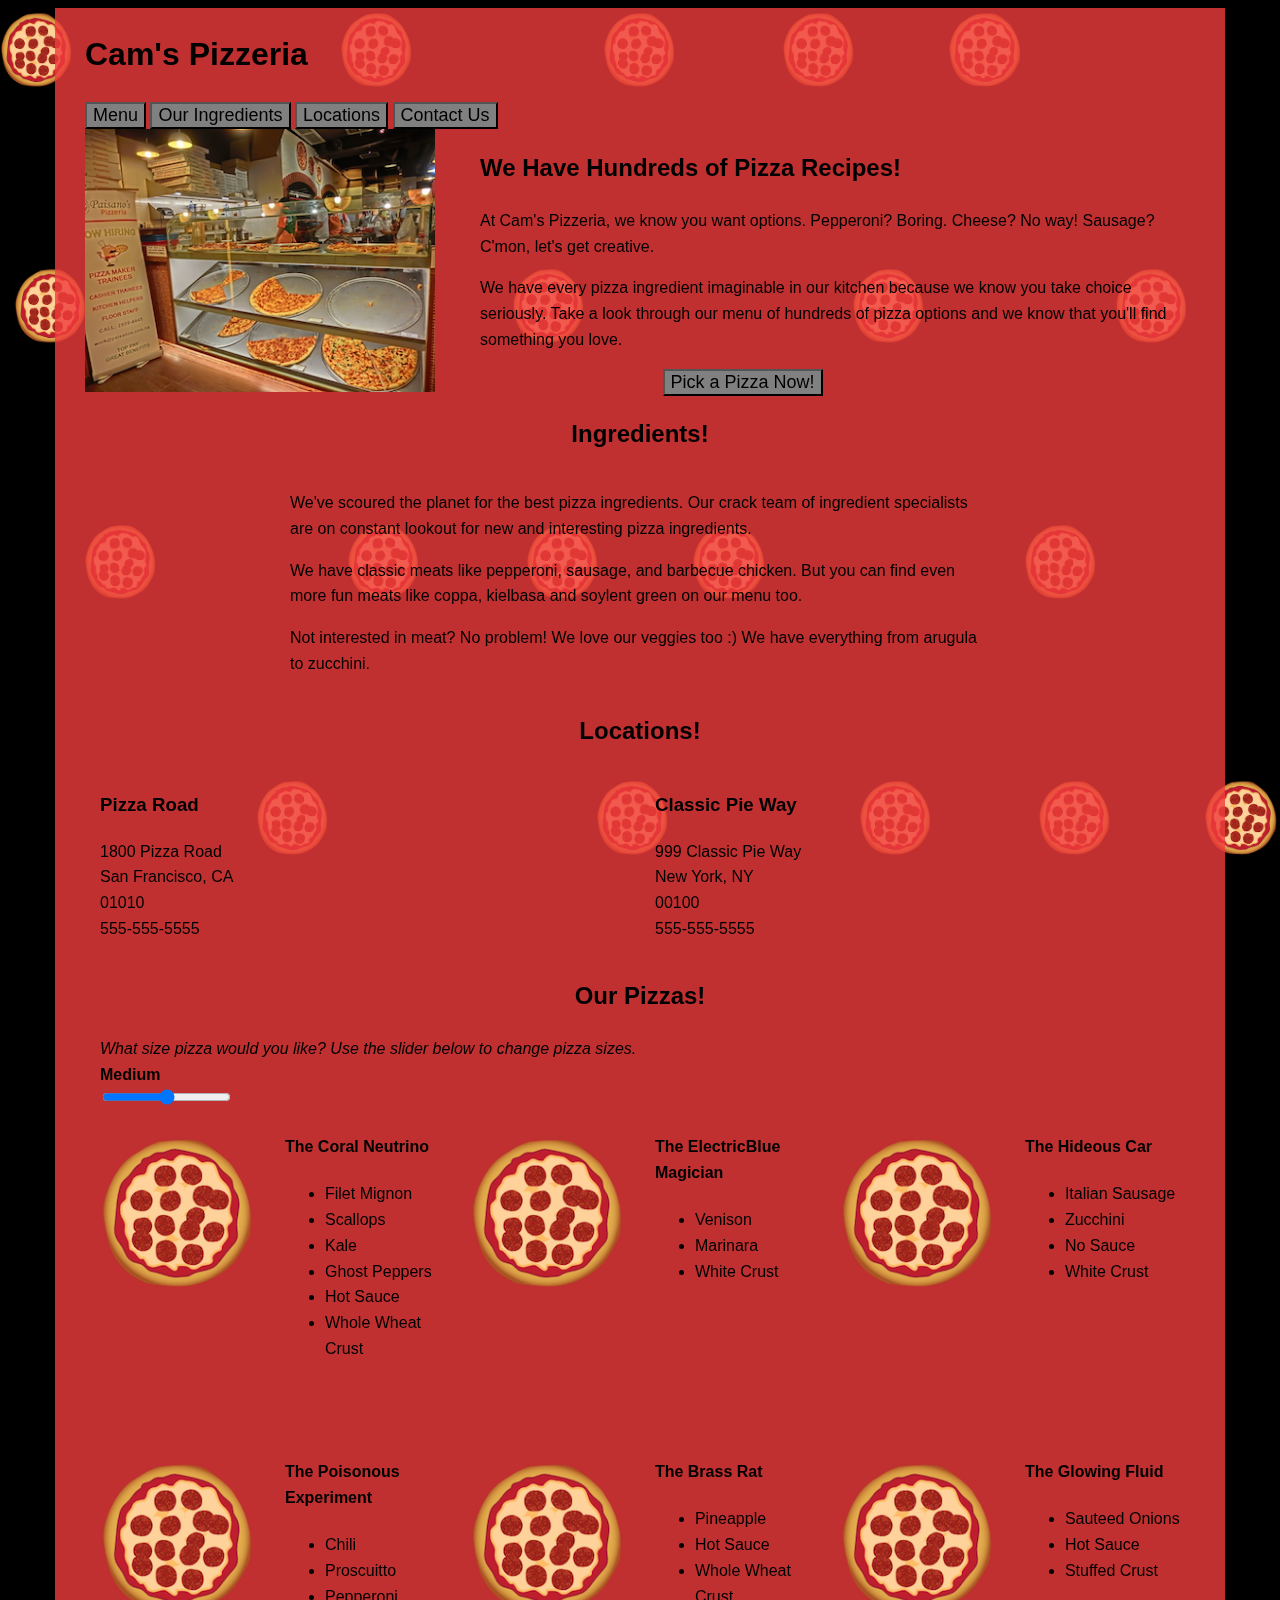
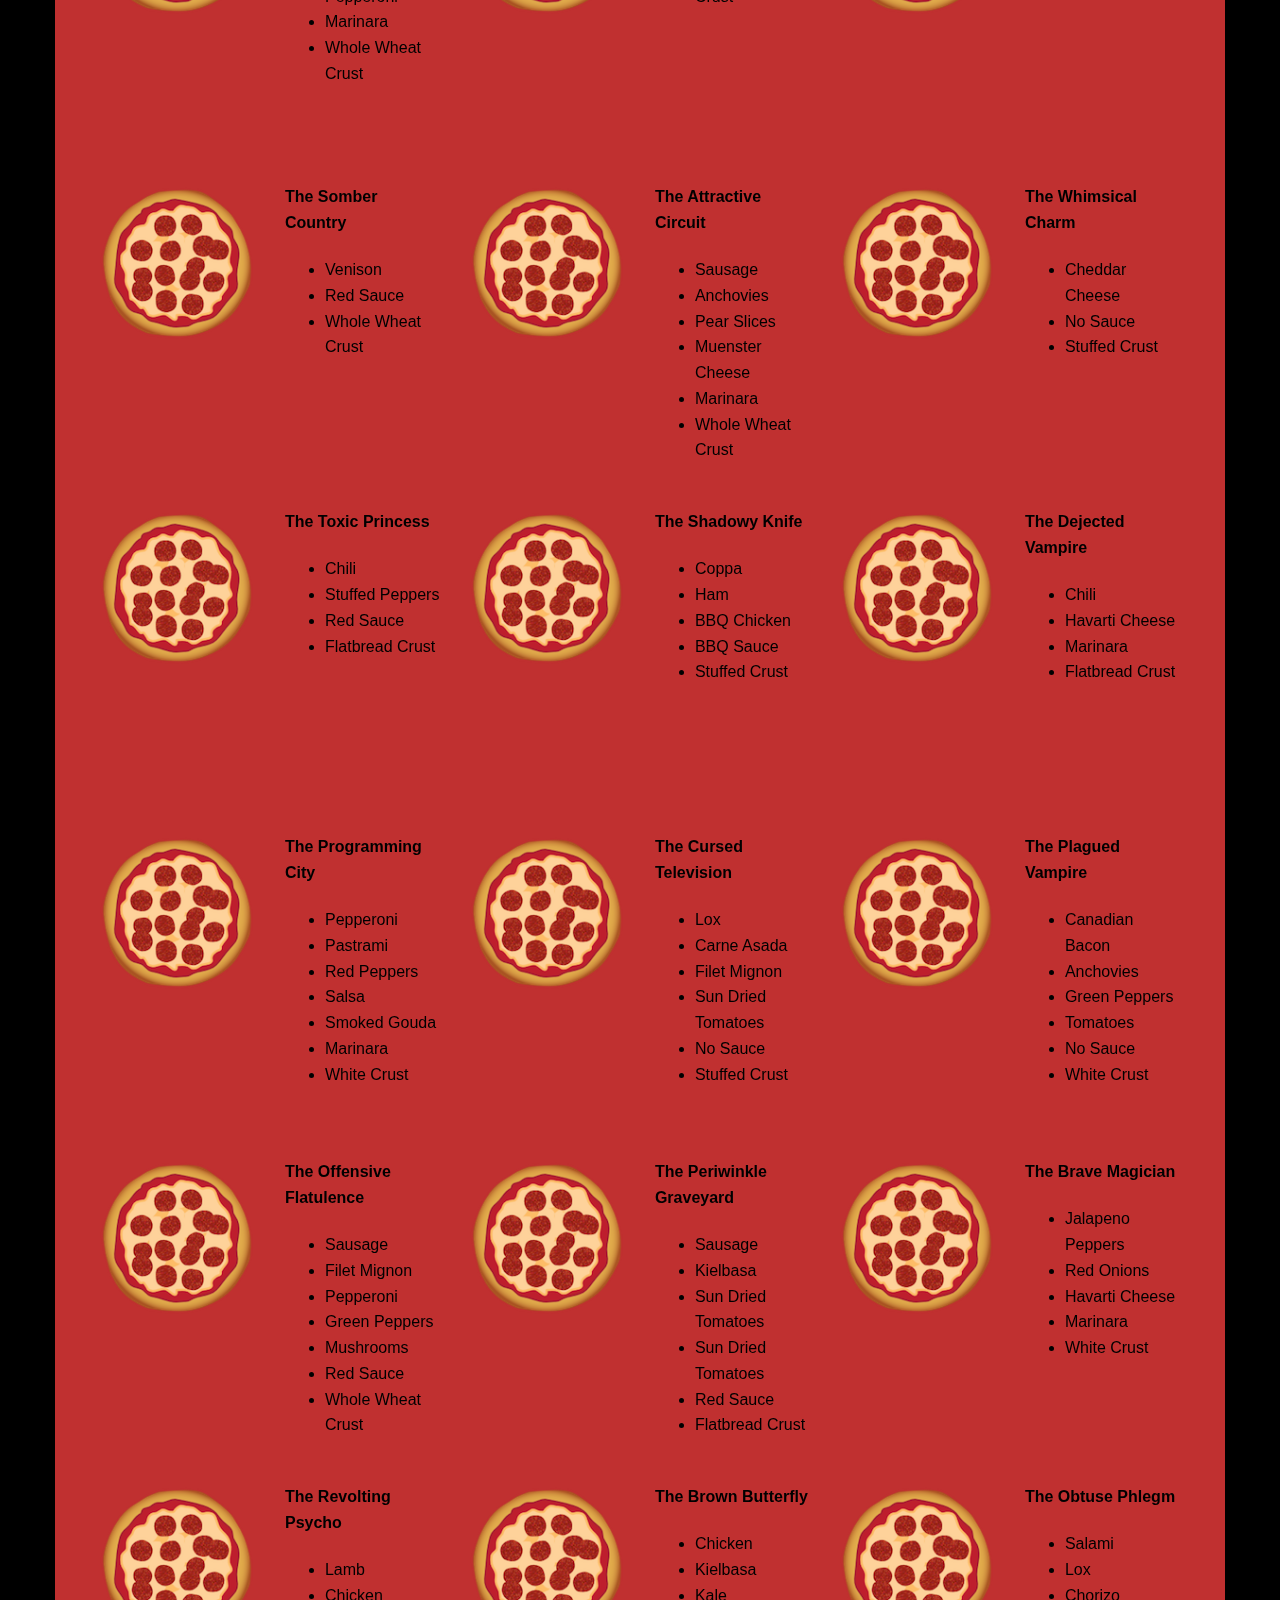
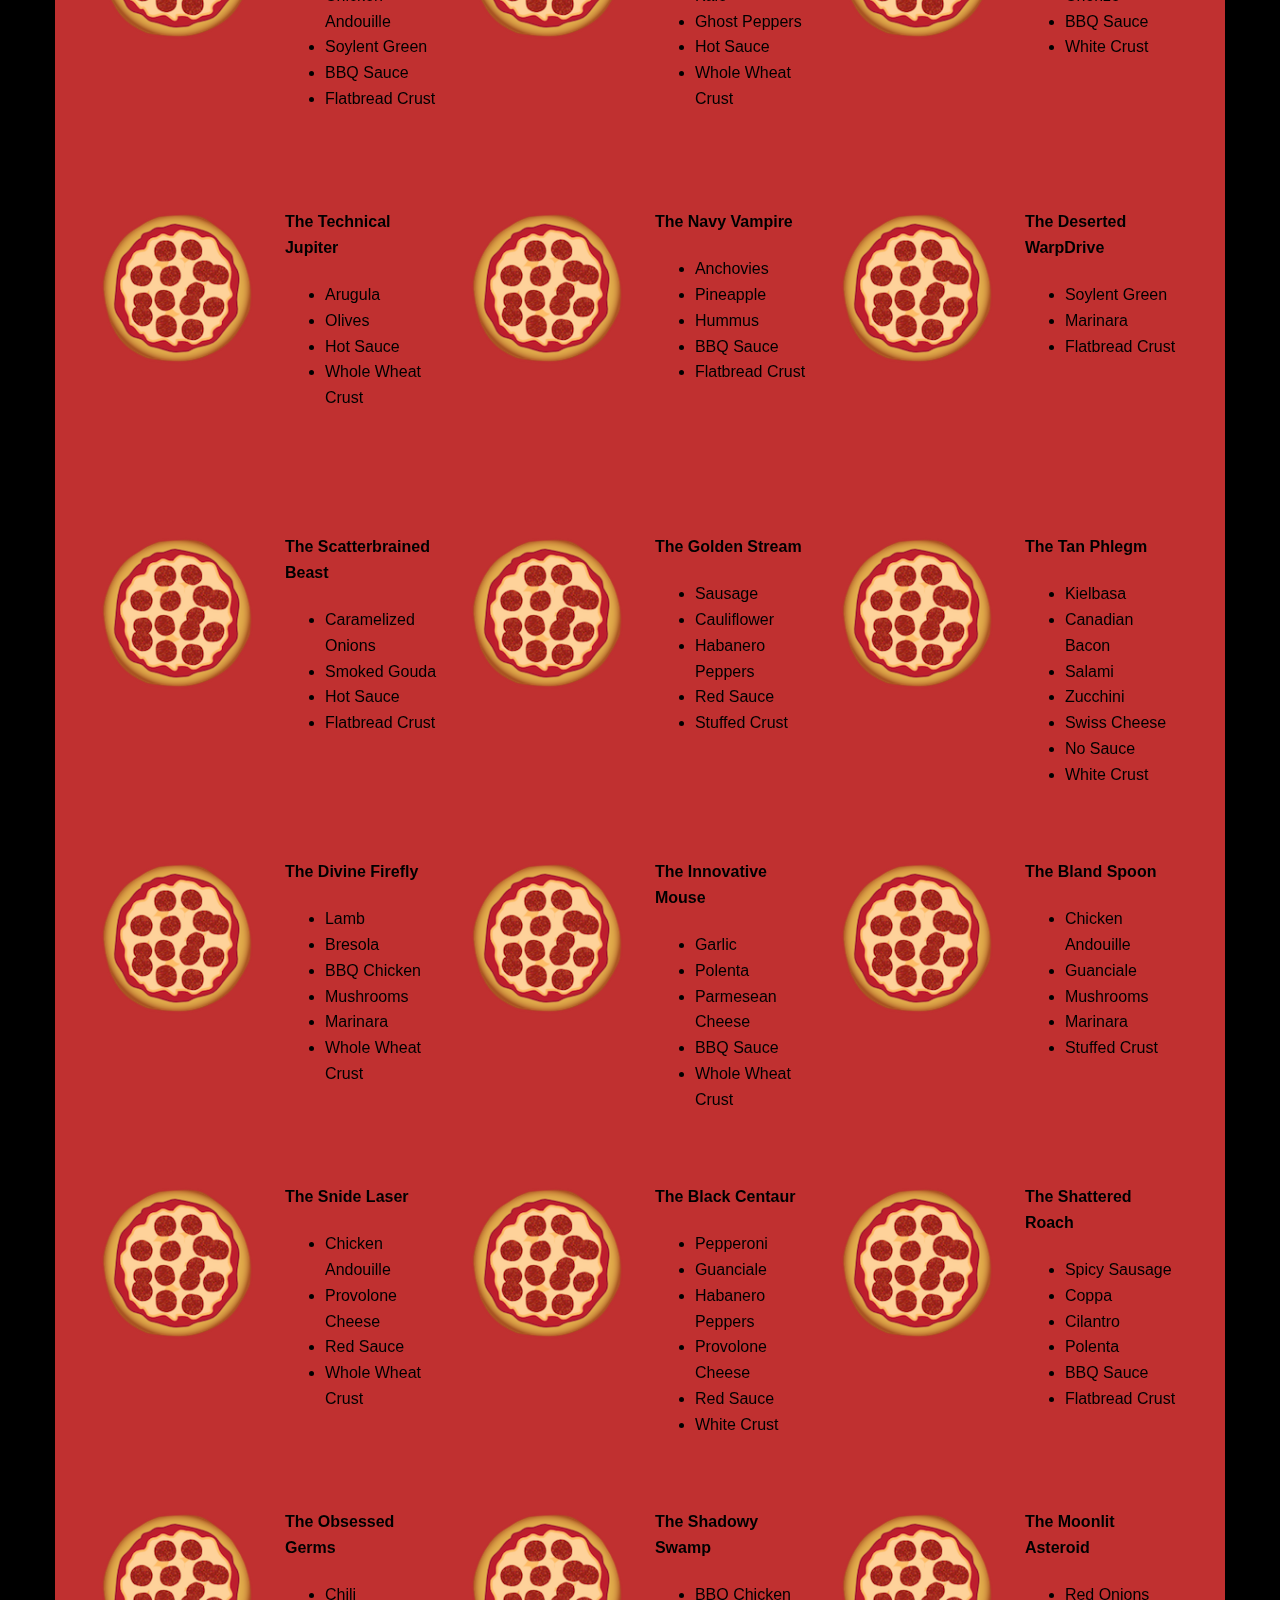
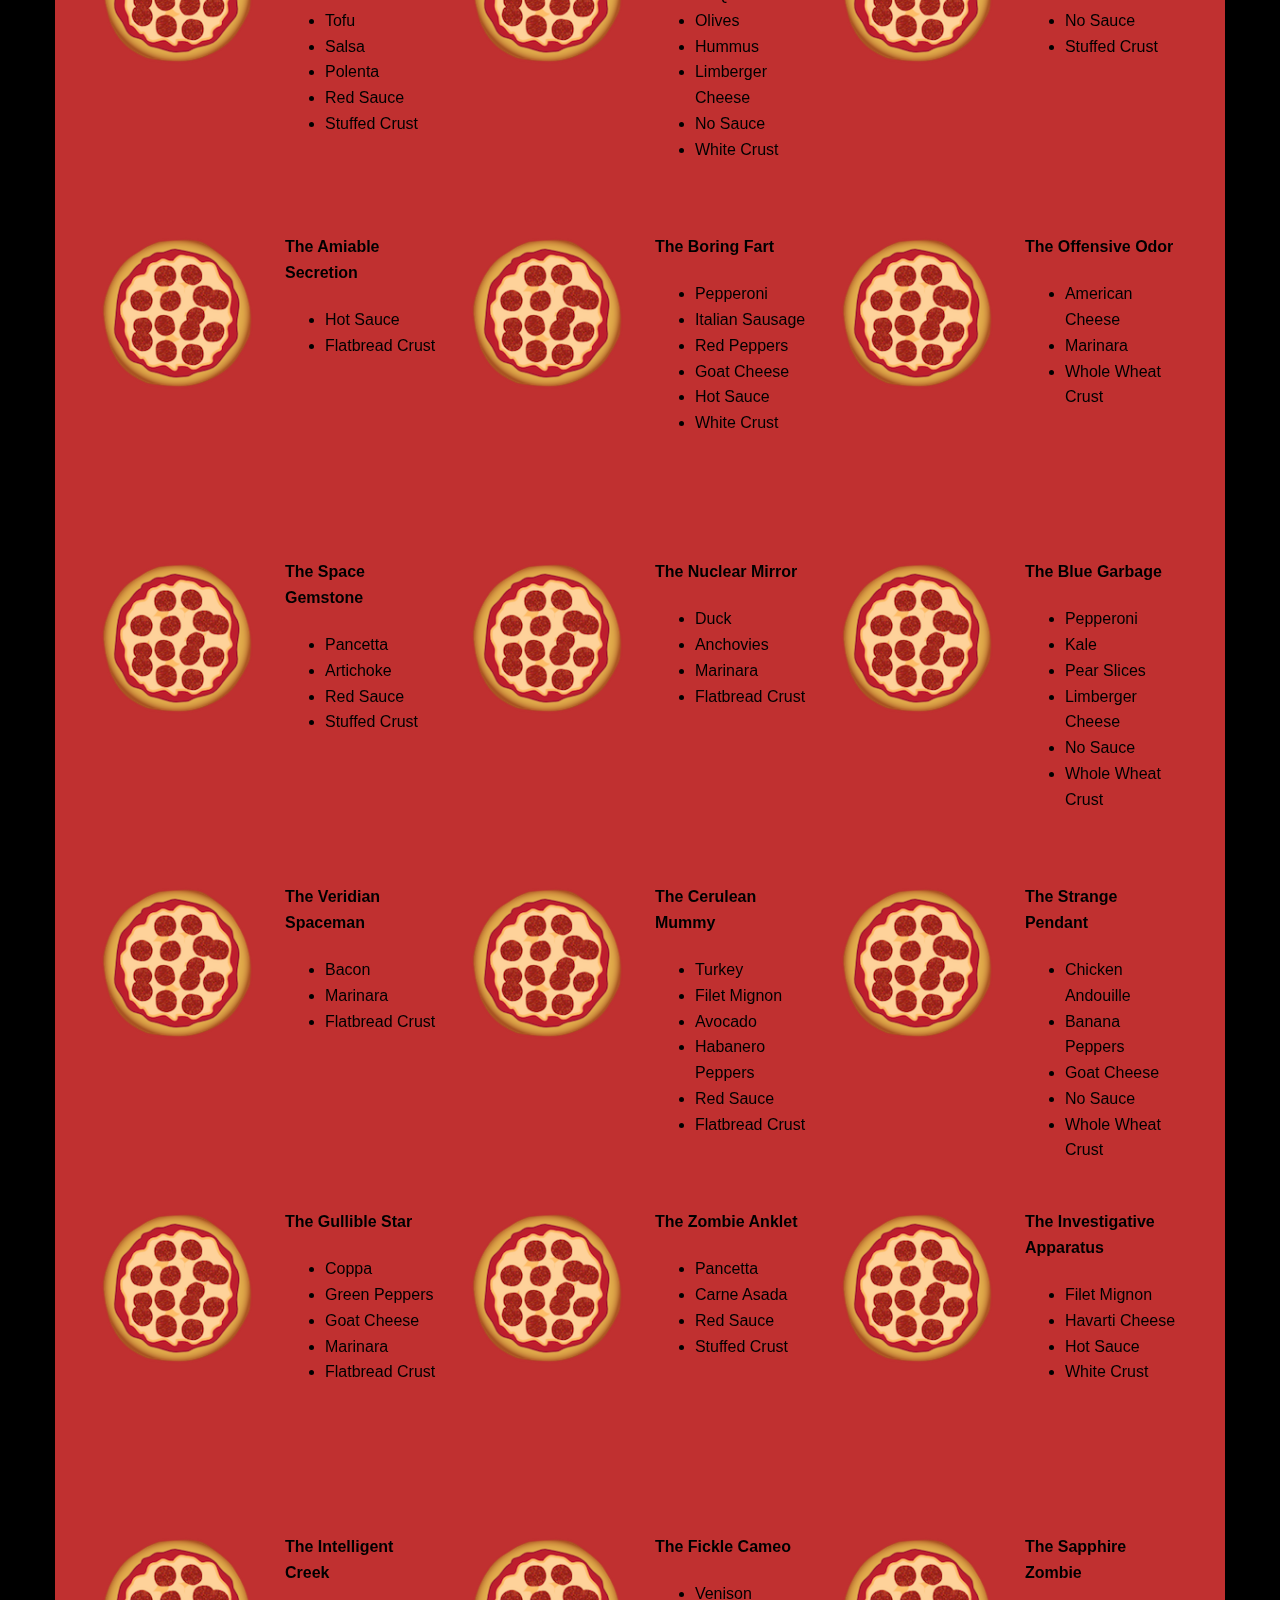
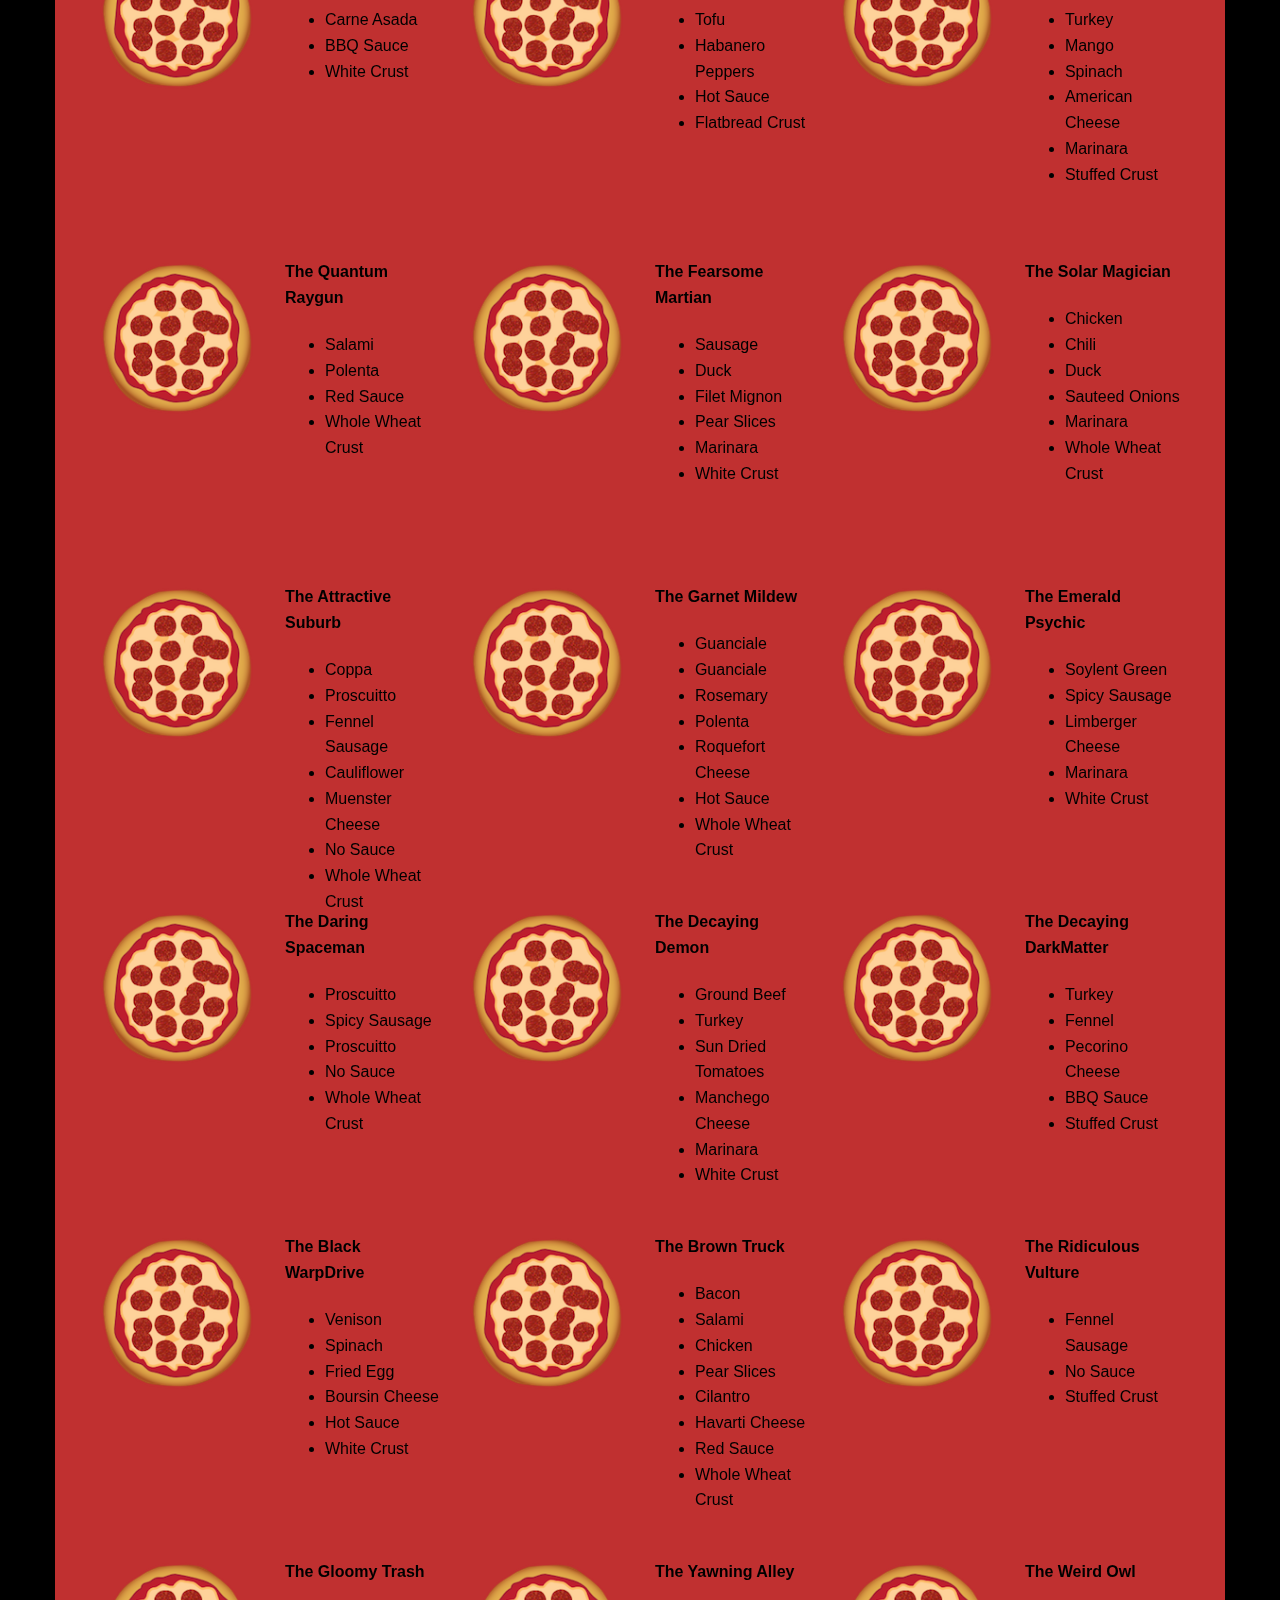
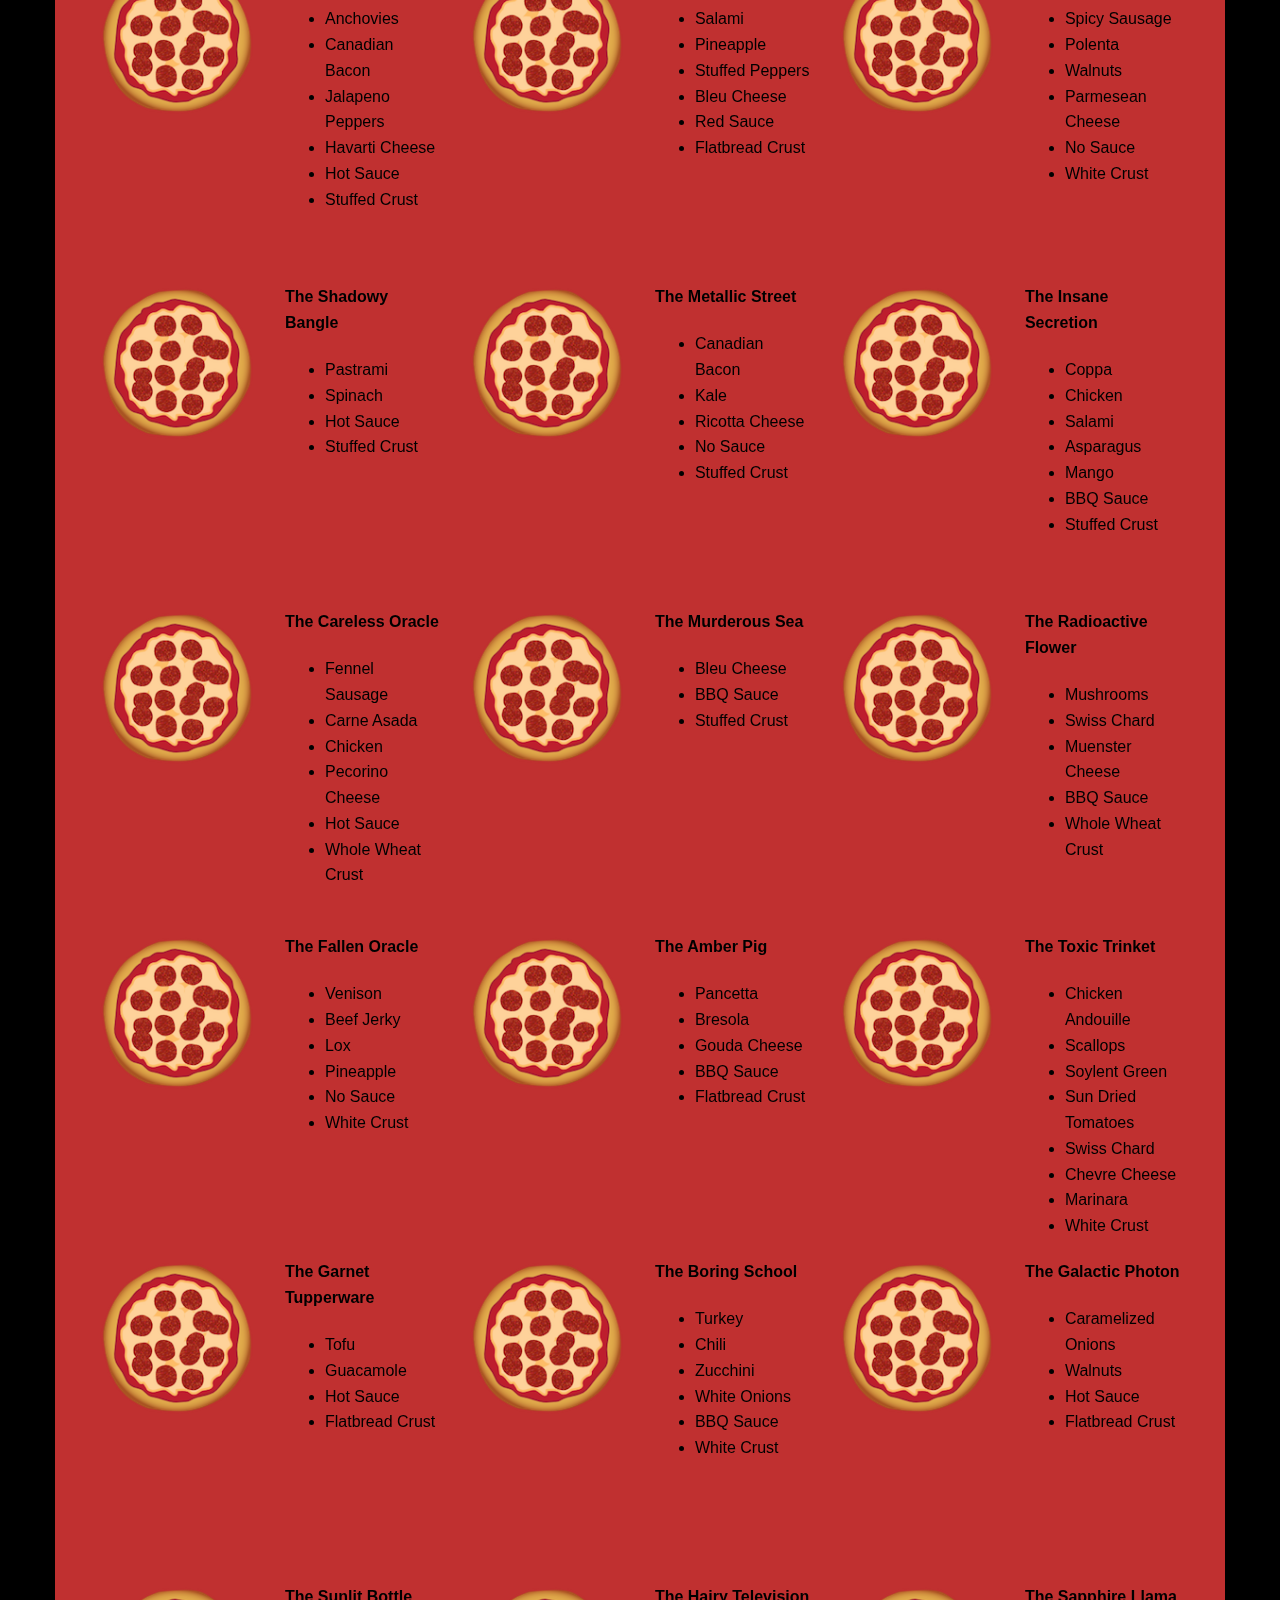
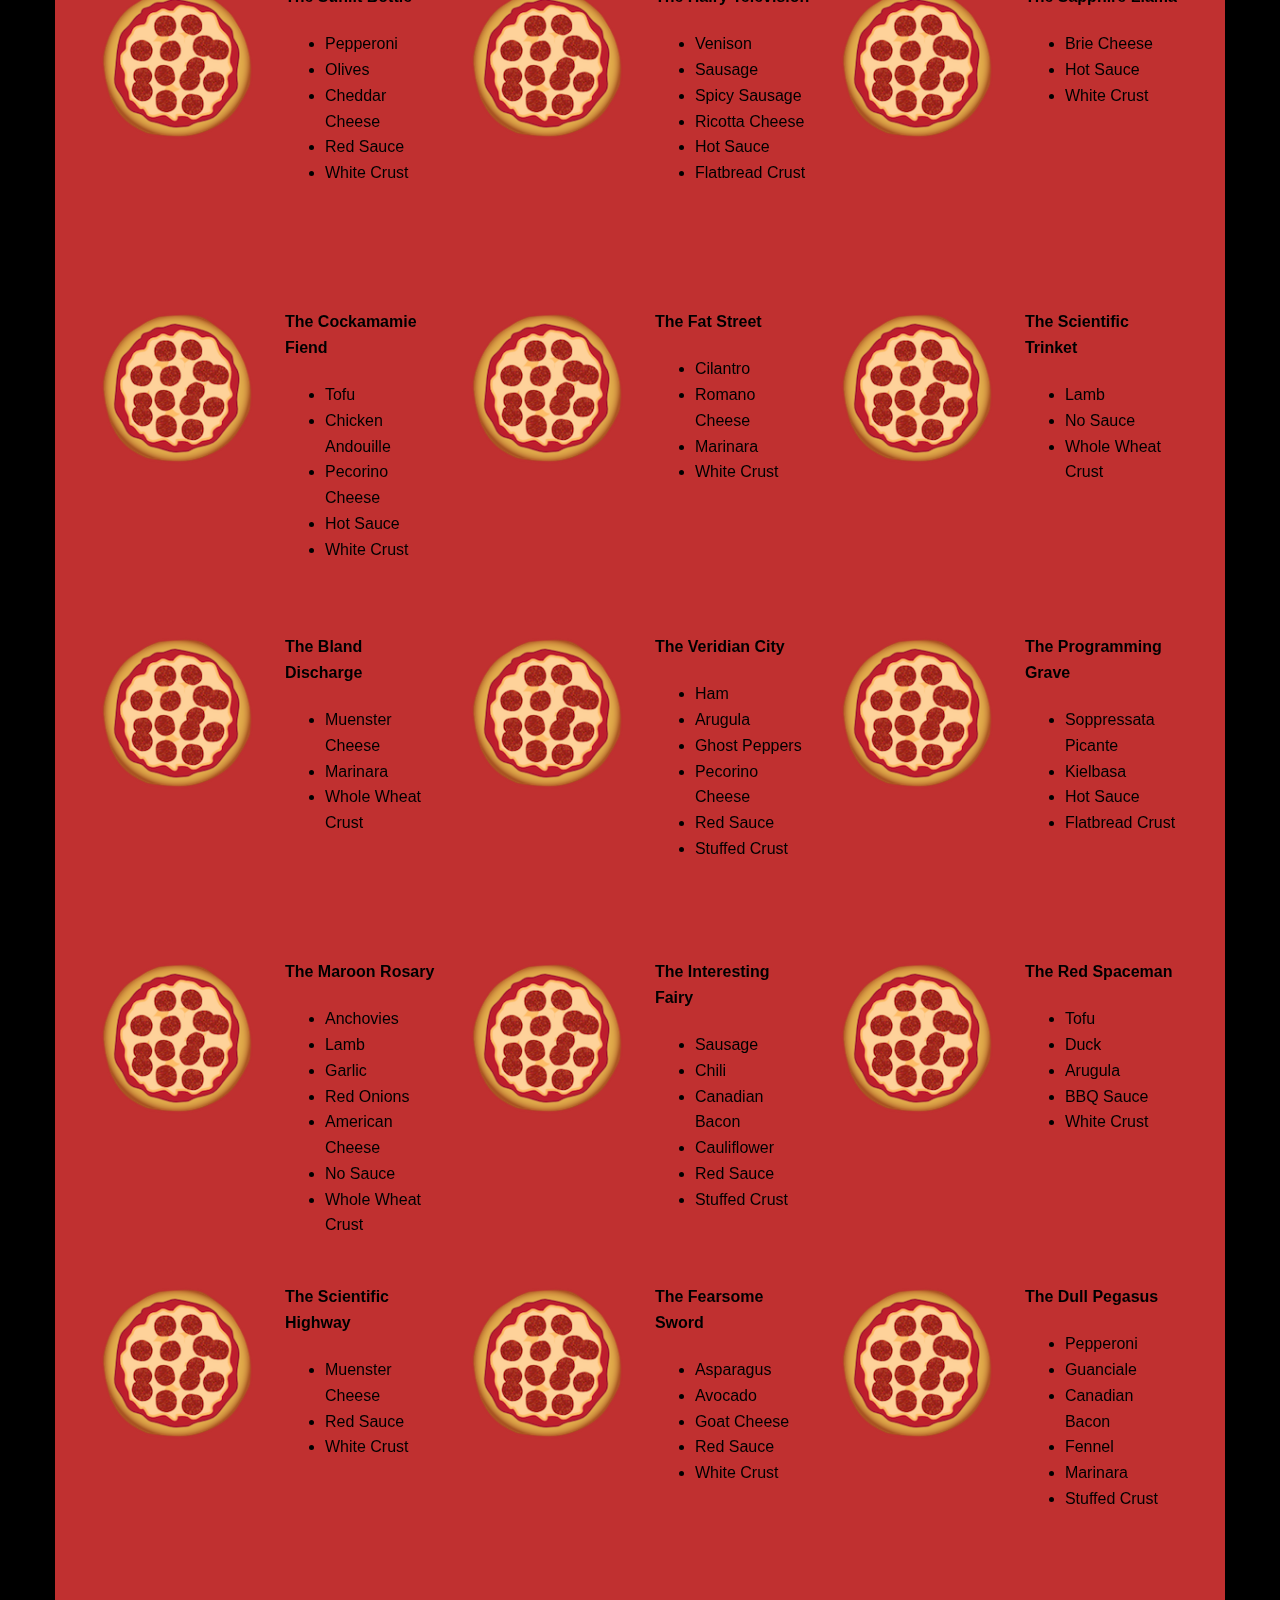
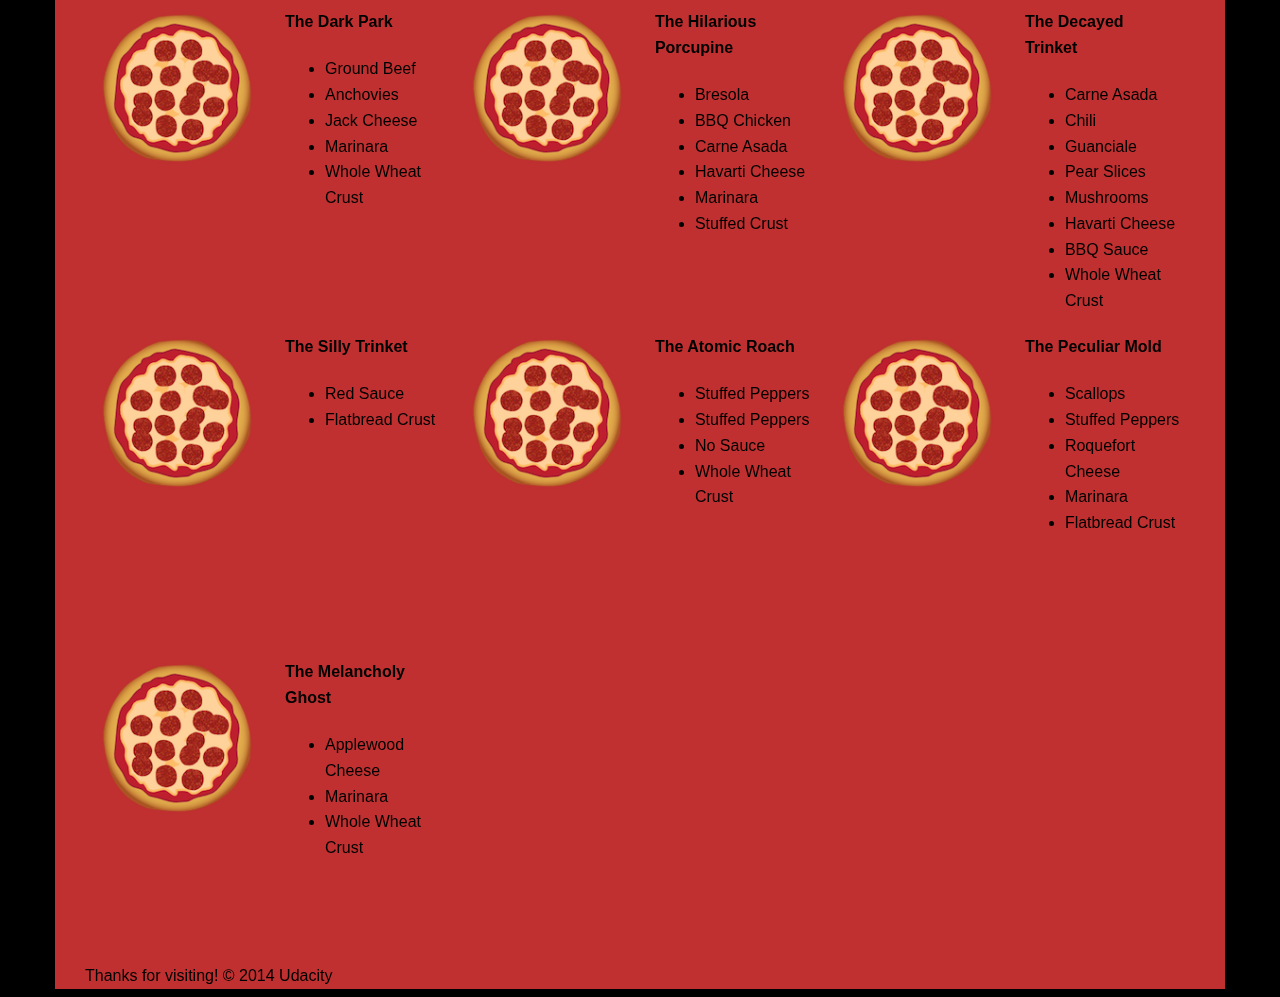
==== pizza.html @ 2cbdc06e "Made font size bigger" ====
<!DOCTYPE html>
<html lang="en">
<head>
  <meta charset="UTF-8">
  <meta name="viewport" content="width=device-width, initial-scale=1">
  <meta name="description" content="Udacity Project 4">
  <meta name="author" content="Luiz Arantes Sa">
  <style>
    * {
      -moz-box-sizing: border-box;
      -webkit-box-sizing: border-box;
      -box-sizing: border-box;
    }

    body {
      background: black;
      font: 400 16px/1.61 "Trebuchet MS", Helvetica, sans-serif;
    }

    input {
      background: grey;
      font-size: 18px;
    }

    form {
      display: inline-block;
    }

    .img-responsive {
      display: block;
      width: 100% \9;
      max-width: 100%;
      height: auto;
    }

    img {
      vertical-align: middle;
    }

    .centered {
      text-align: center;
    }

    #pizzaSize {
      font-weight: 800;
    }

    .mover {
      position: fixed;
      z-index: -1;
    }

    .randomPizzaContainer {
      display: flex;
      float: left;
      width: 33.33%;
      height: 325px;
    }

    .randomPizzaContainer:after {
      clear: both;
      content: "";
      display: table;
    }

    .container {
      background-color: rgba(240, 60, 60, 0.8);
      margin-right: auto;
      margin-left: auto;
      padding-left: 15px;
      padding-right: 15px;
    }

    @media (min-width: 768px) {
      .container {
        width: 750px;
      }
    }

    @media (min-width: 992px) {
      .container {
        width: 970px;
      }
    }

    @media (min-width: 1200px) {
      .container {
        width: 1170px;
      }
    }

    @media (min-width: 992px) {
      .col-md-4,
      .col-md-6,
      .col-md-8,
      .col-md-12 {
        float: left;
        padding-left: 15px;
        padding-right: 15px;
        position: relative;
        min-height: 1px;
      }

      .col-md-12 {
        width: 100%;
      }

      .col-md-8 {
        width: 66.66666667%;
      }

      .col-md-6 {
        width: 50%;
      }

      .col-md-4 {
        width: 33.33333333%;
      }

      .col-md-push-3 {
        left: 25%;
      }

      .col-md-push-2 {
        left: 16.66666667%;
      }
    }

    /*.clearfix:before,*/
    /*.clearfix:after,*/
    .container:before,
    .container:after,
    .row:before,
    .row:after {
      content: " ";
      display: table;
    }

    /*.clearfix:after,*/
    .container:after,
    .row:after {
      clear: both;
    }

    #movingPizzas1 {
      position: fixed;
      z-index: -1;
    }
  </style>
</head>
<body>
  <div id="movingPizzas1">
  </div>
  <div class="container">
    <div id="header" class="row">
      <div class="col-md-12">
        <h1>Cam's Pizzeria</h1>
      </div>
    </div>
    <div class="row">
      <div id="menu" class="col-md-12">
        <form action="#randomPizzas">
          <input type="submit" value="Menu">
        </form>
        <form action="#ingredients">
          <input type="submit" value="Our Ingredients">
        </form>
        <form action="#locations">
          <input type="submit" value="Locations">
        </form>
        <form action="#" onsubmit="alert('Thanks for clicking! This button doesn\'t do anything because this is a fake pizzeria :\)')">
          <input type="submit" value="Contact Us">
        </form>
      </div>
    </div>
    <div id="callToAction" class="row">
      <div class="col-md-4">
        <img src="img/pizzeria-original.png" class="img-responsive"> <!--
        Image credit to: http://commons.wikimedia.org/wiki/File:HK_TST_night_%E5%98%89%E8%98%AD%E9%81%93_Granville_Road_restaurant_Paisano's_Pizzeria_pizza_Dec-2013.JPG -->
      </div>
      <div class="col-md-8">
        <div class="row">
          <div class="col-md-12">
            <h2>We Have Hundreds of Pizza Recipes!</h2>

            <p>At Cam's Pizzeria, we know you want options. Pepperoni? Boring. Cheese? No way! Sausage? C'mon, let's get creative.</p>

            <p>We have every pizza ingredient imaginable in our kitchen because we know you take choice seriously. Take a look through our menu of hundreds of pizza options and we know that you'll find something you love.</p>
          </div>
        </div>
        <div class="row">
          <div class="col-md-6 col-md-push-3">
            <form action="#randomPizzas">
              <input type="submit" value="Pick a Pizza Now!">
            </form>
          </div>
        </div>
      </div>
    </div>
    <div id="ingredients" class="row">
      <div class="col-md-8 col-md-push-2">
        <div class="row">
          <div class="col-md-12 centered">
            <h2>Ingredients!</h2>
          </div>
        </div>
        <div class="row">
          <div class="col-md-12">
            <p>We've scoured the planet for the best pizza ingredients. Our crack team of ingredient specialists are on constant lookout for new and interesting pizza ingredients.</p>

            <p>We have classic meats like pepperoni, sausage, and barbecue chicken. But you can find even more fun meats like coppa, kielbasa and soylent green on our menu too.</p>

            <p>Not interested in meat? No problem! We love our veggies too :) We have everything from arugula to zucchini.</p>
          </div>
        </div>
      </div>
    </div>
    <div id="locations" class="row">
      <div class="col-md-12">
        <h2 style="text-align: center">Locations!</h2>

        <div class="row">
          <div class="col-md-6">
            <h3>Pizza Road</h3>

            <p>1800 Pizza Road<br>San Francisco, CA<br>01010<br>555-555-5555</p>
          </div>
          <div class="col-md-6">
            <h3>Classic Pie Way</h3>

            <p>999 Classic Pie Way<br>New York, NY<br>00100<br>555-555-5555</p>
          </div>
        </div>
      </div>
    </div>
    <div id="pizzaGenerator" class="row">
      <div class="col-md-12">
        <h2 style="text-align: center">Our Pizzas!</h2>

        <div class="row">
          <div class="col-md-12">
            <em>What size pizza would you like? Use the slider below to change pizza sizes.</em>
          </div>
          <div id="pizzaSize" class="col-md-6">Medium</div>
          <div class="col-md-12">
            <input id="sizeSlider" type="range" min="1" max="3" value="2" step="1" onchange="resizePizzas(this.value)">
          </div>
        </div>
        <div id="randomPizzas" class="row"></div>
      </div>
    </div>
    <div id="footer" class="col-md-12">Thanks for visiting! &copy; 2014 Udacity</div>
  </div>
  <script type="text/javascript" src="js/main.js"></script>
</body>

</html>
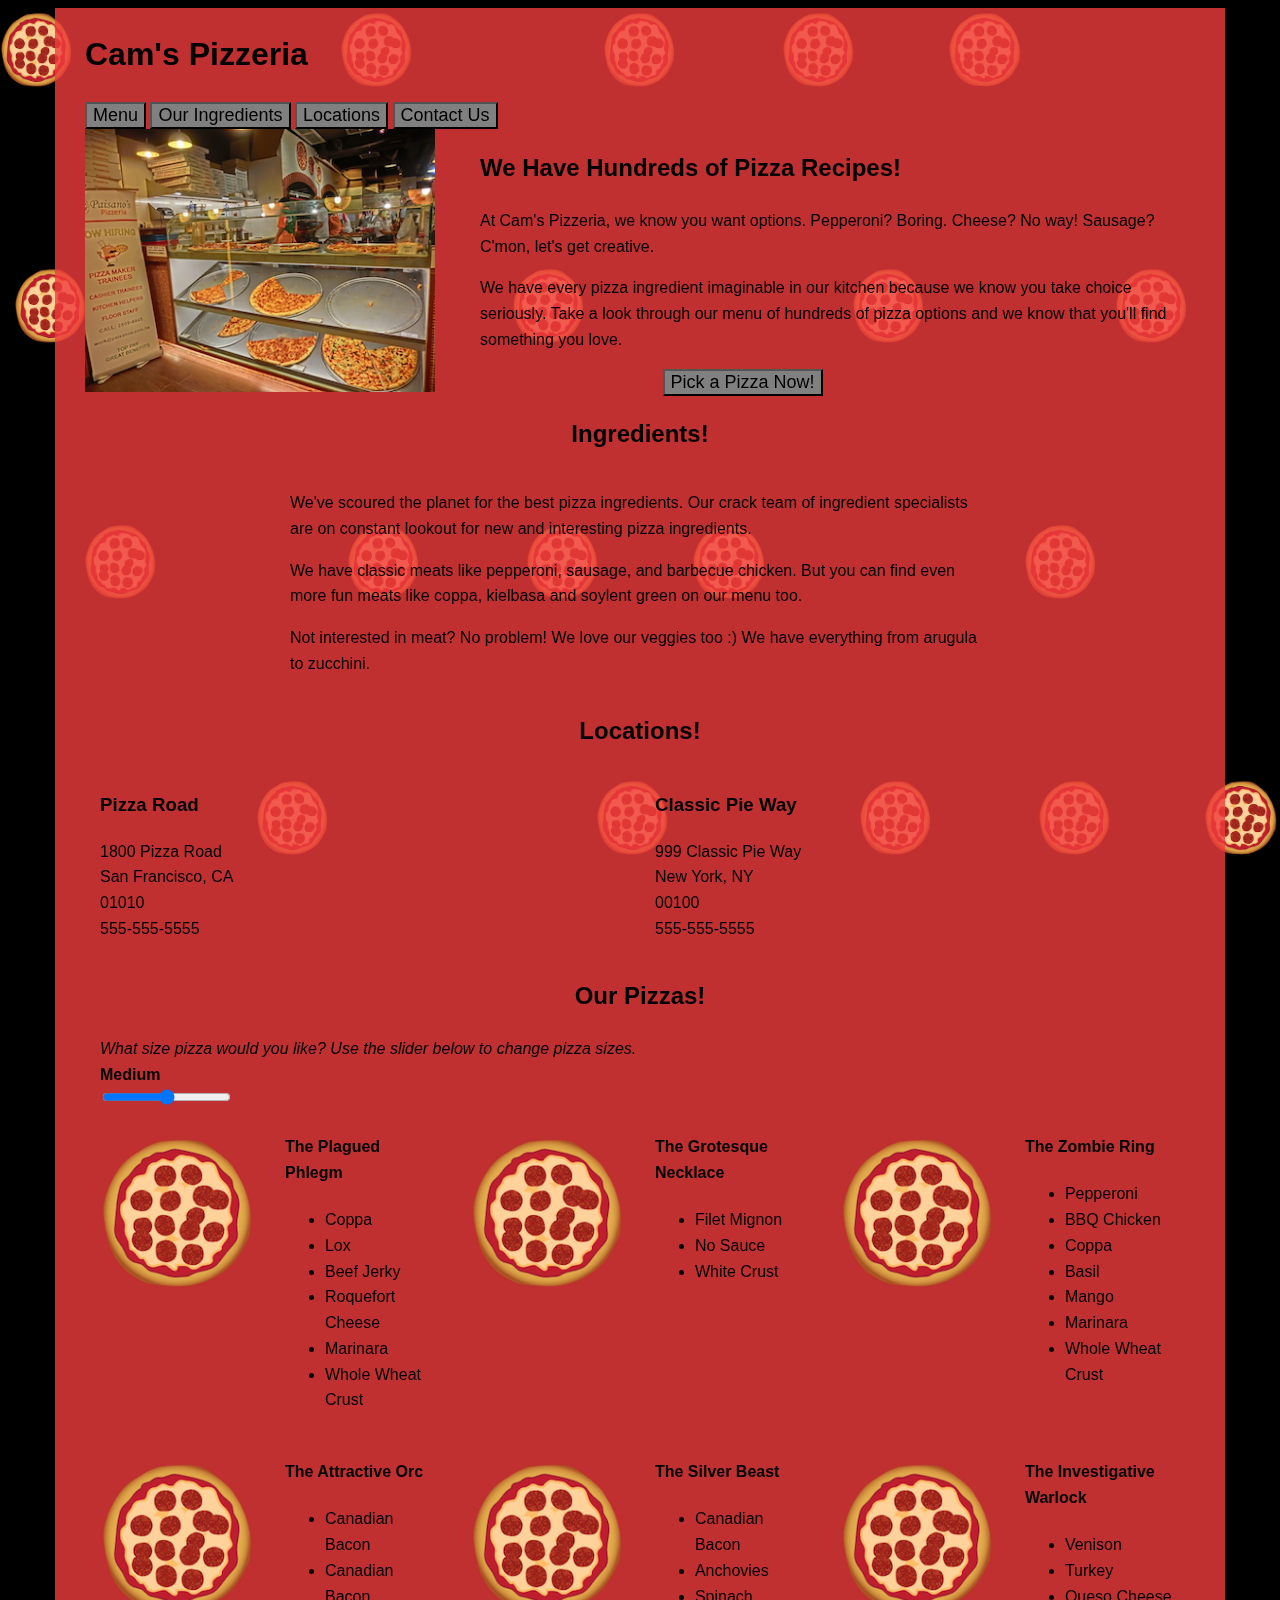
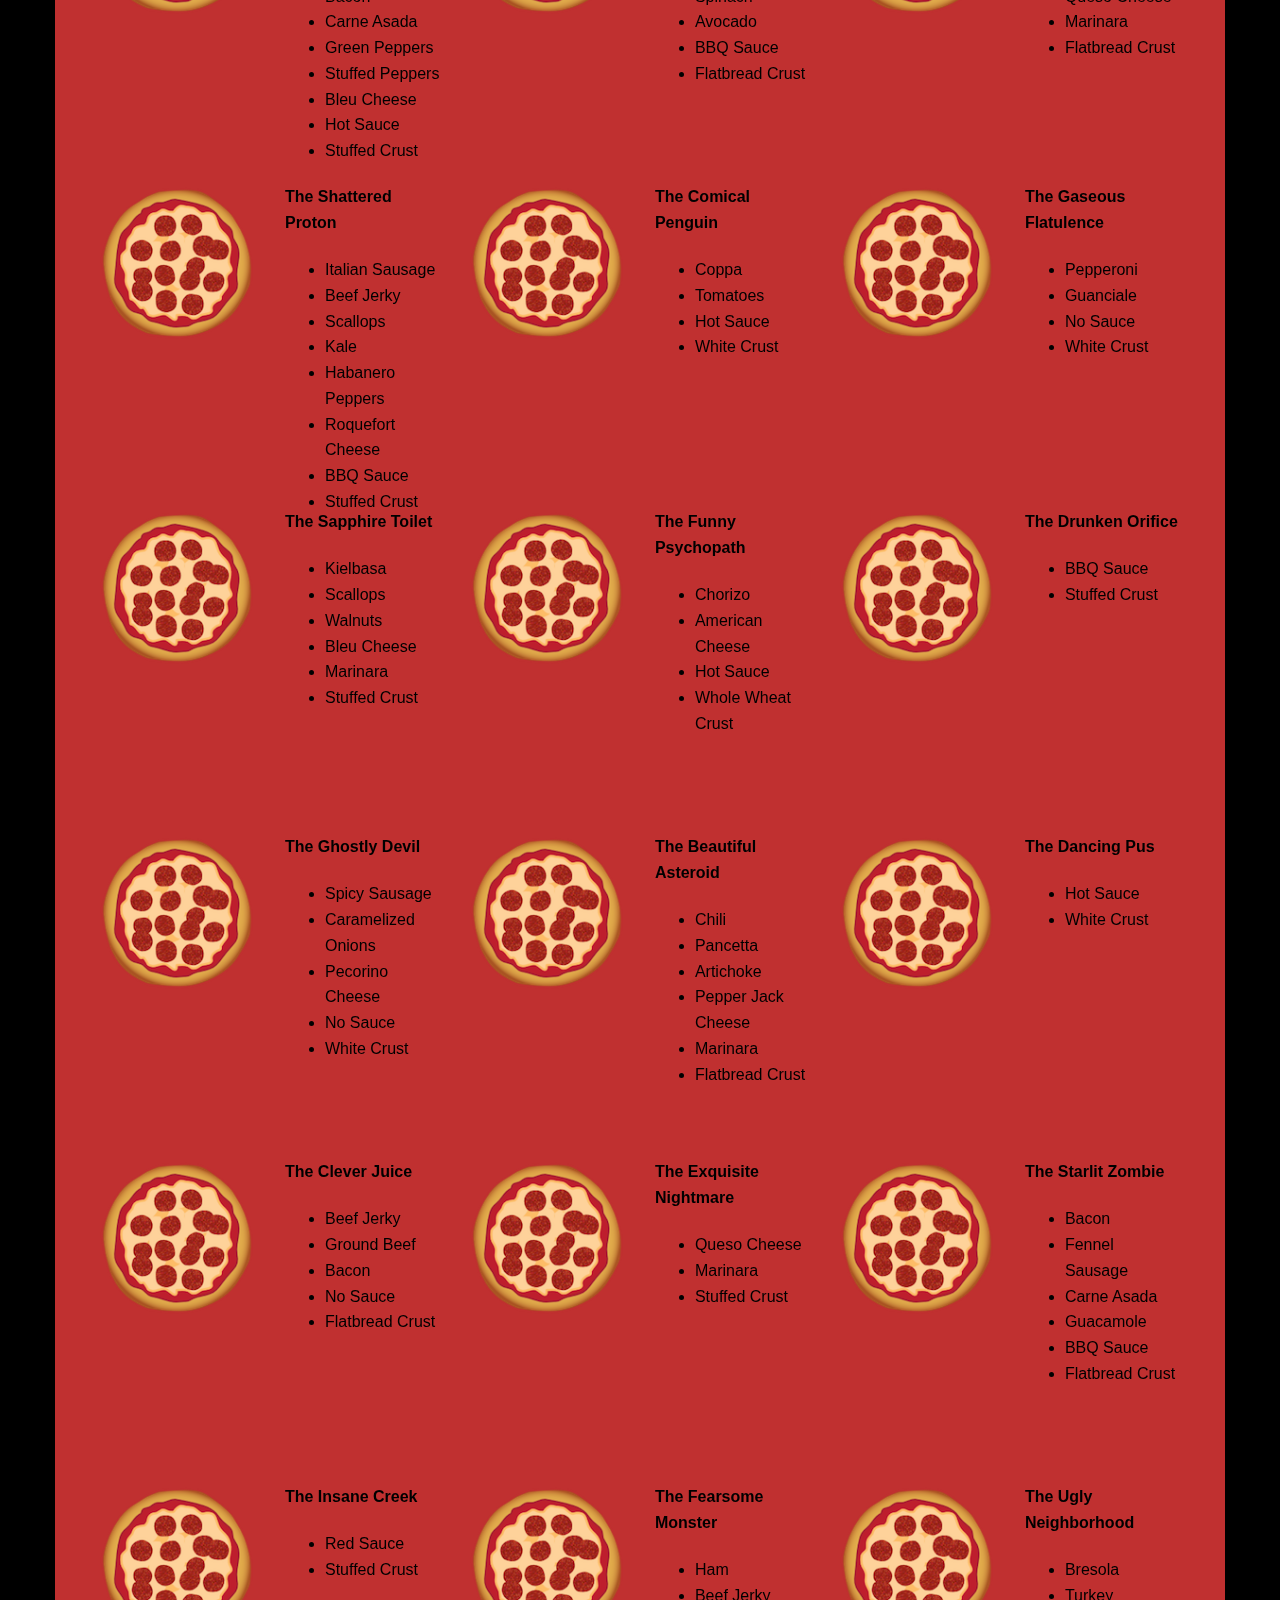
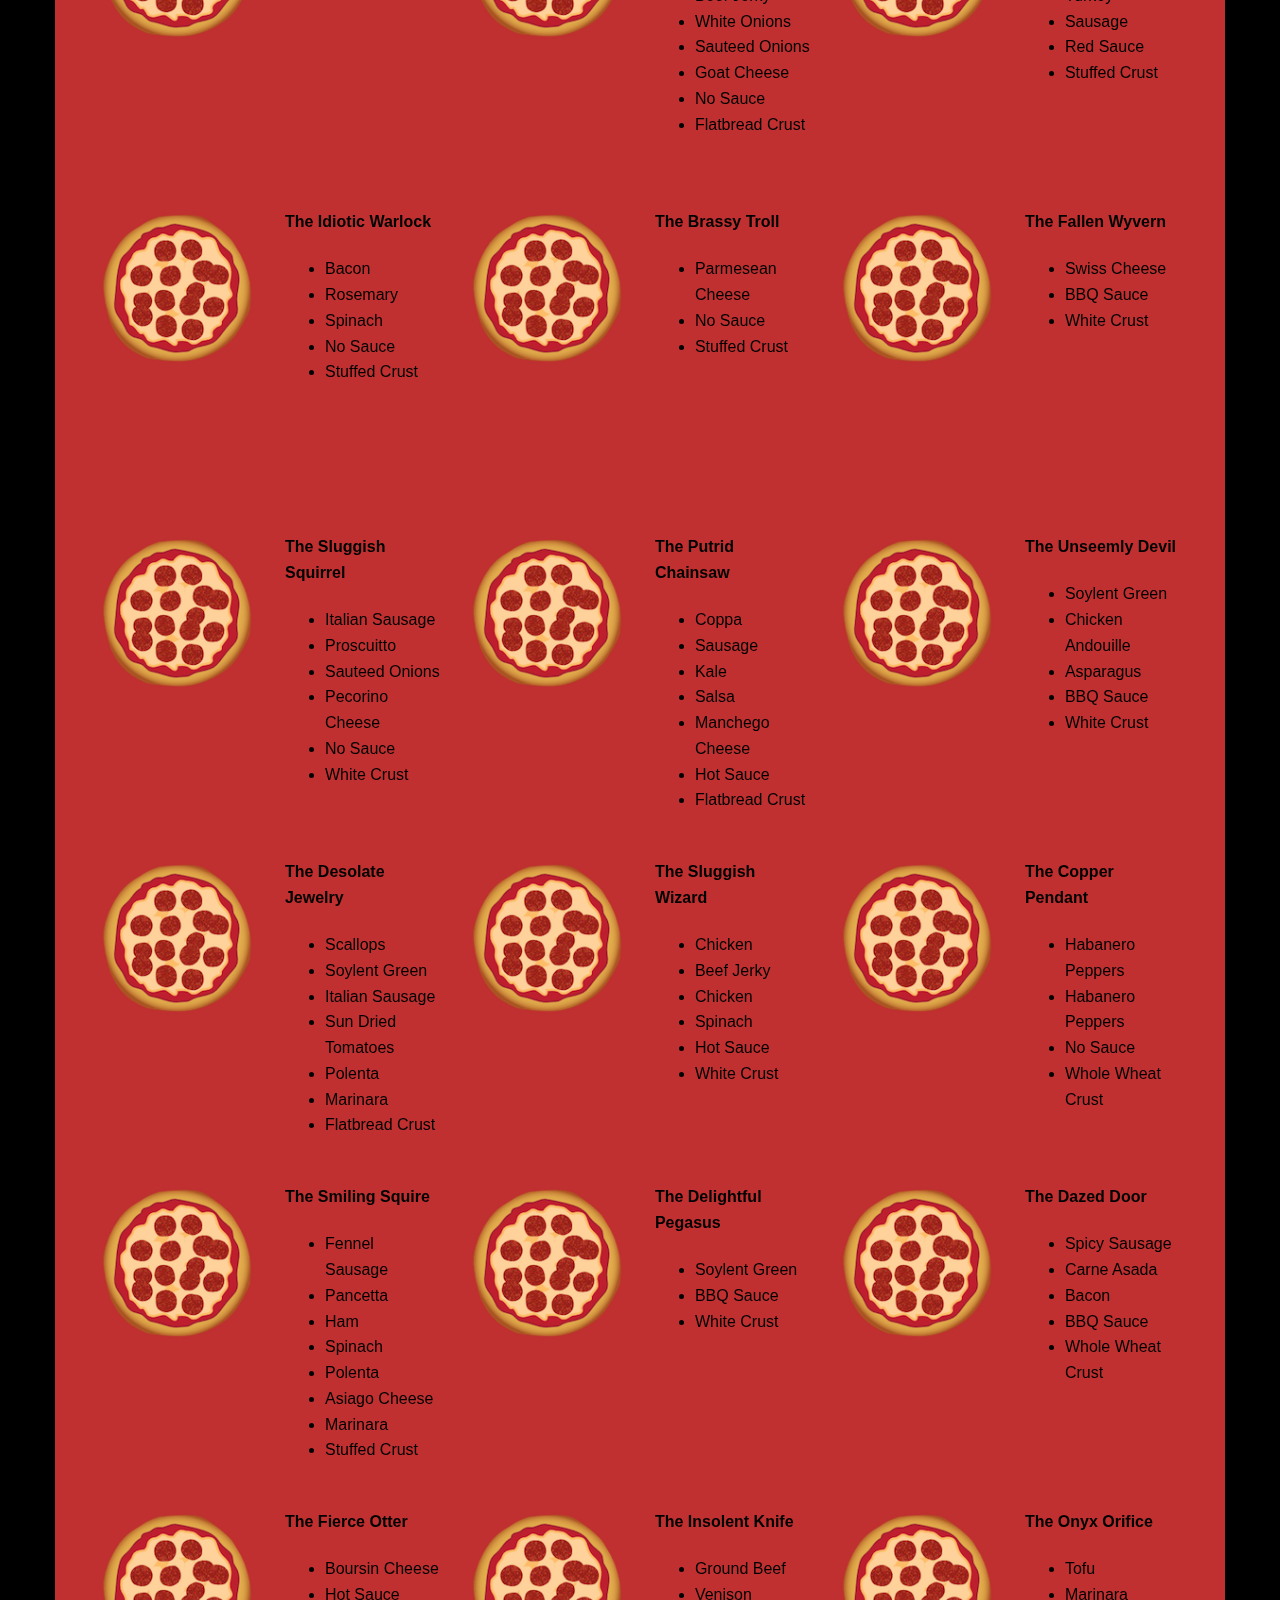
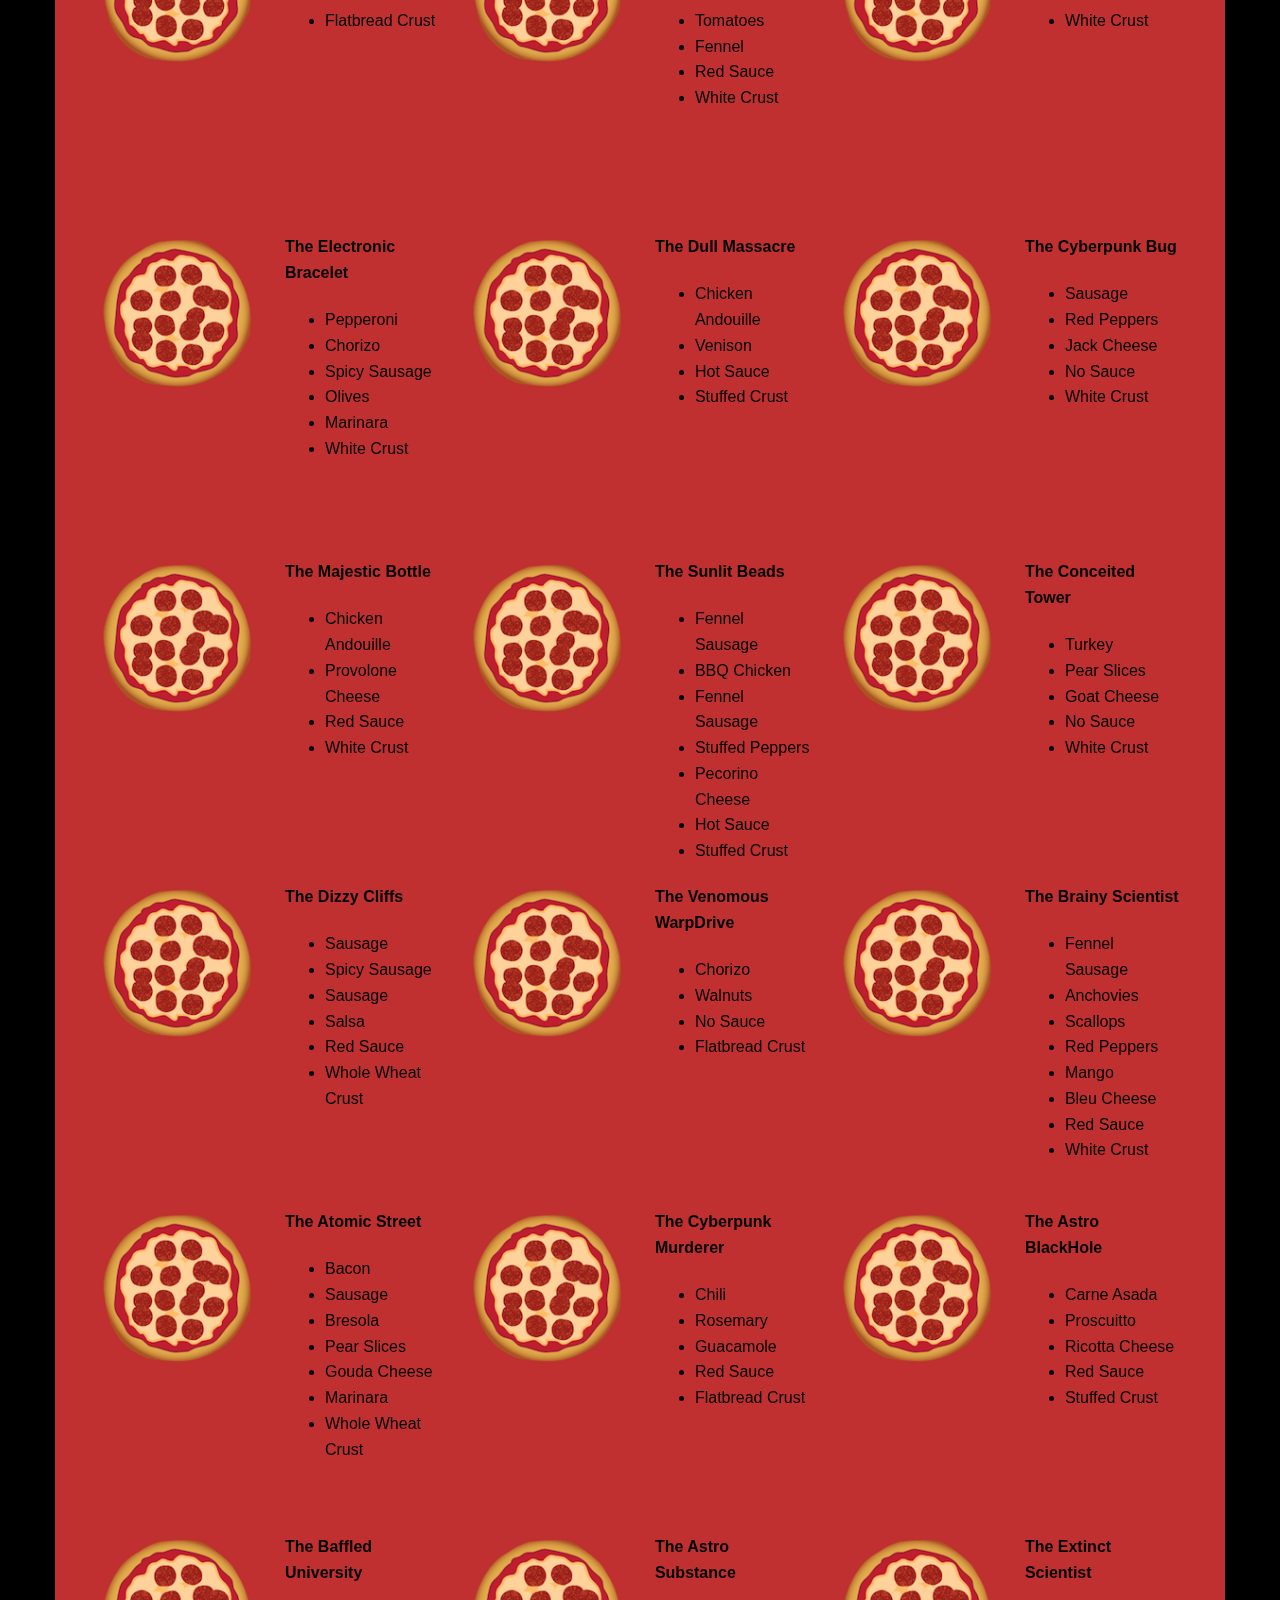
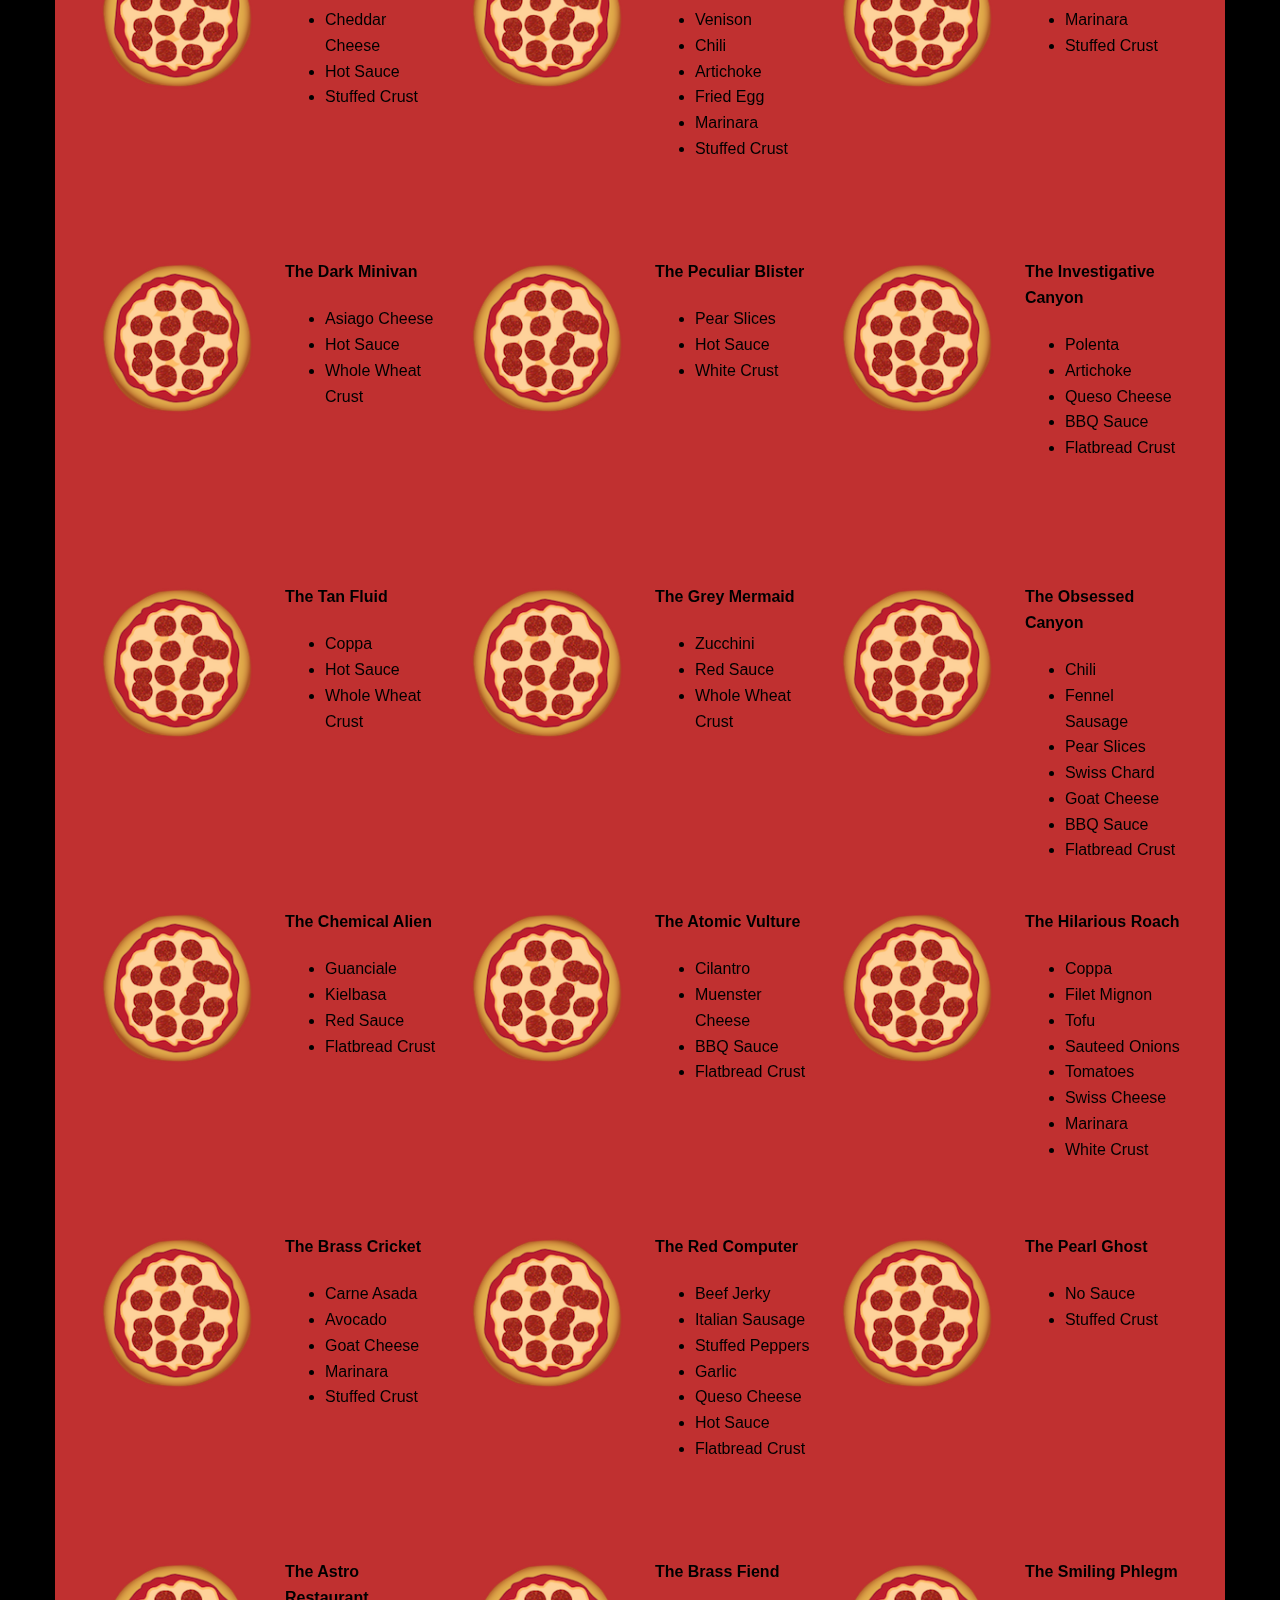
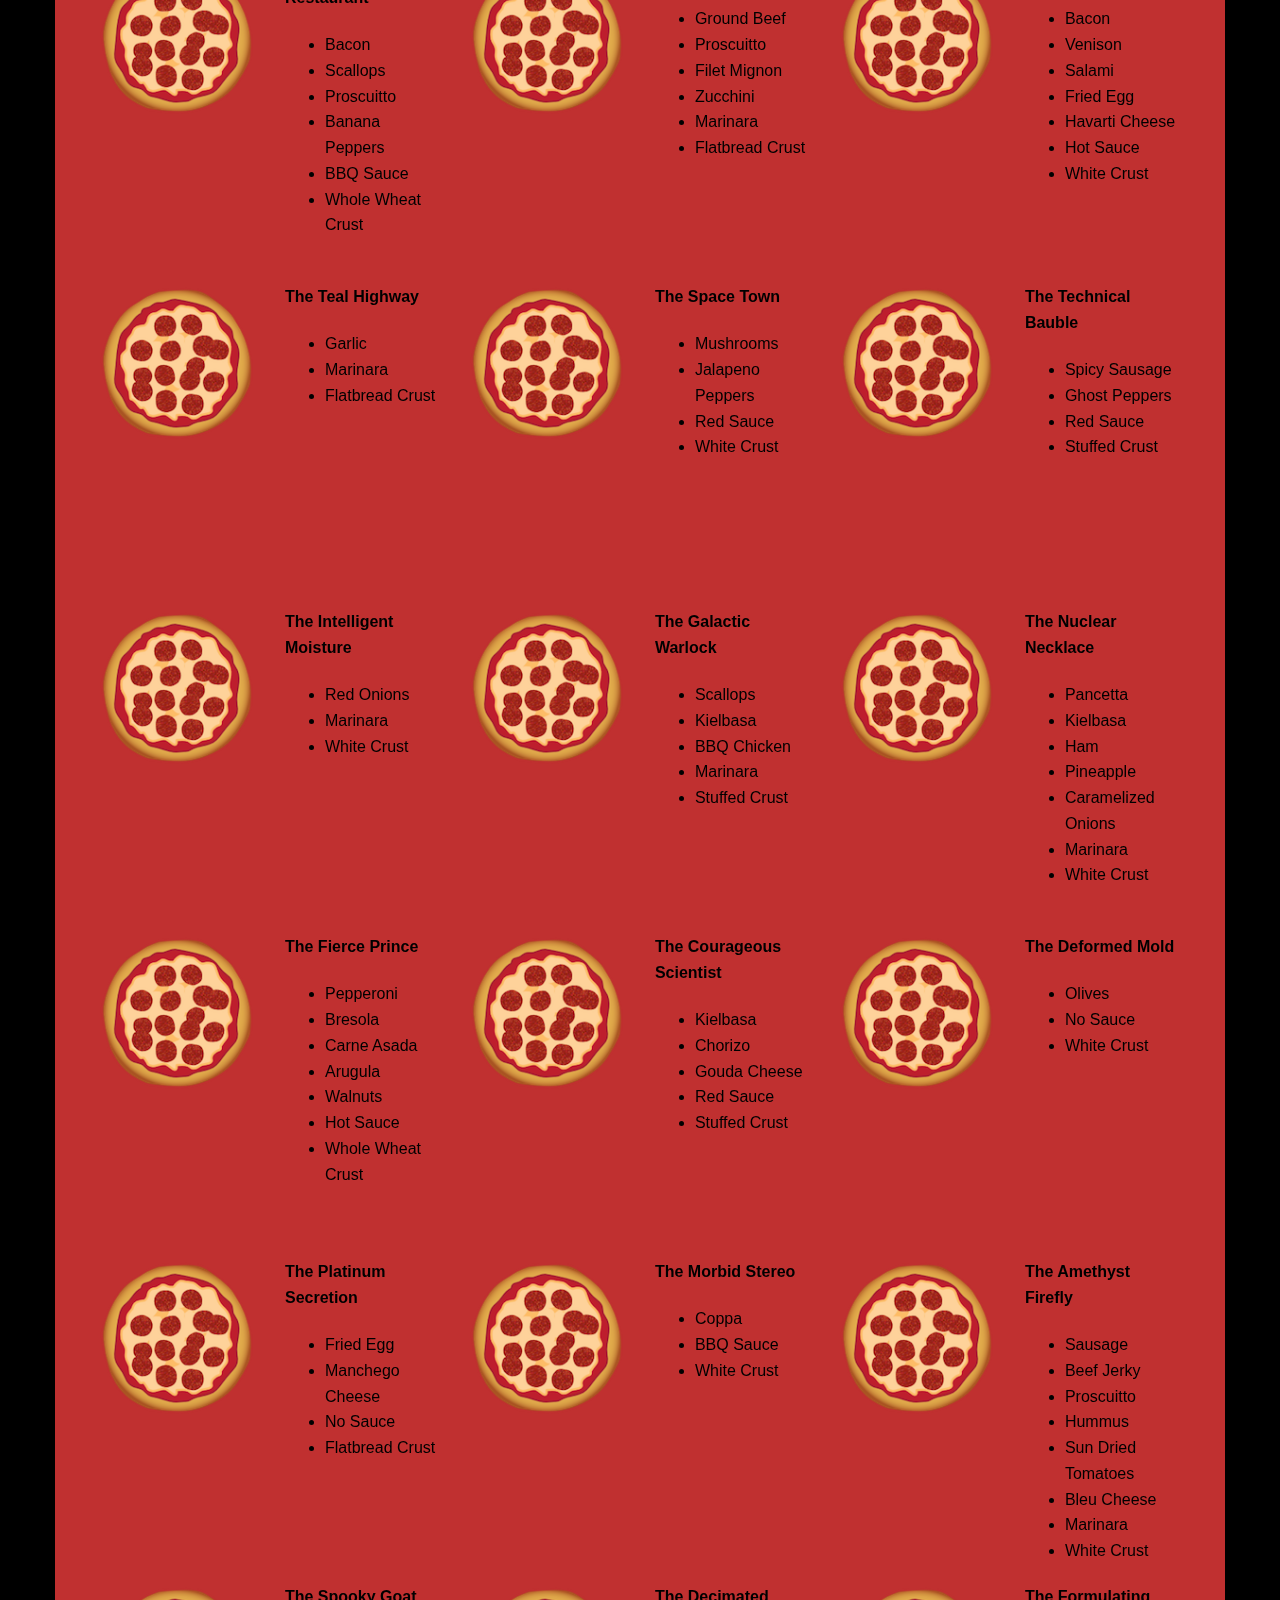
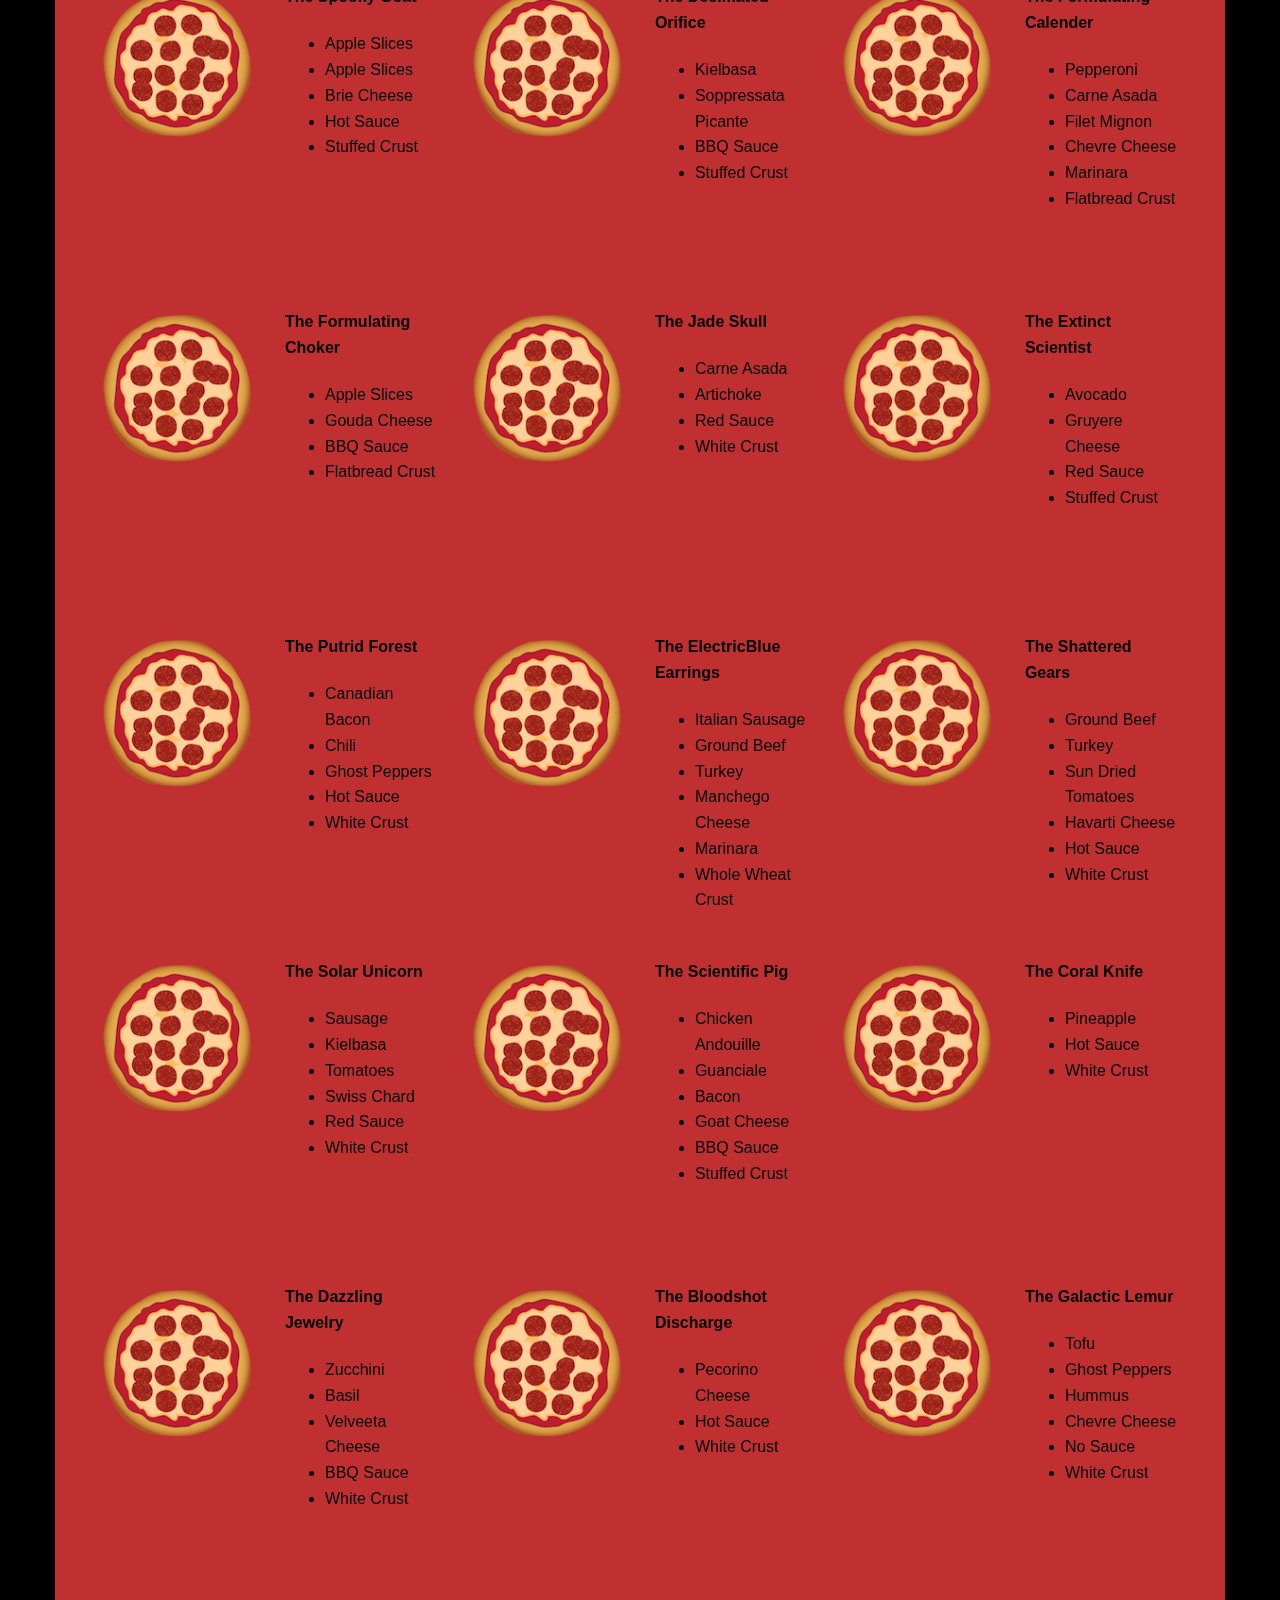
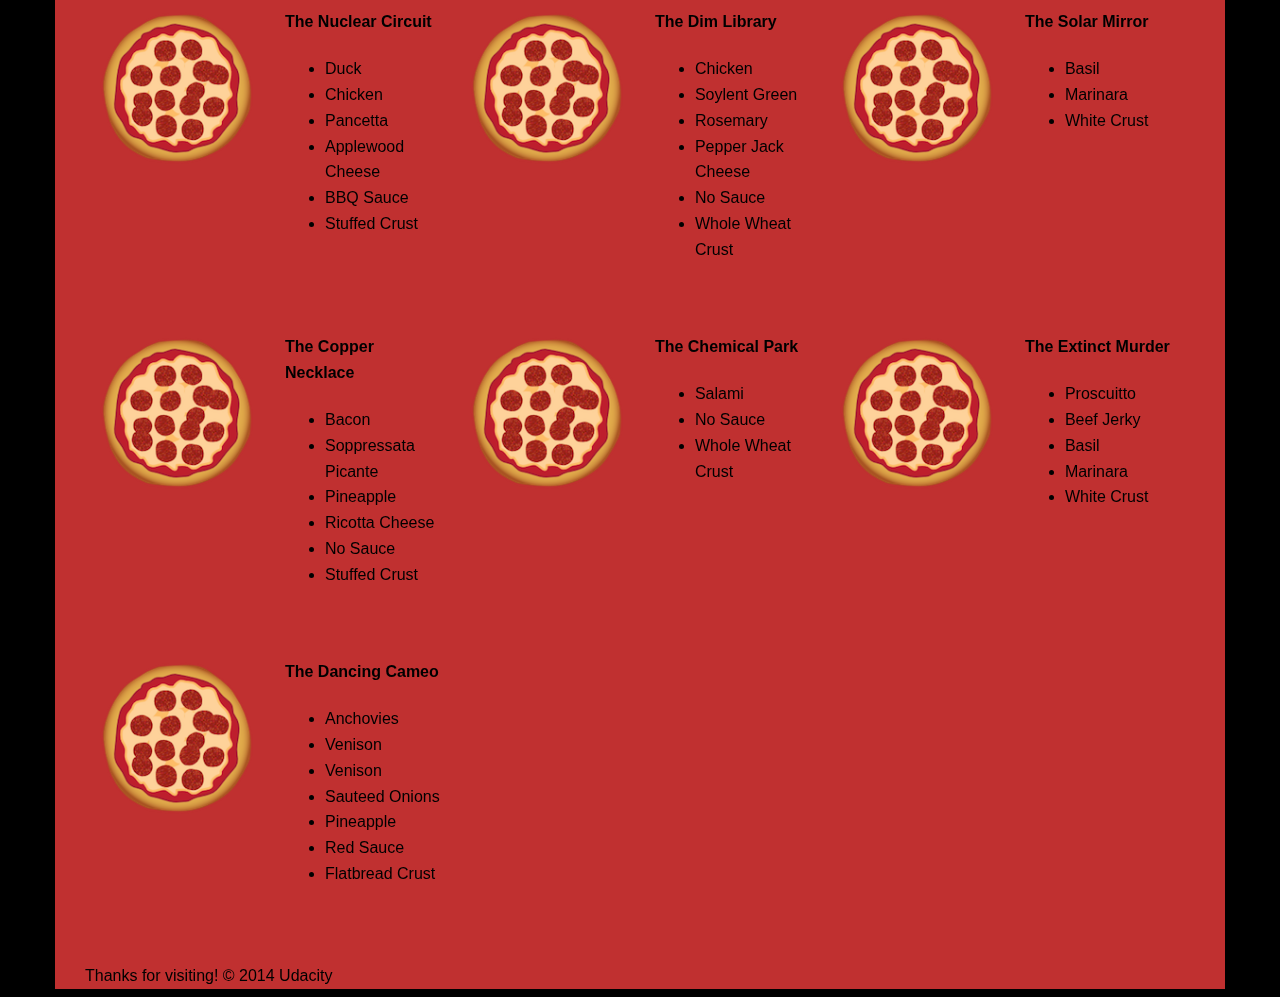
==== commit 3edd1e1a: "Merge branch 'development' into gh-pages" ====
--- a/pizza.html
+++ b/pizza.html
@@ -253,5 +253,4 @@
   </div>
   <script type="text/javascript" src="js/main.js"></script>
 </body>
-
 </html>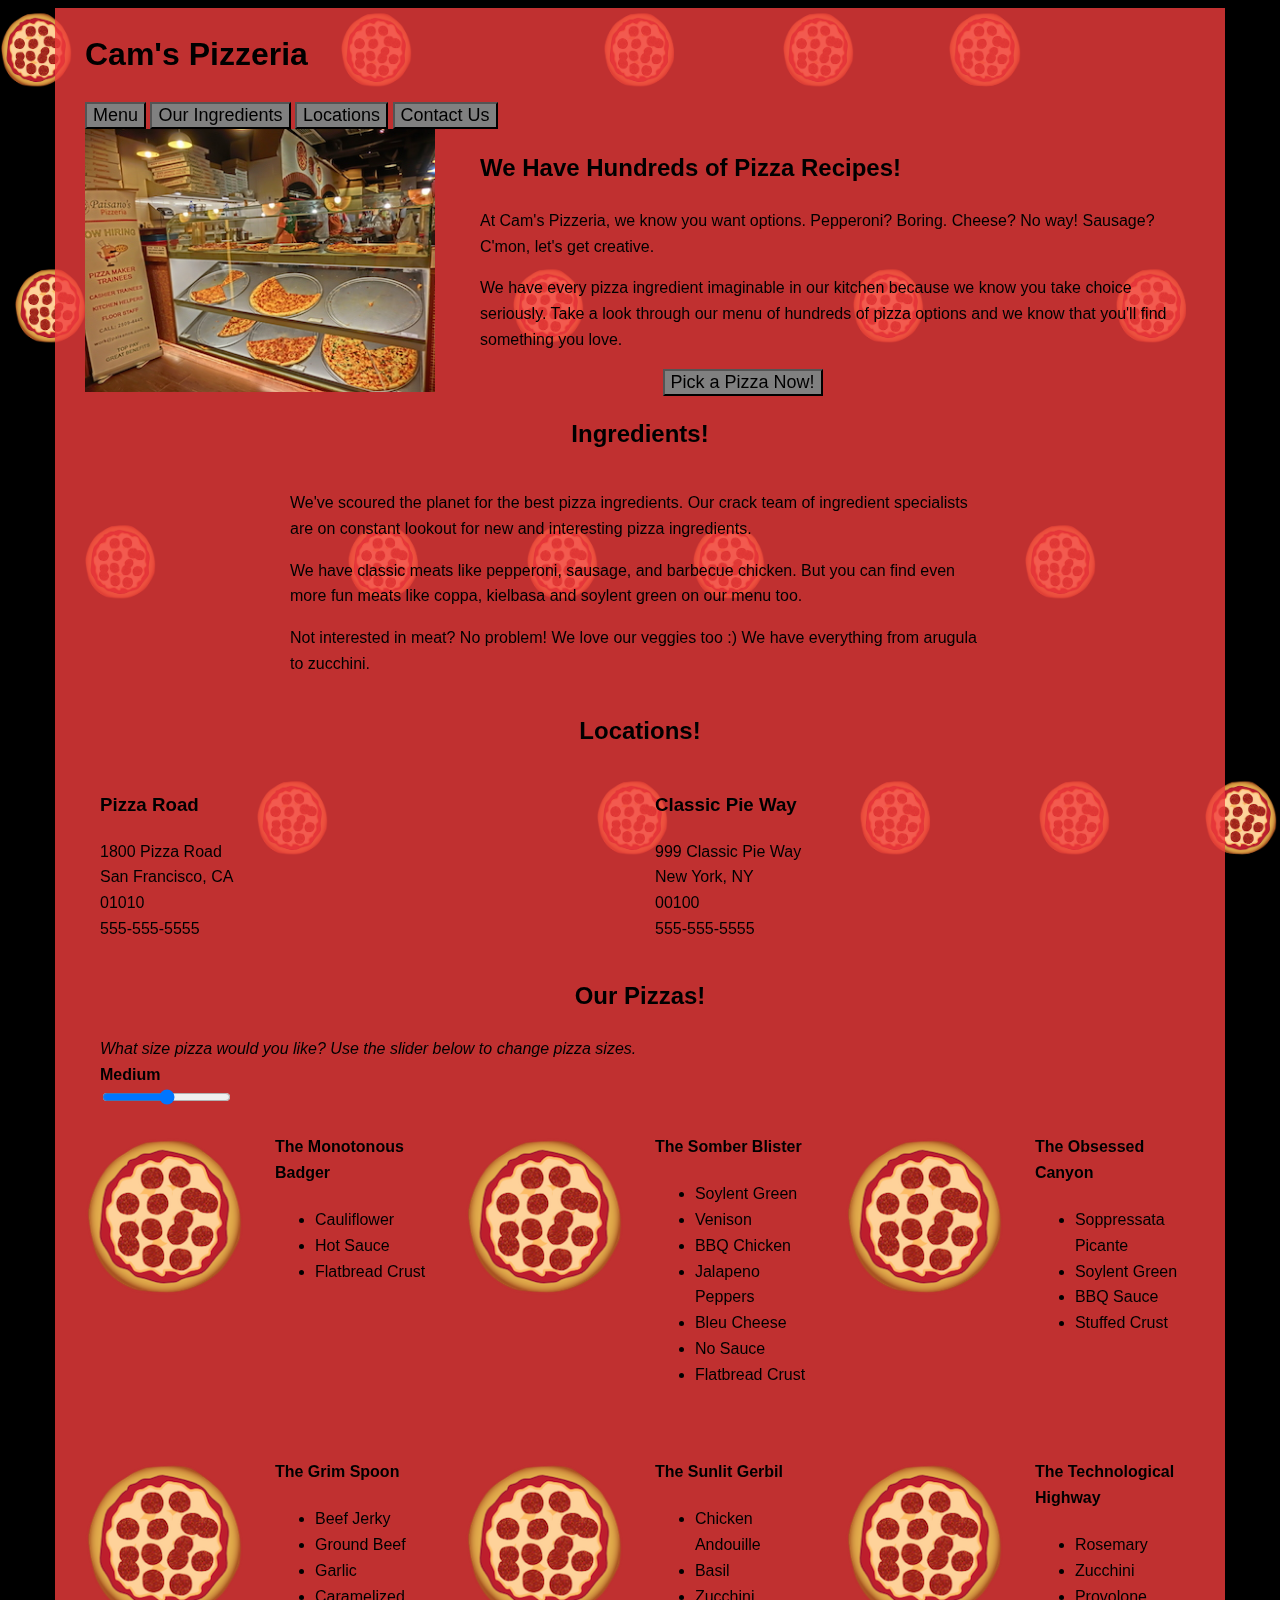
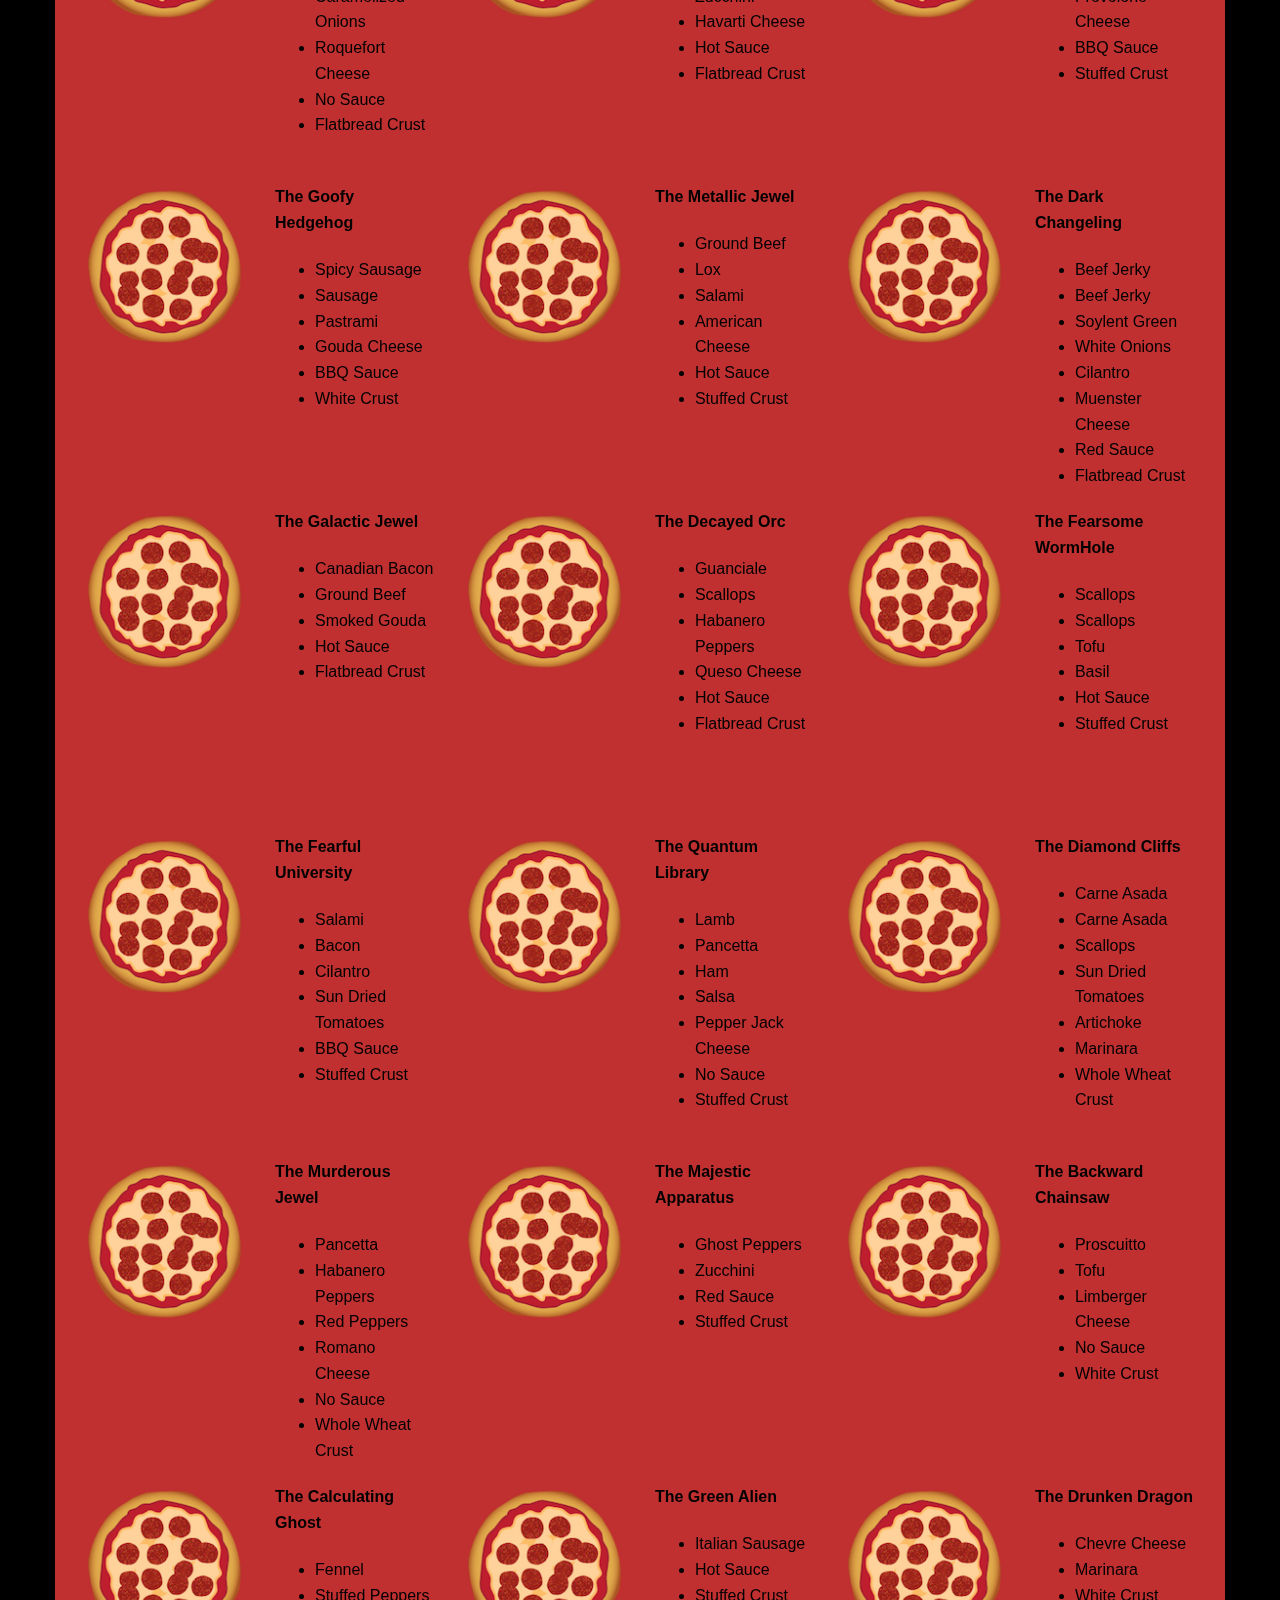
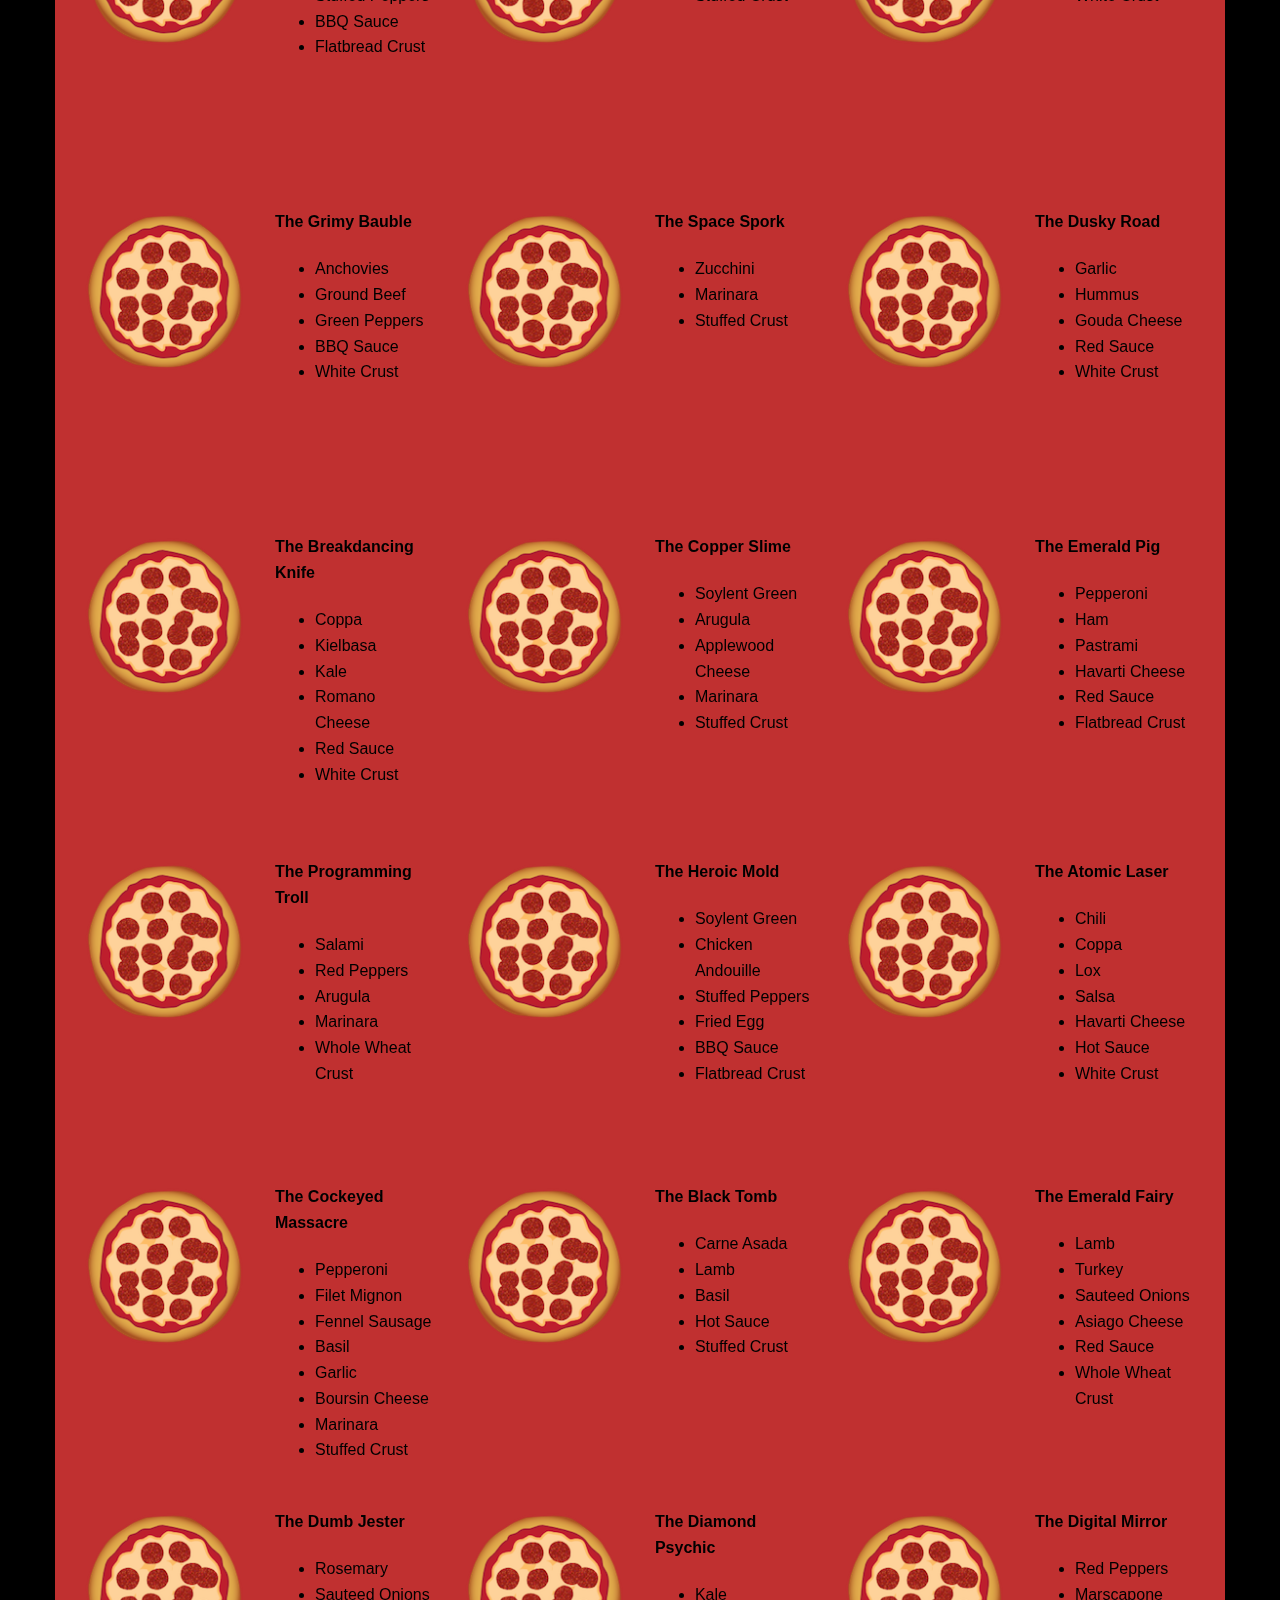
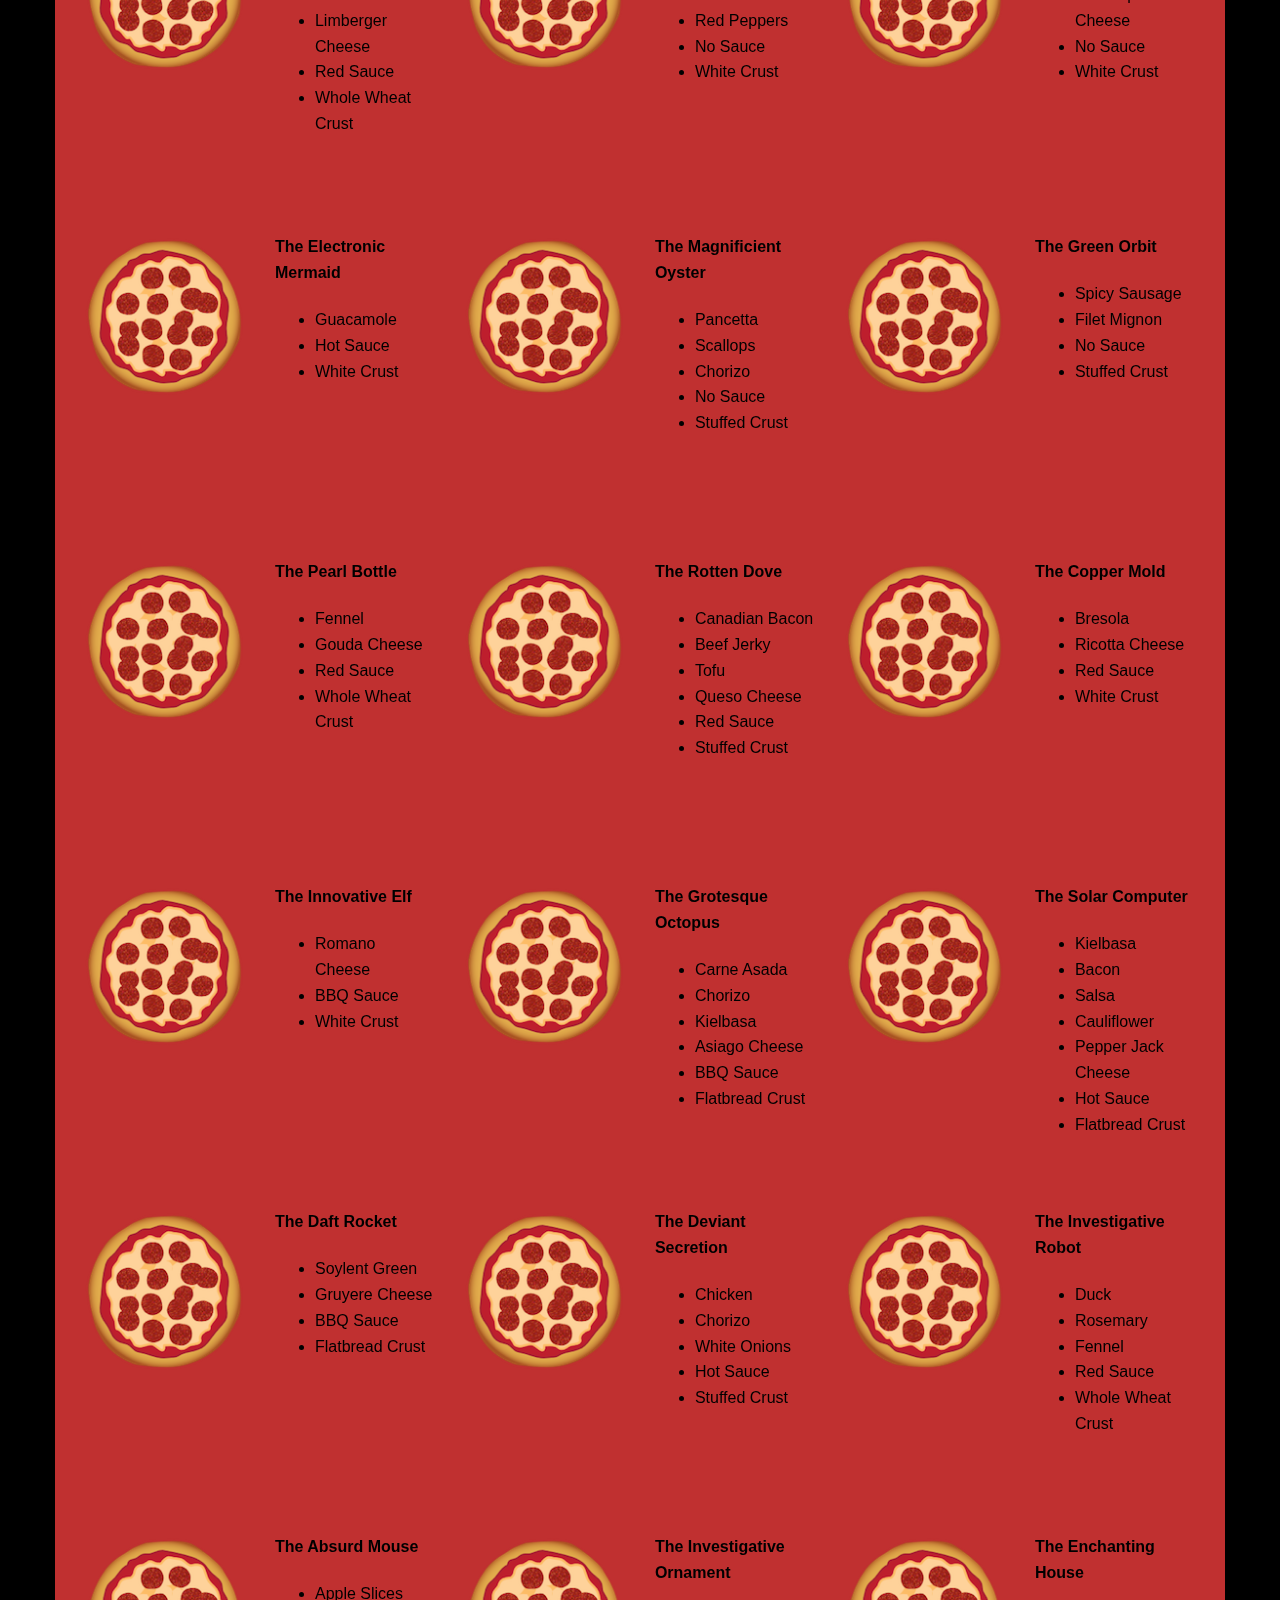
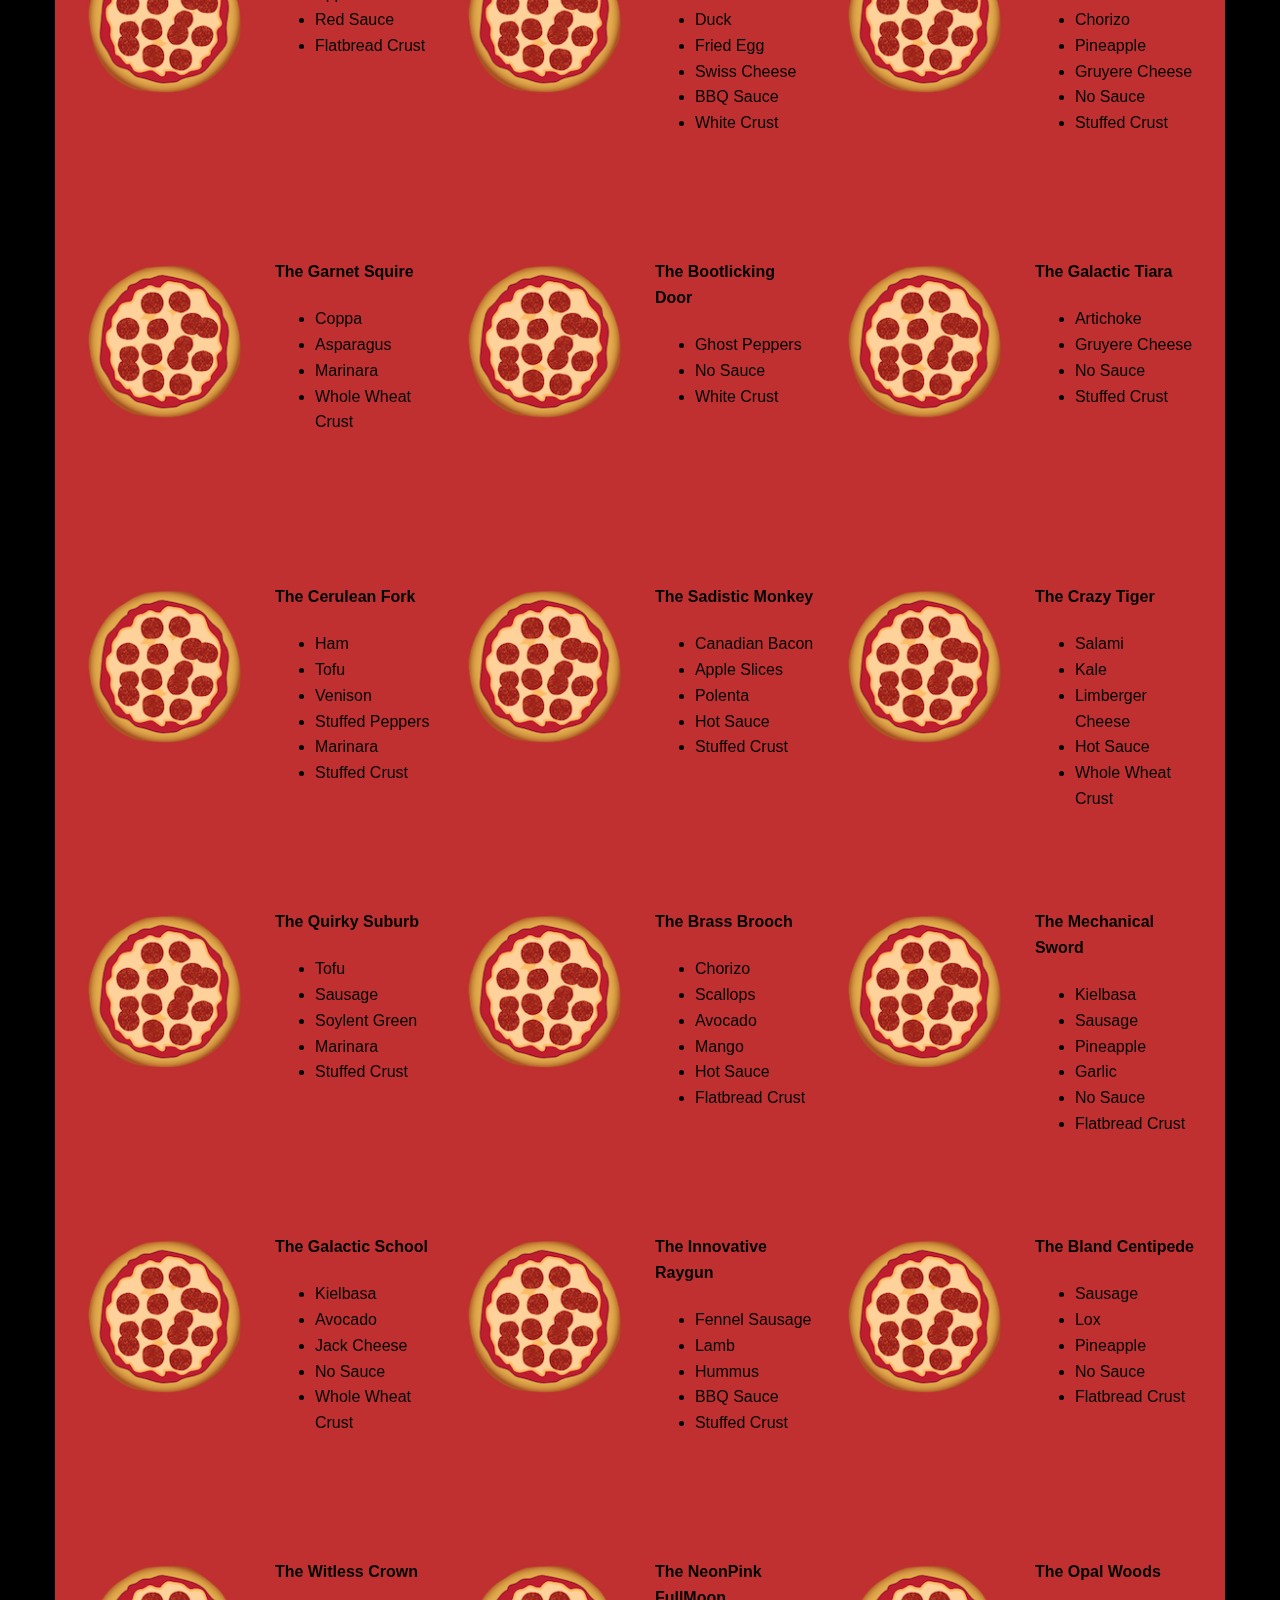
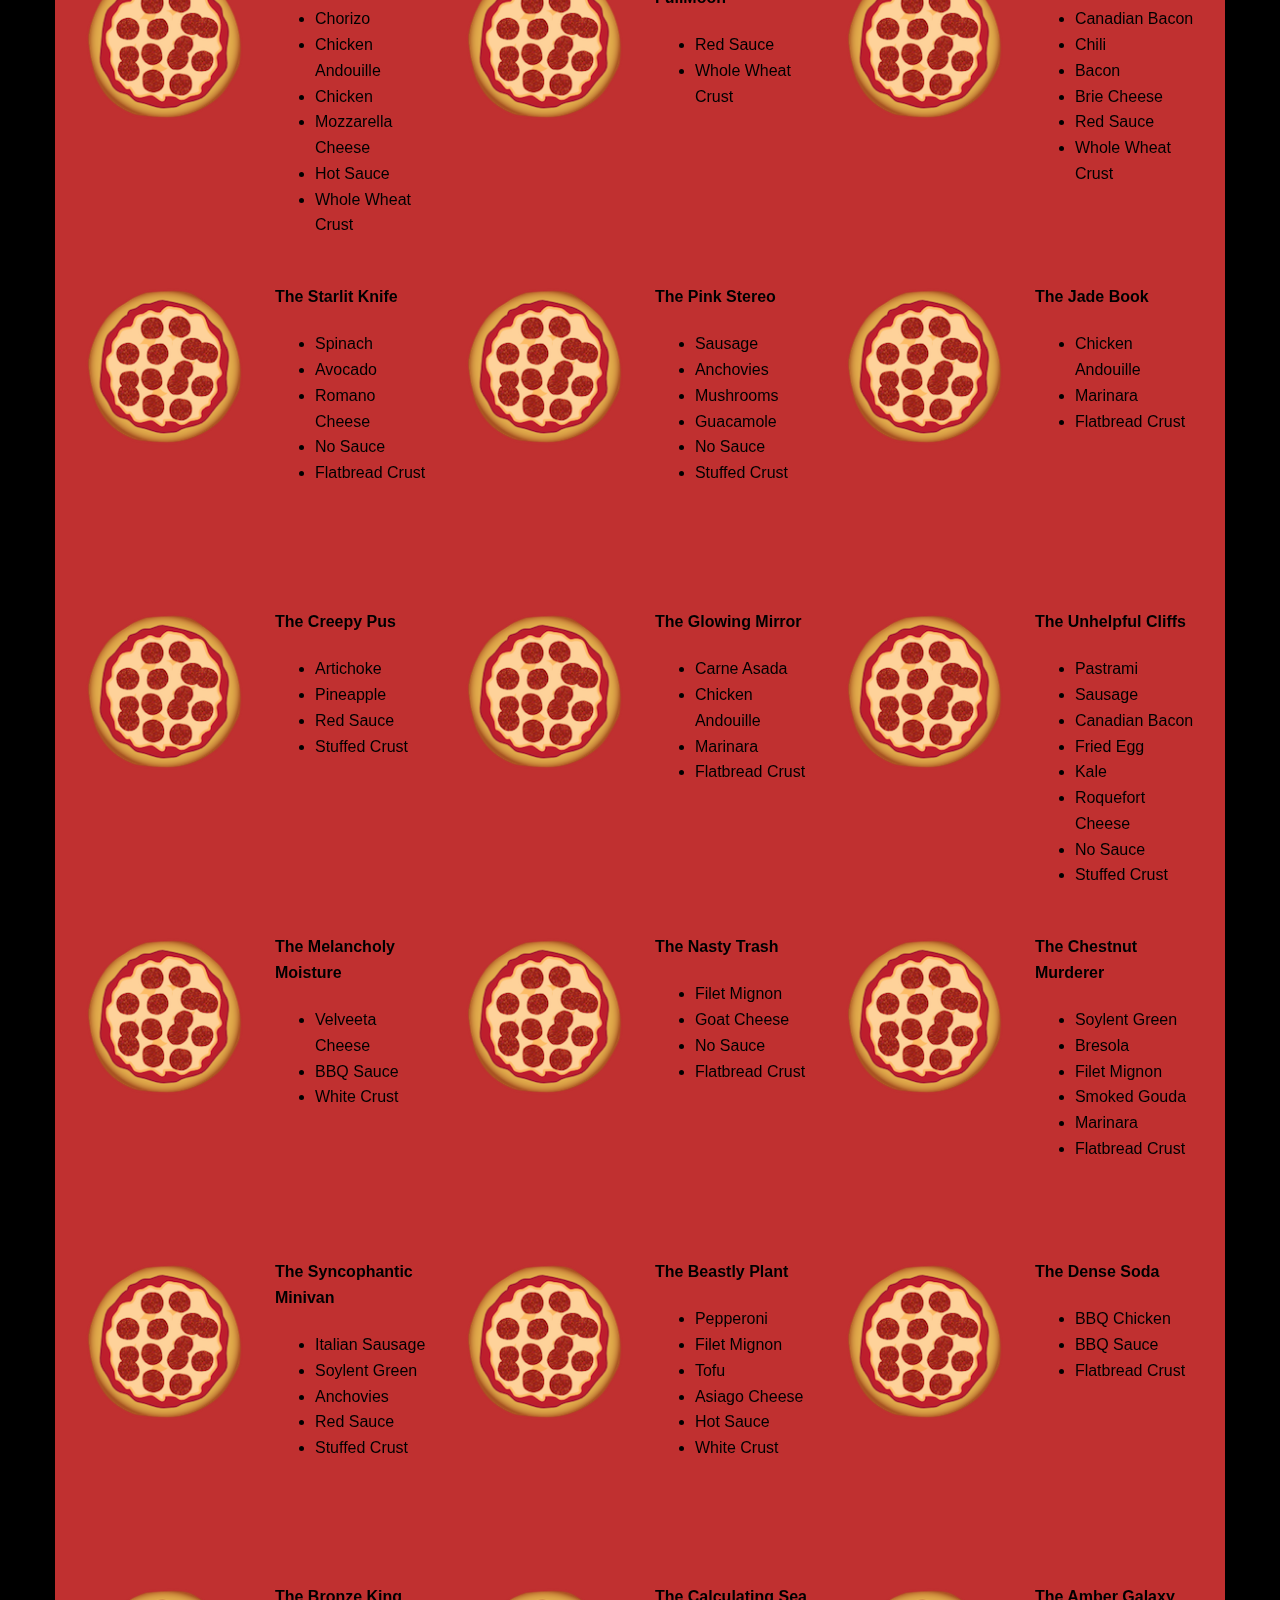
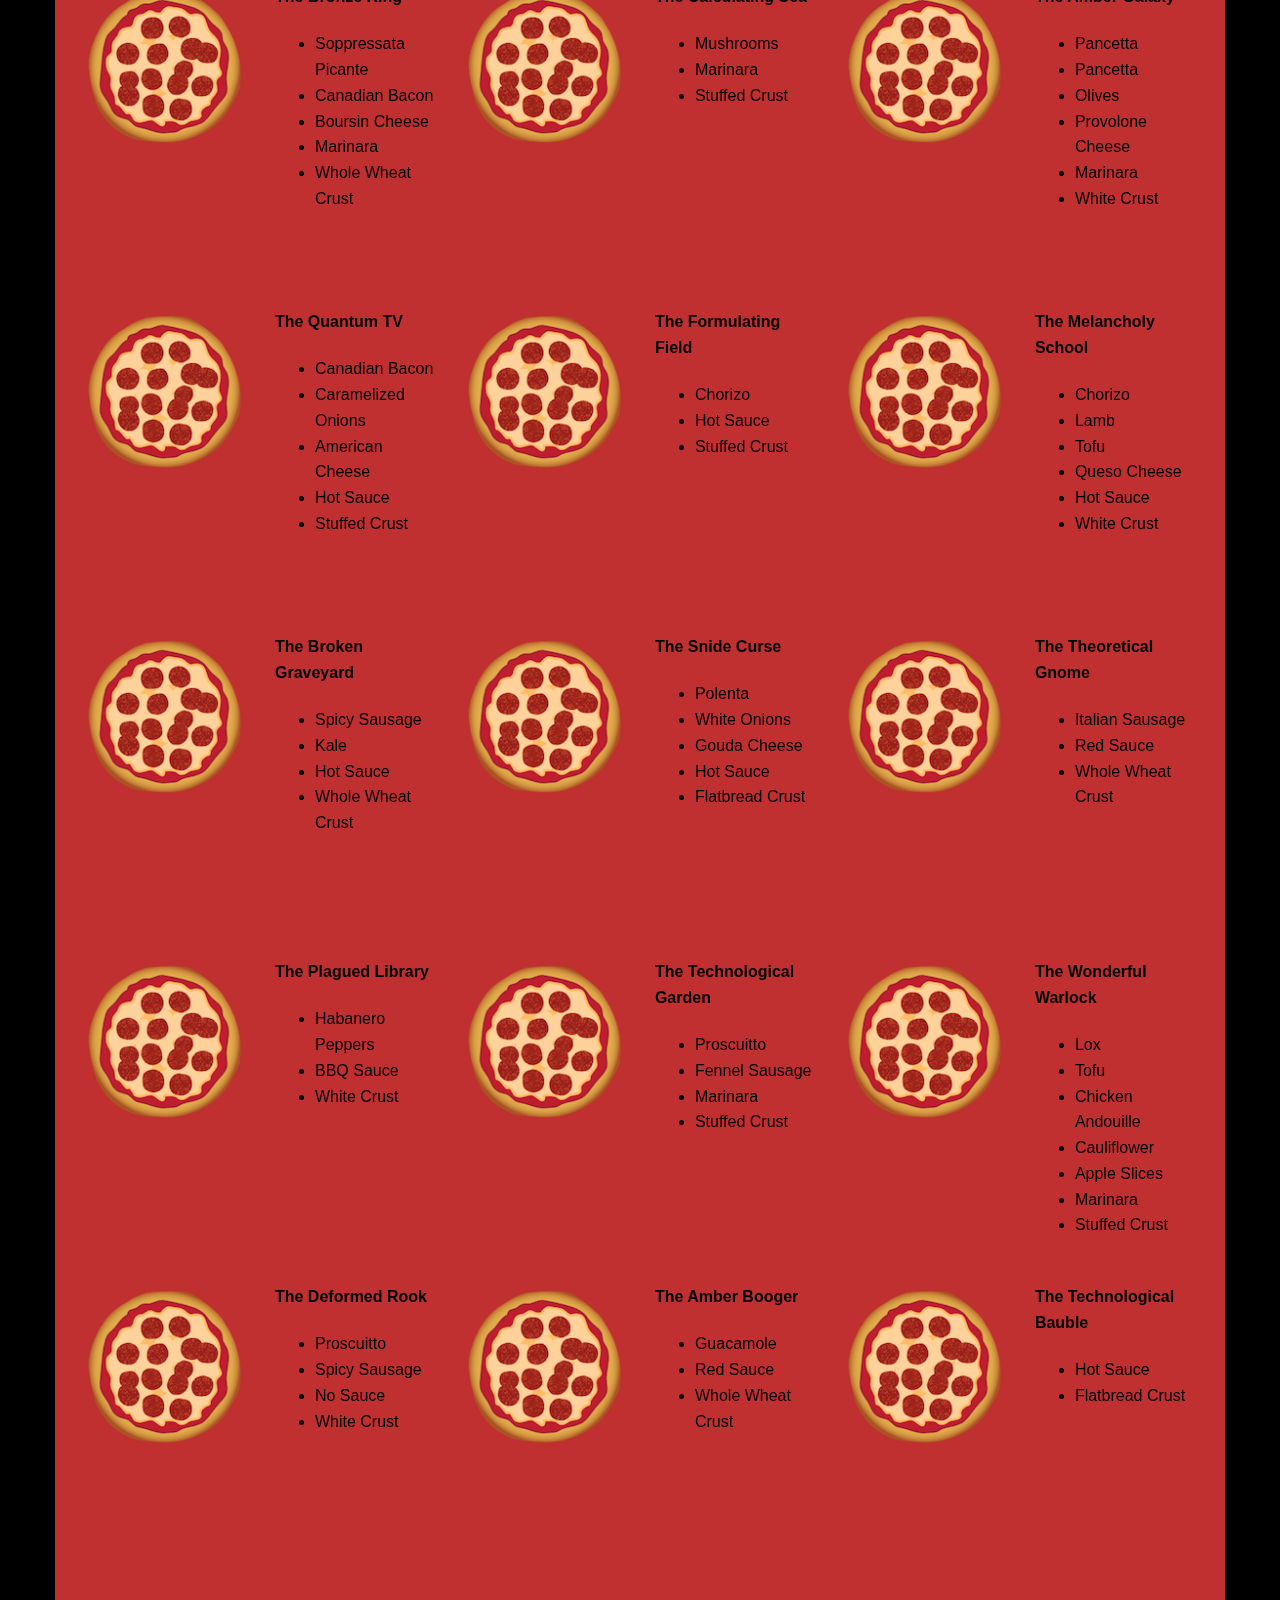
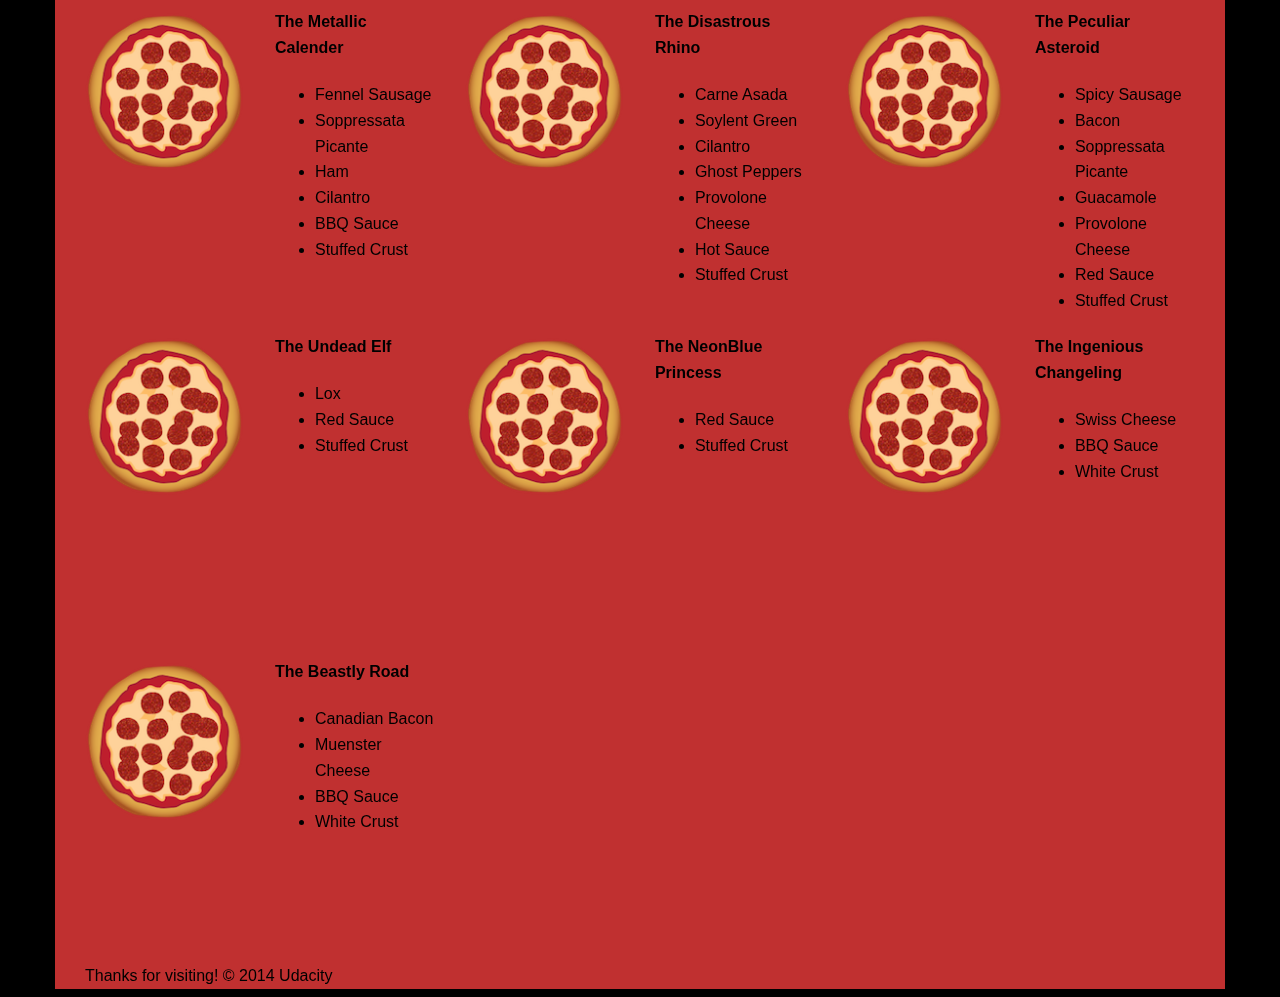
==== commit c8ad1715: "Add center class" ====
--- a/pizza.html
+++ b/pizza.html
@@ -149,8 +149,7 @@
   </style>
 </head>
 <body>
-  <div id="movingPizzas1">
-  </div>
+  <div id="movingPizzas1"></div>
   <div class="container">
     <div id="header" class="row">
       <div class="col-md-12">
@@ -217,7 +216,7 @@
     </div>
     <div id="locations" class="row">
       <div class="col-md-12">
-        <h2 style="text-align: center">Locations!</h2>
+        <h2 class="centered">Locations!</h2>
 
         <div class="row">
           <div class="col-md-6">
@@ -235,7 +234,7 @@
     </div>
     <div id="pizzaGenerator" class="row">
       <div class="col-md-12">
-        <h2 style="text-align: center">Our Pizzas!</h2>
+        <h2 class="centered">Our Pizzas!</h2>
 
         <div class="row">
           <div class="col-md-12">
@@ -246,11 +245,12 @@
             <input id="sizeSlider" type="range" min="1" max="3" value="2" step="1" onchange="resizePizzas(this.value)">
           </div>
         </div>
-        <div id="randomPizzas" class="row"></div>
-      </div>
-    </div>
+      </div>
+    </div>
+    <div id="randomPizzas" class="row"></div>
     <div id="footer" class="col-md-12">Thanks for visiting! &copy; 2014 Udacity</div>
   </div>
   <script type="text/javascript" src="js/main.js"></script>
 </body>
+
 </html>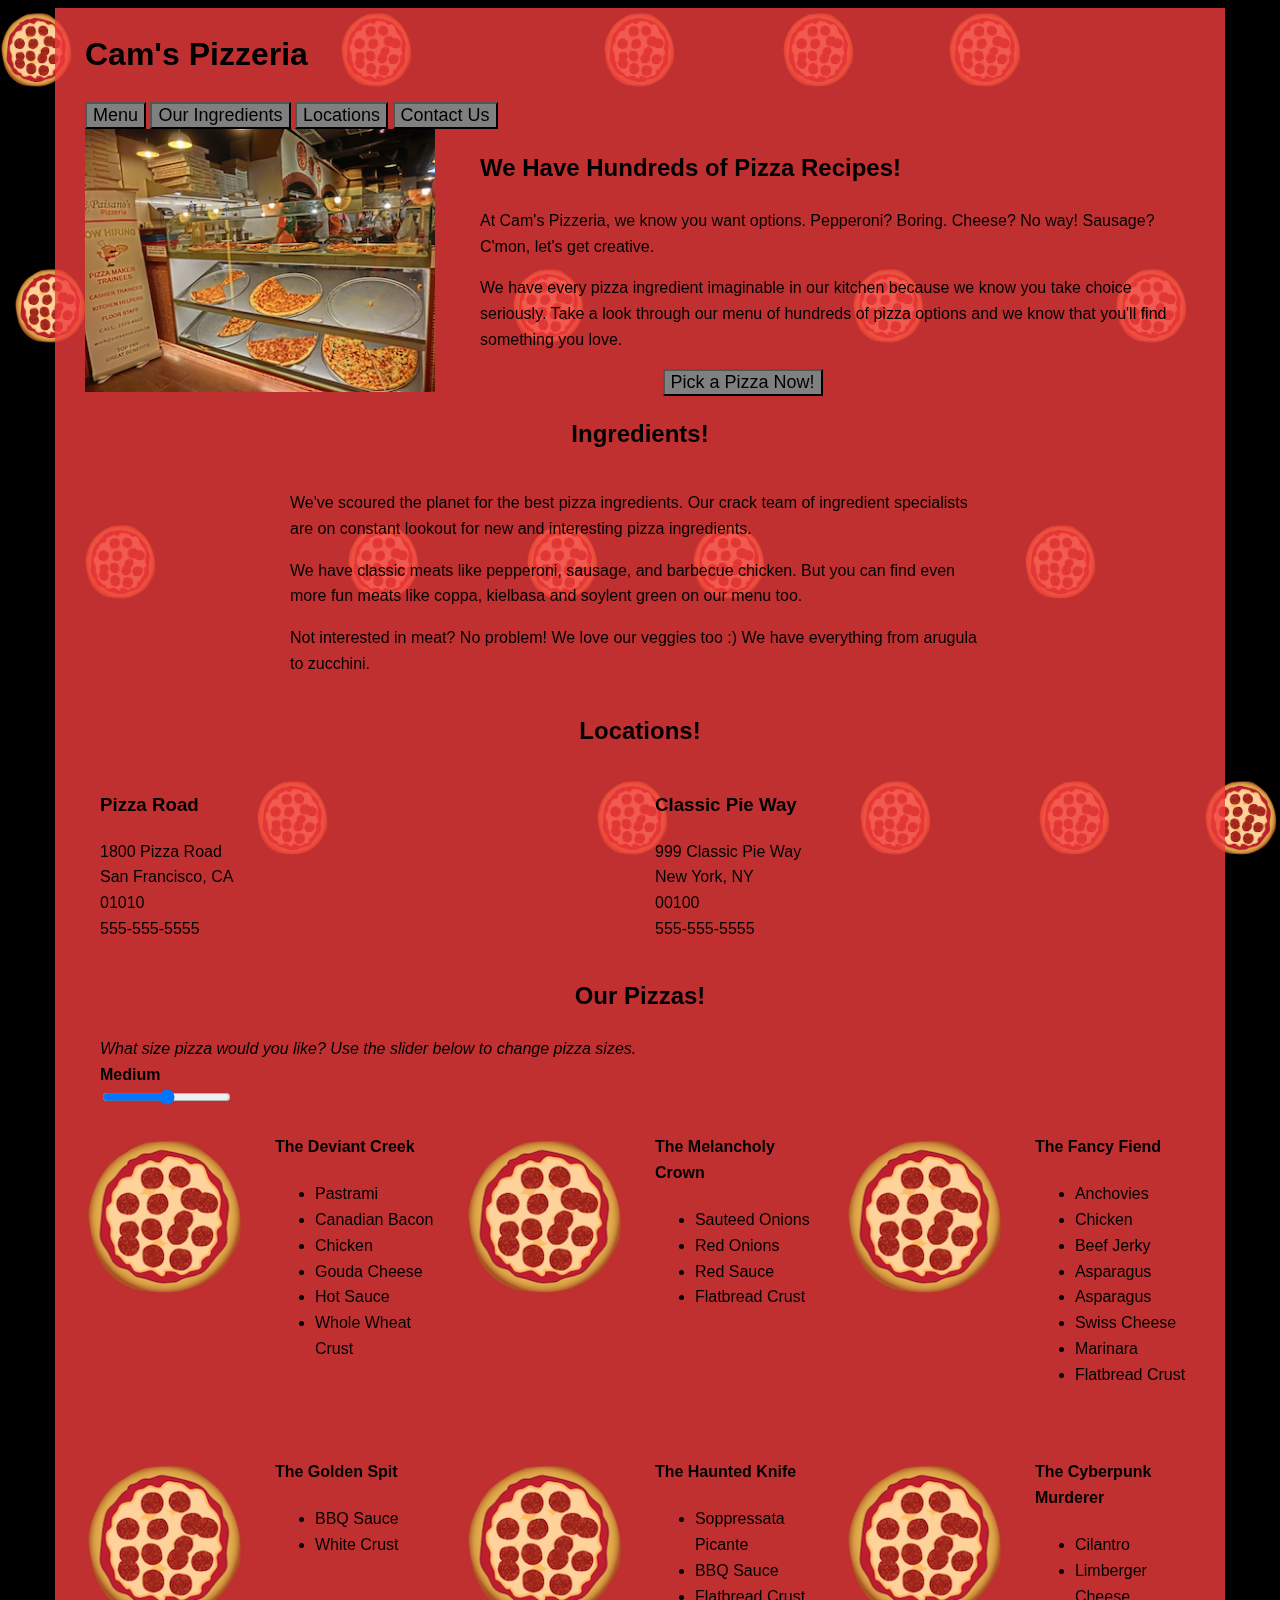
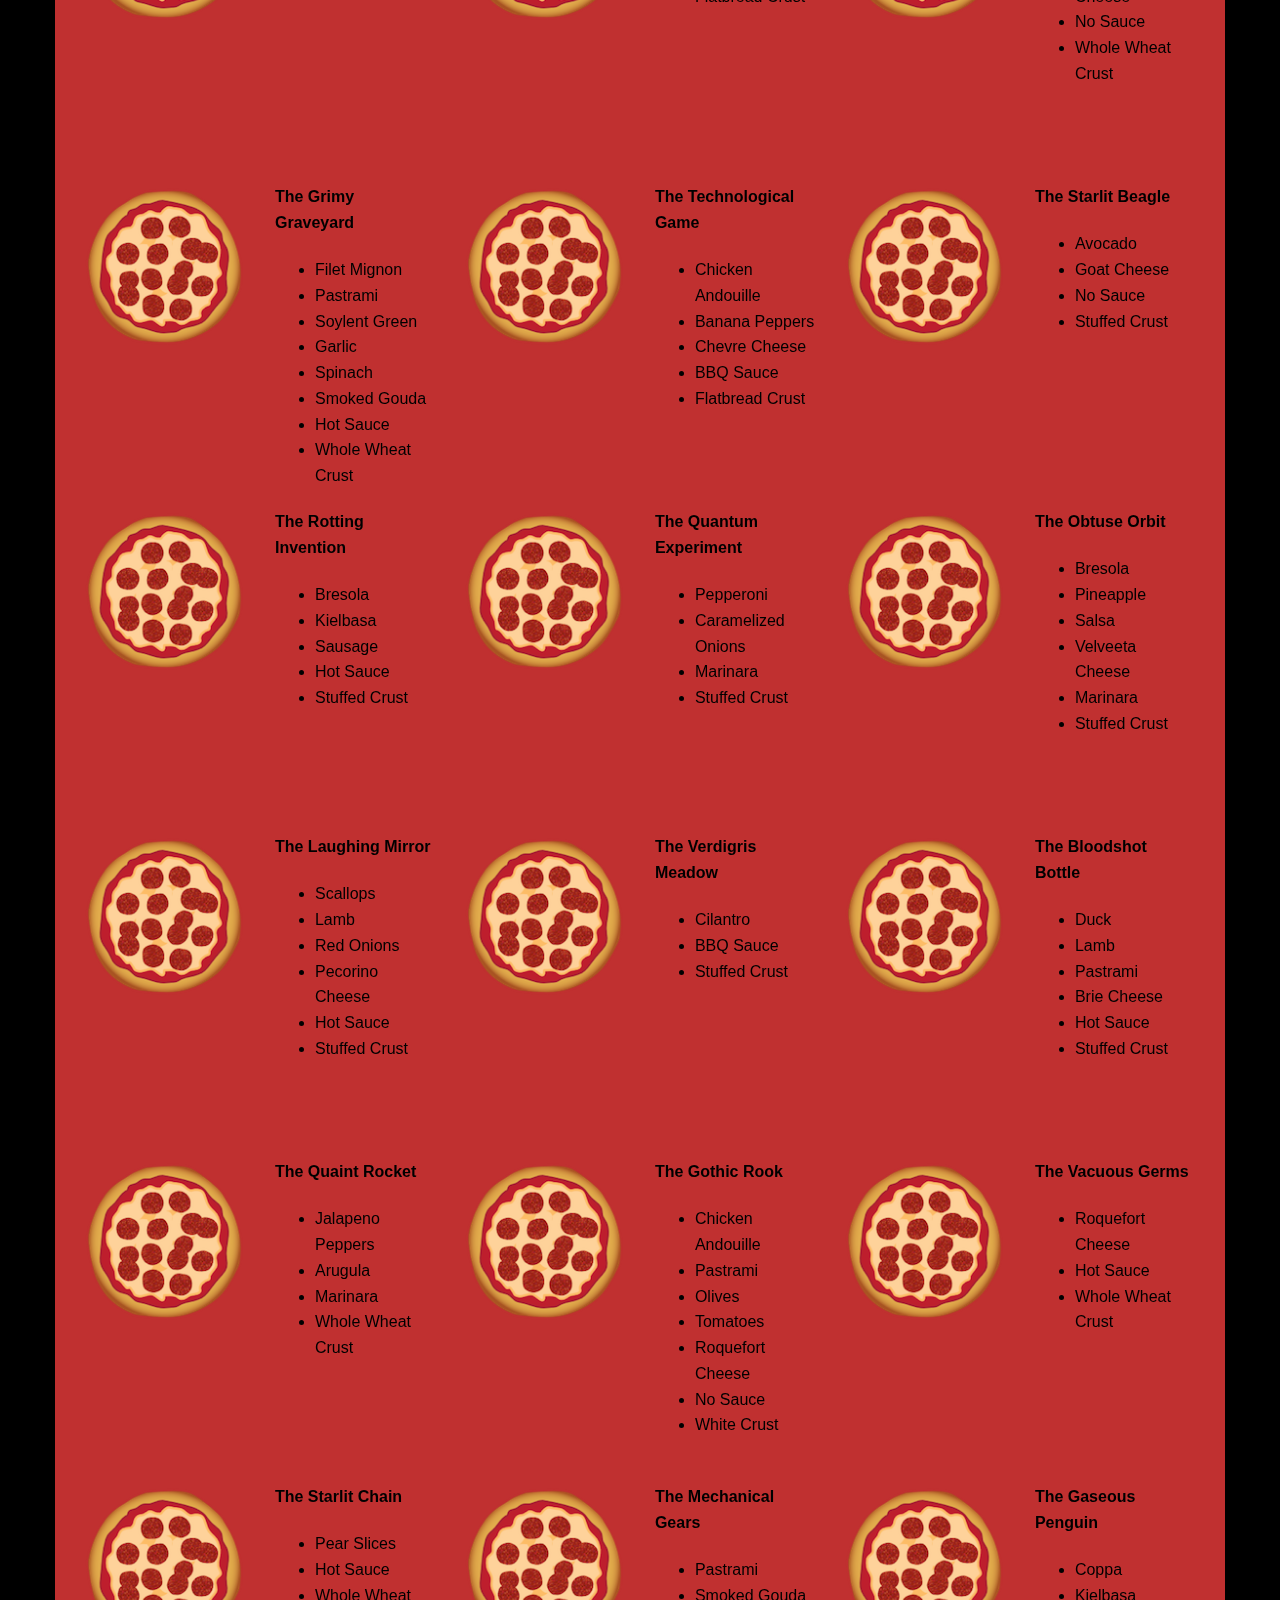
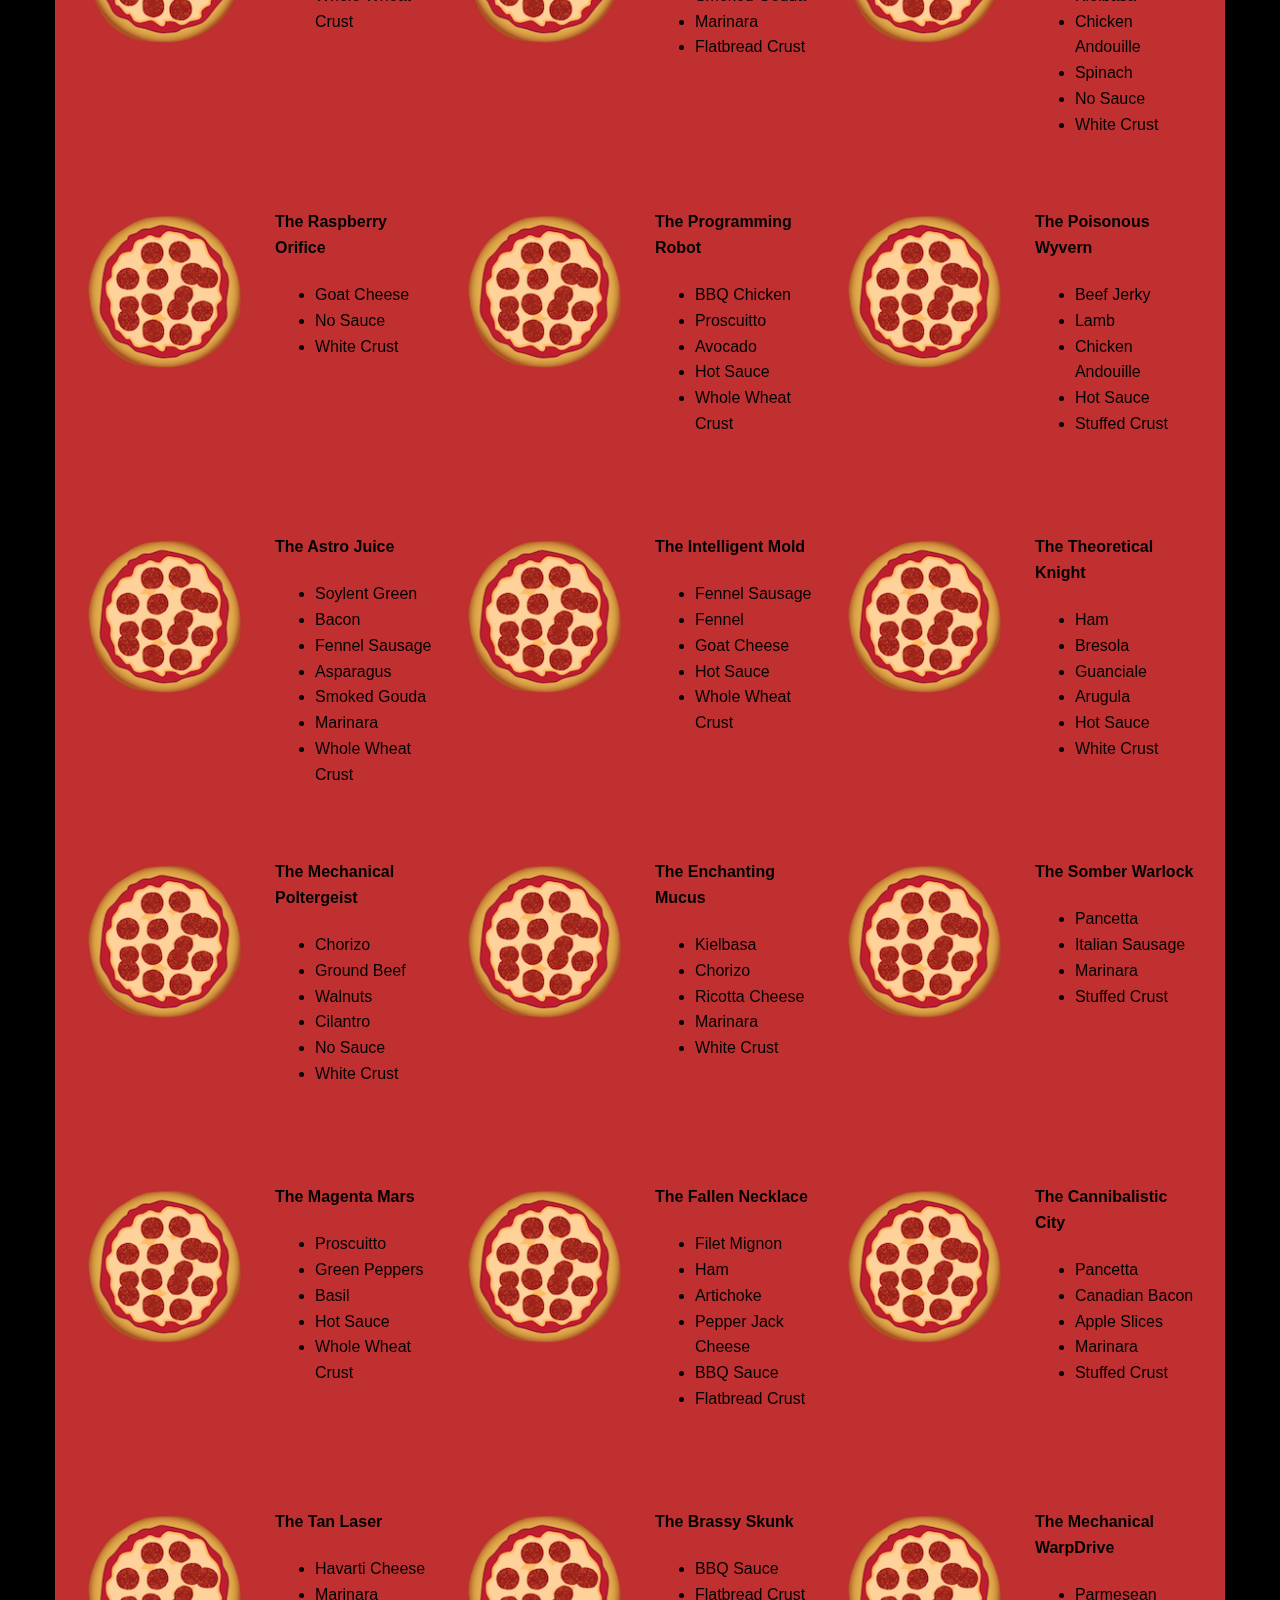
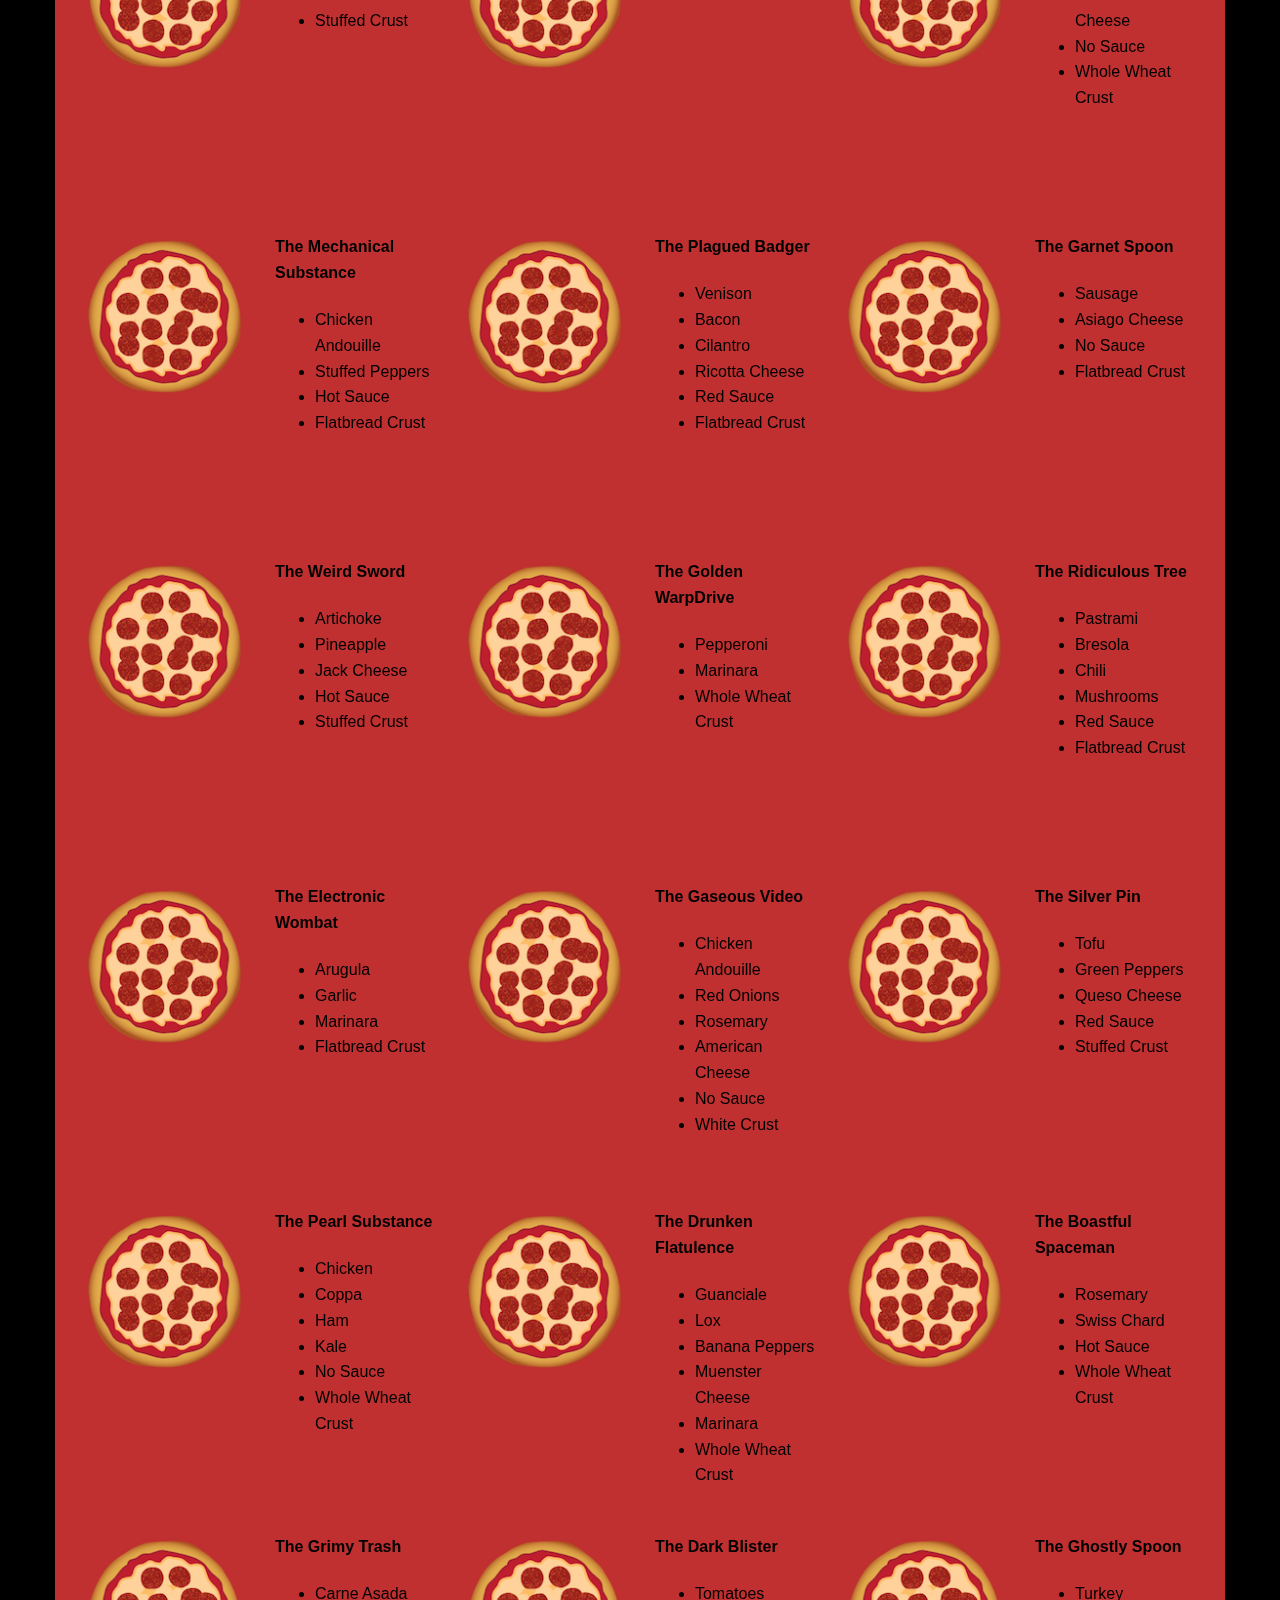
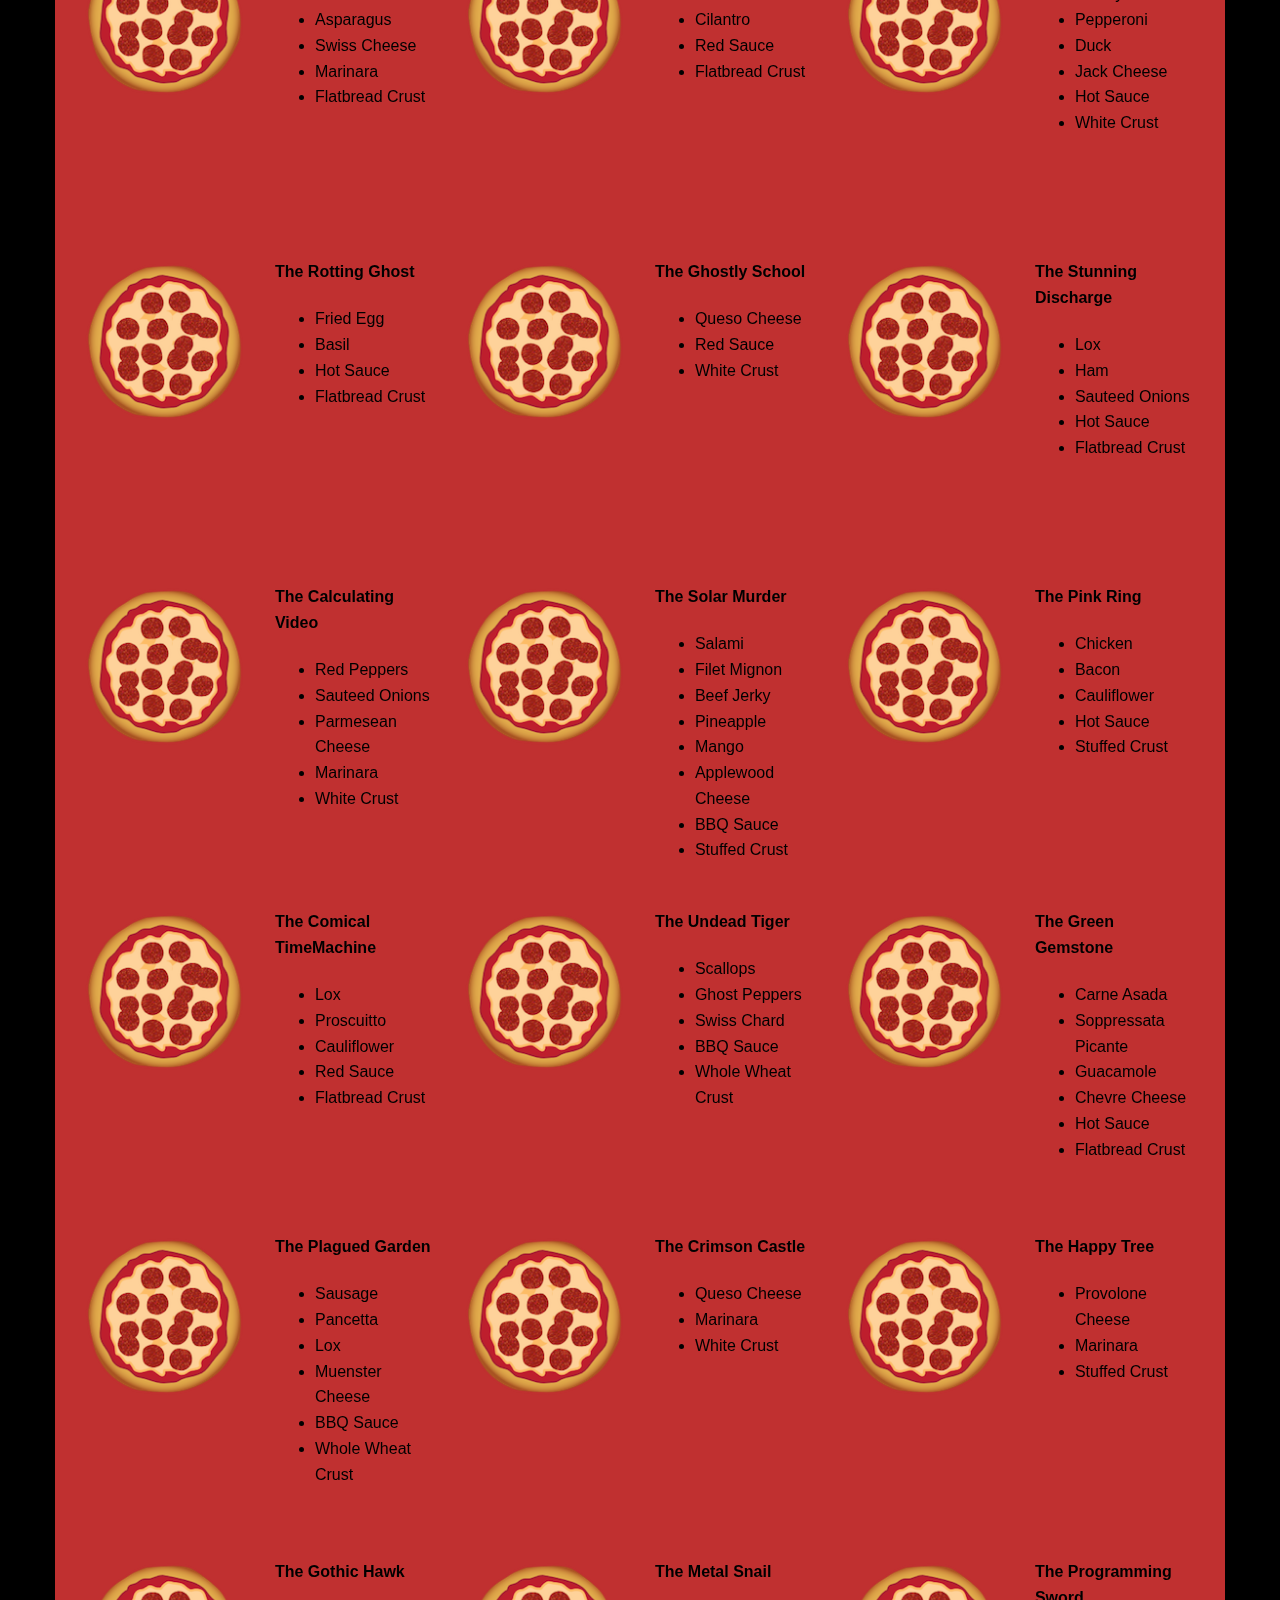
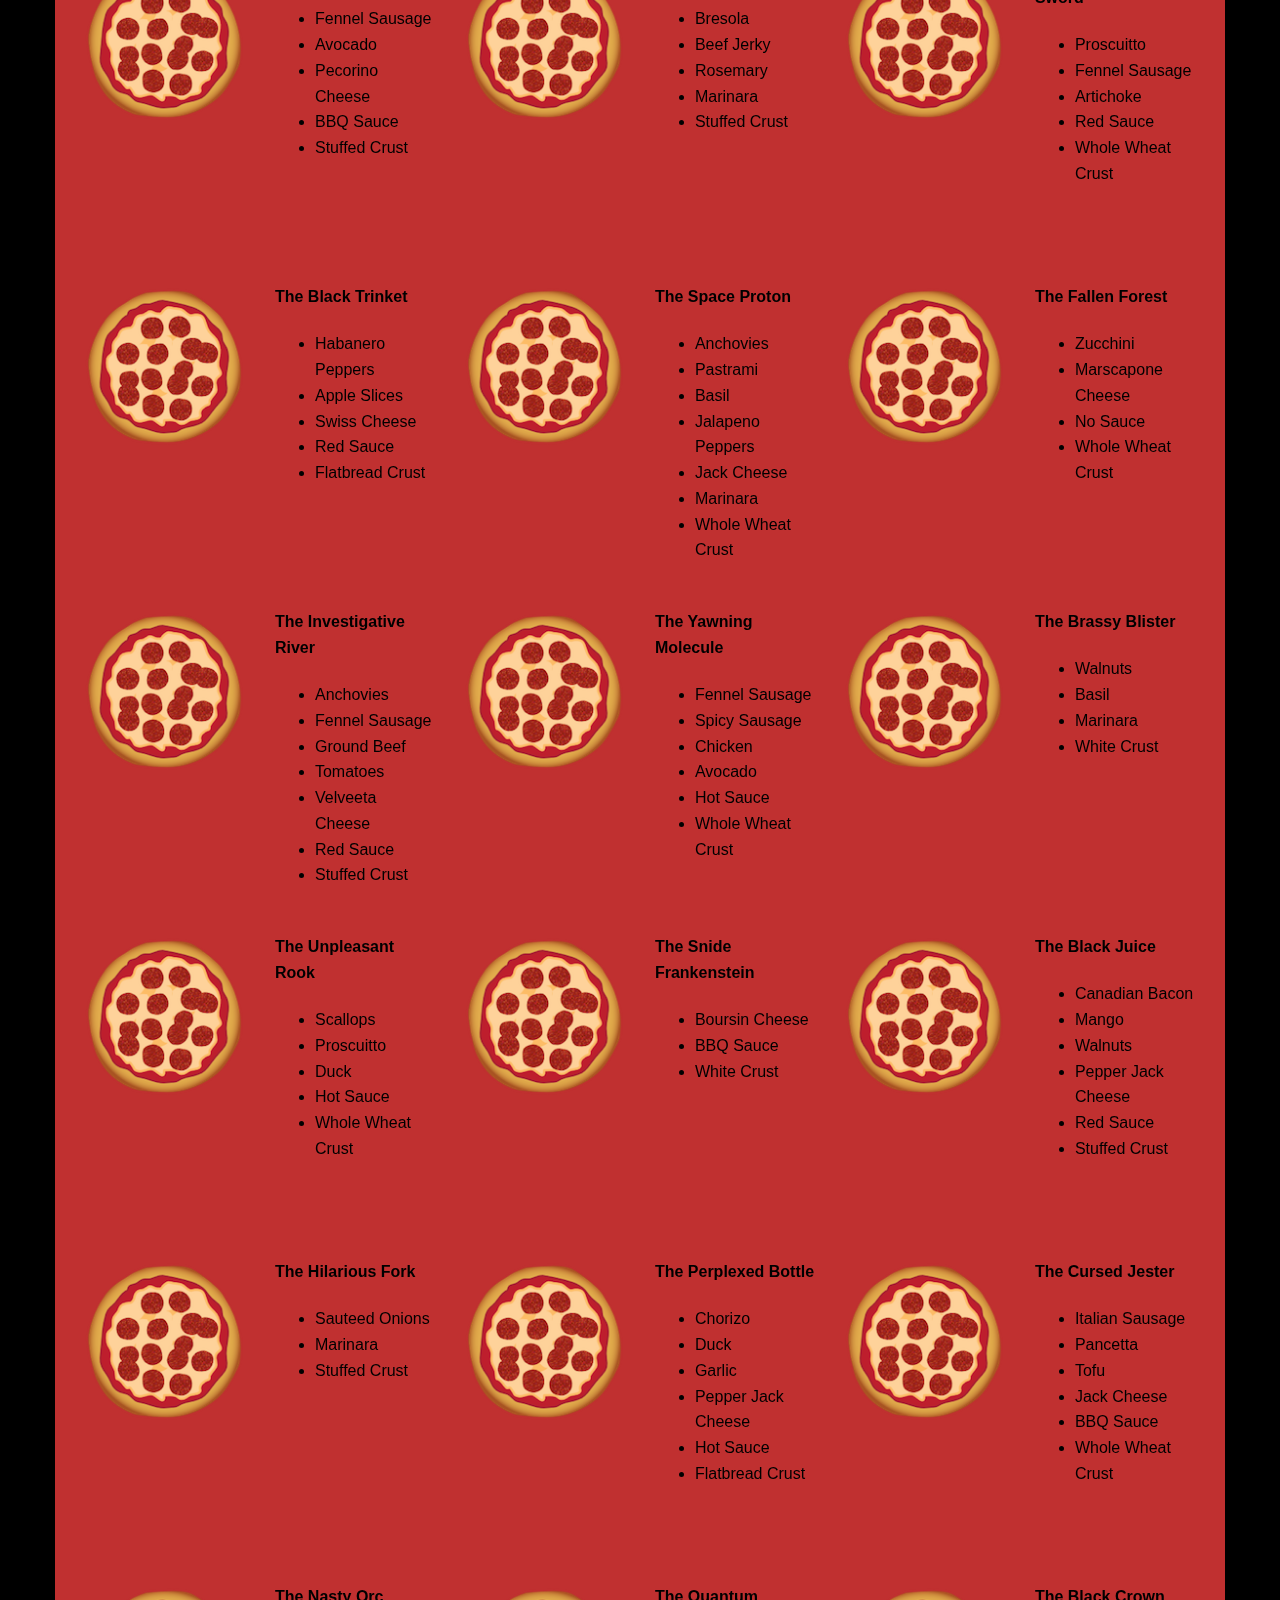
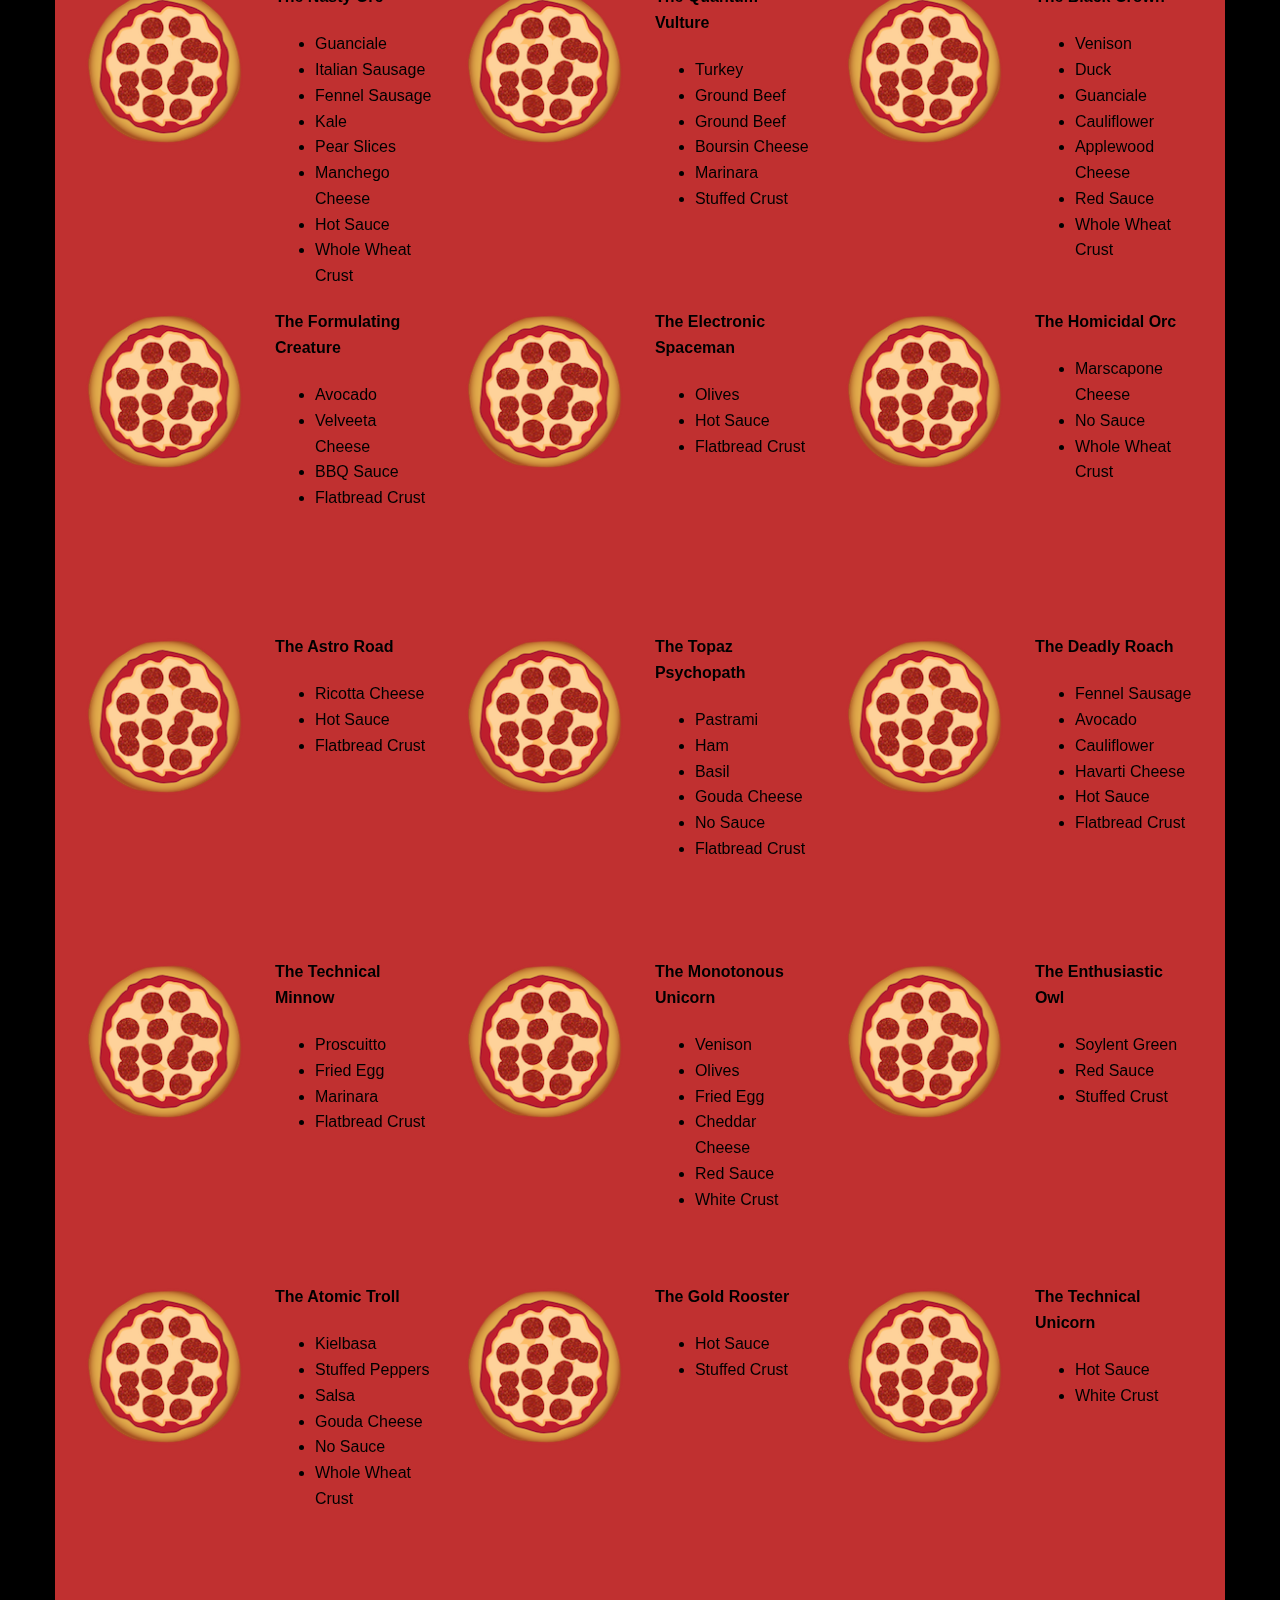
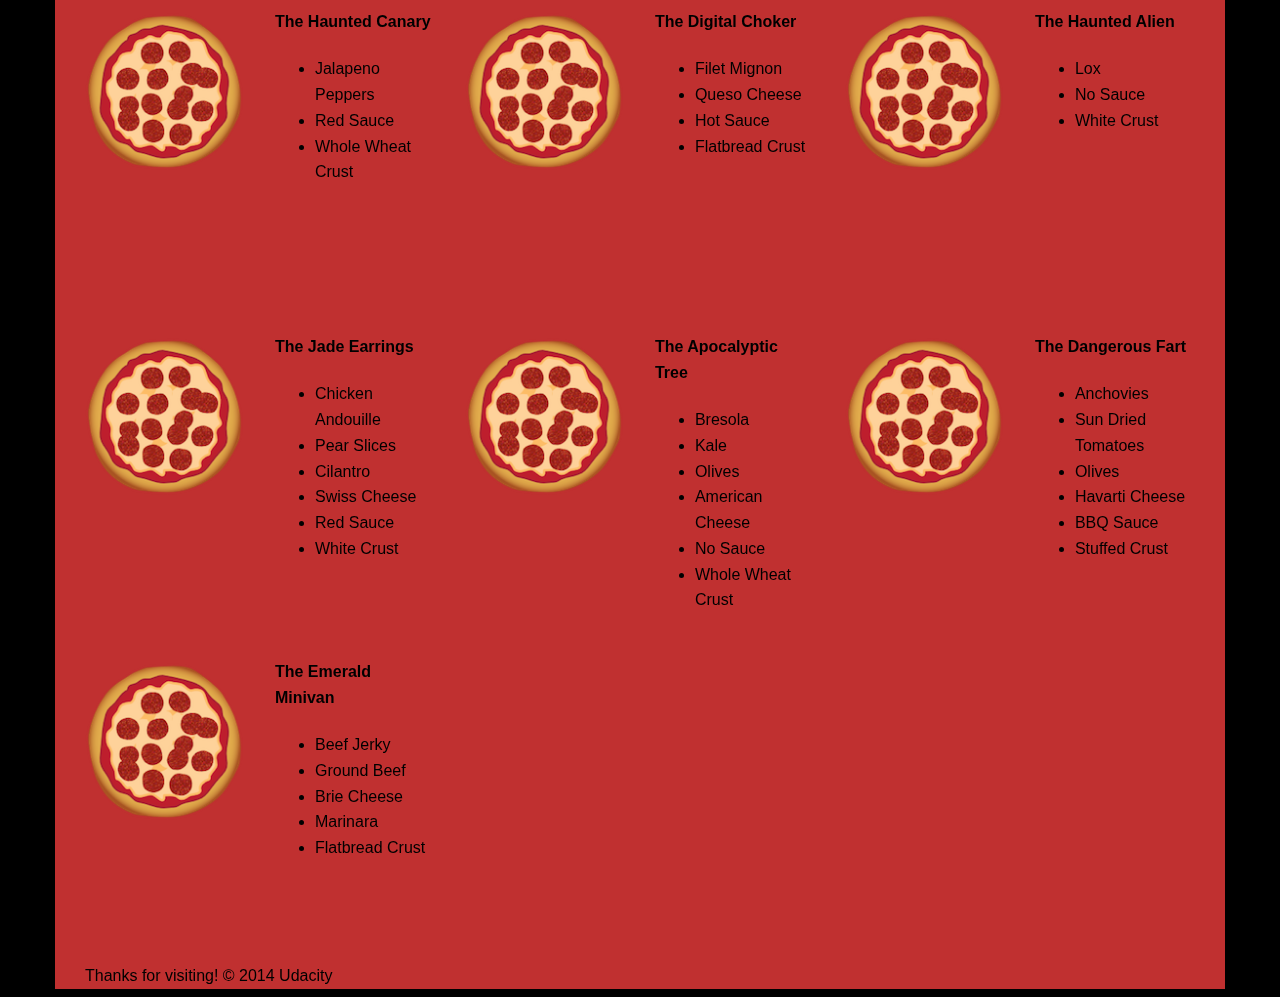
==== commit 048eb4b7: "Merge branch 'development' into gh-pages" ====
--- a/pizza.html
+++ b/pizza.html
@@ -252,5 +252,4 @@
   </div>
   <script type="text/javascript" src="js/main.js"></script>
 </body>
-
 </html>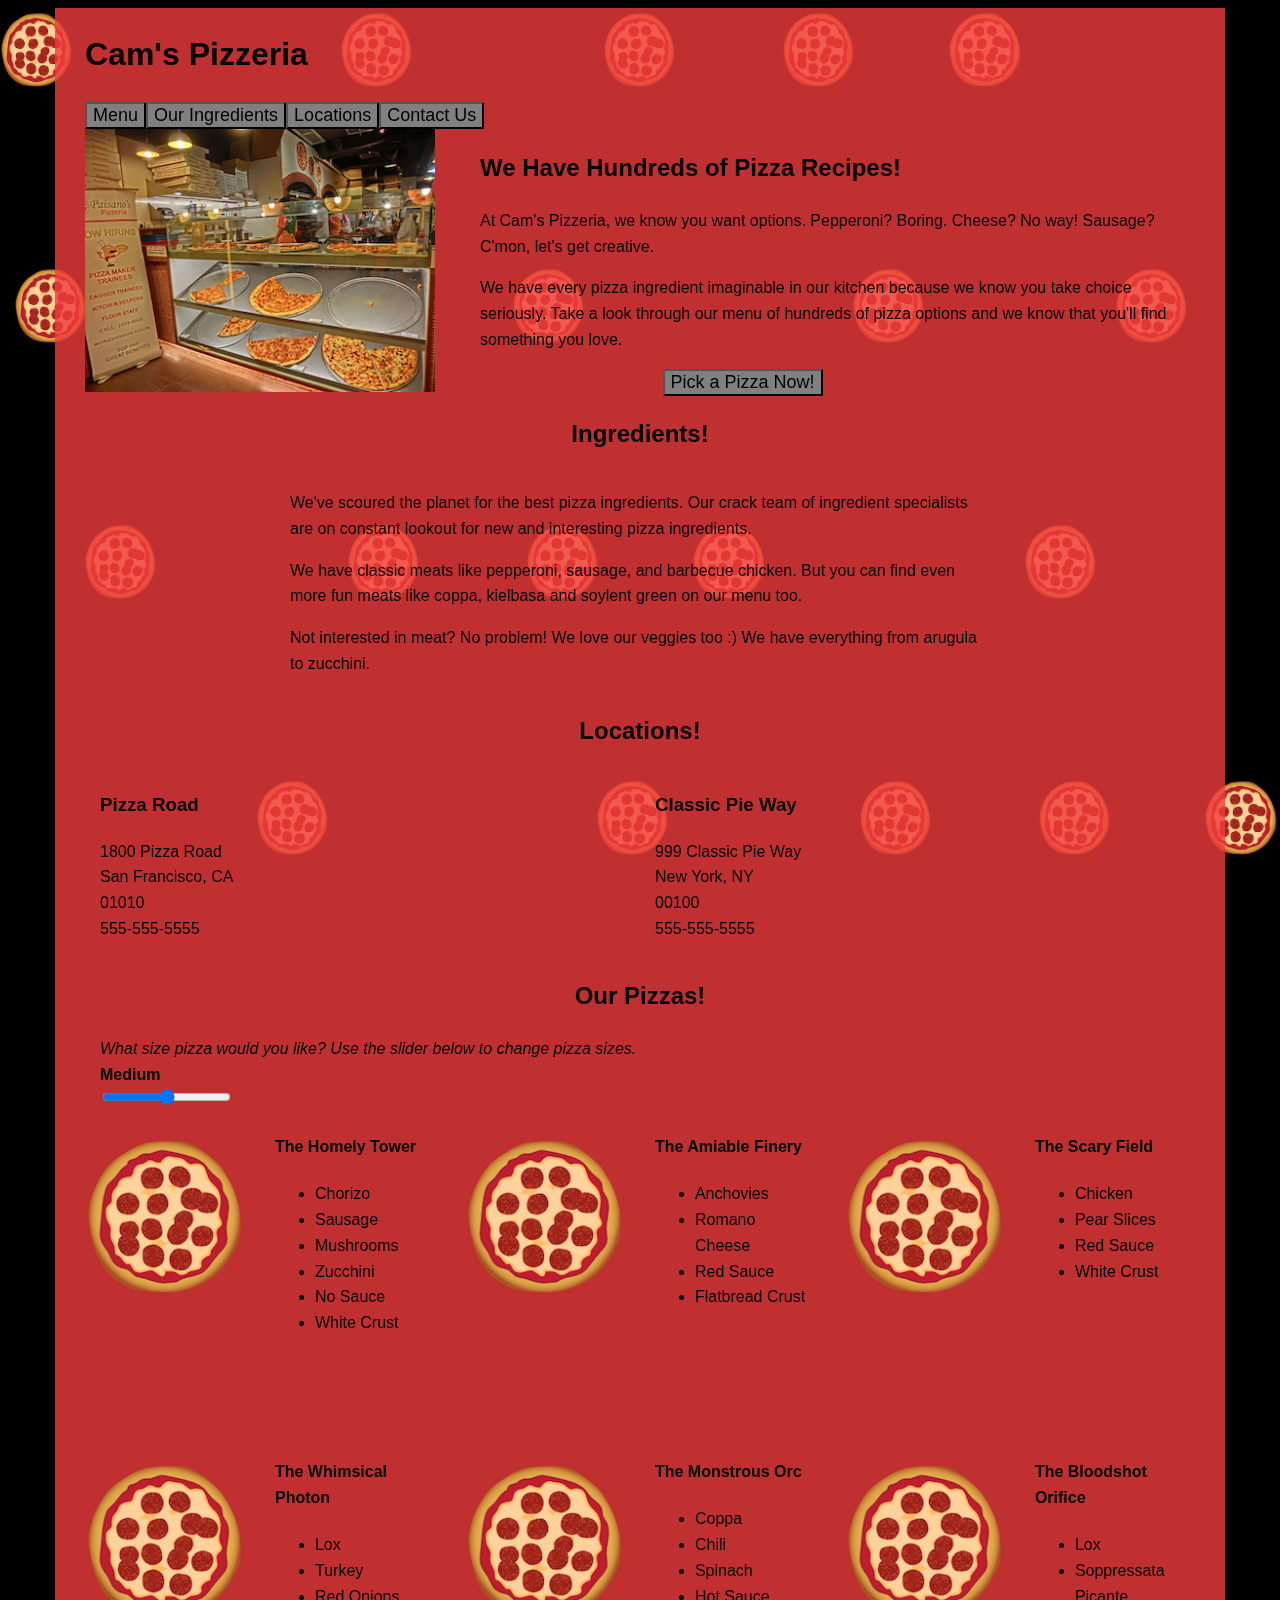
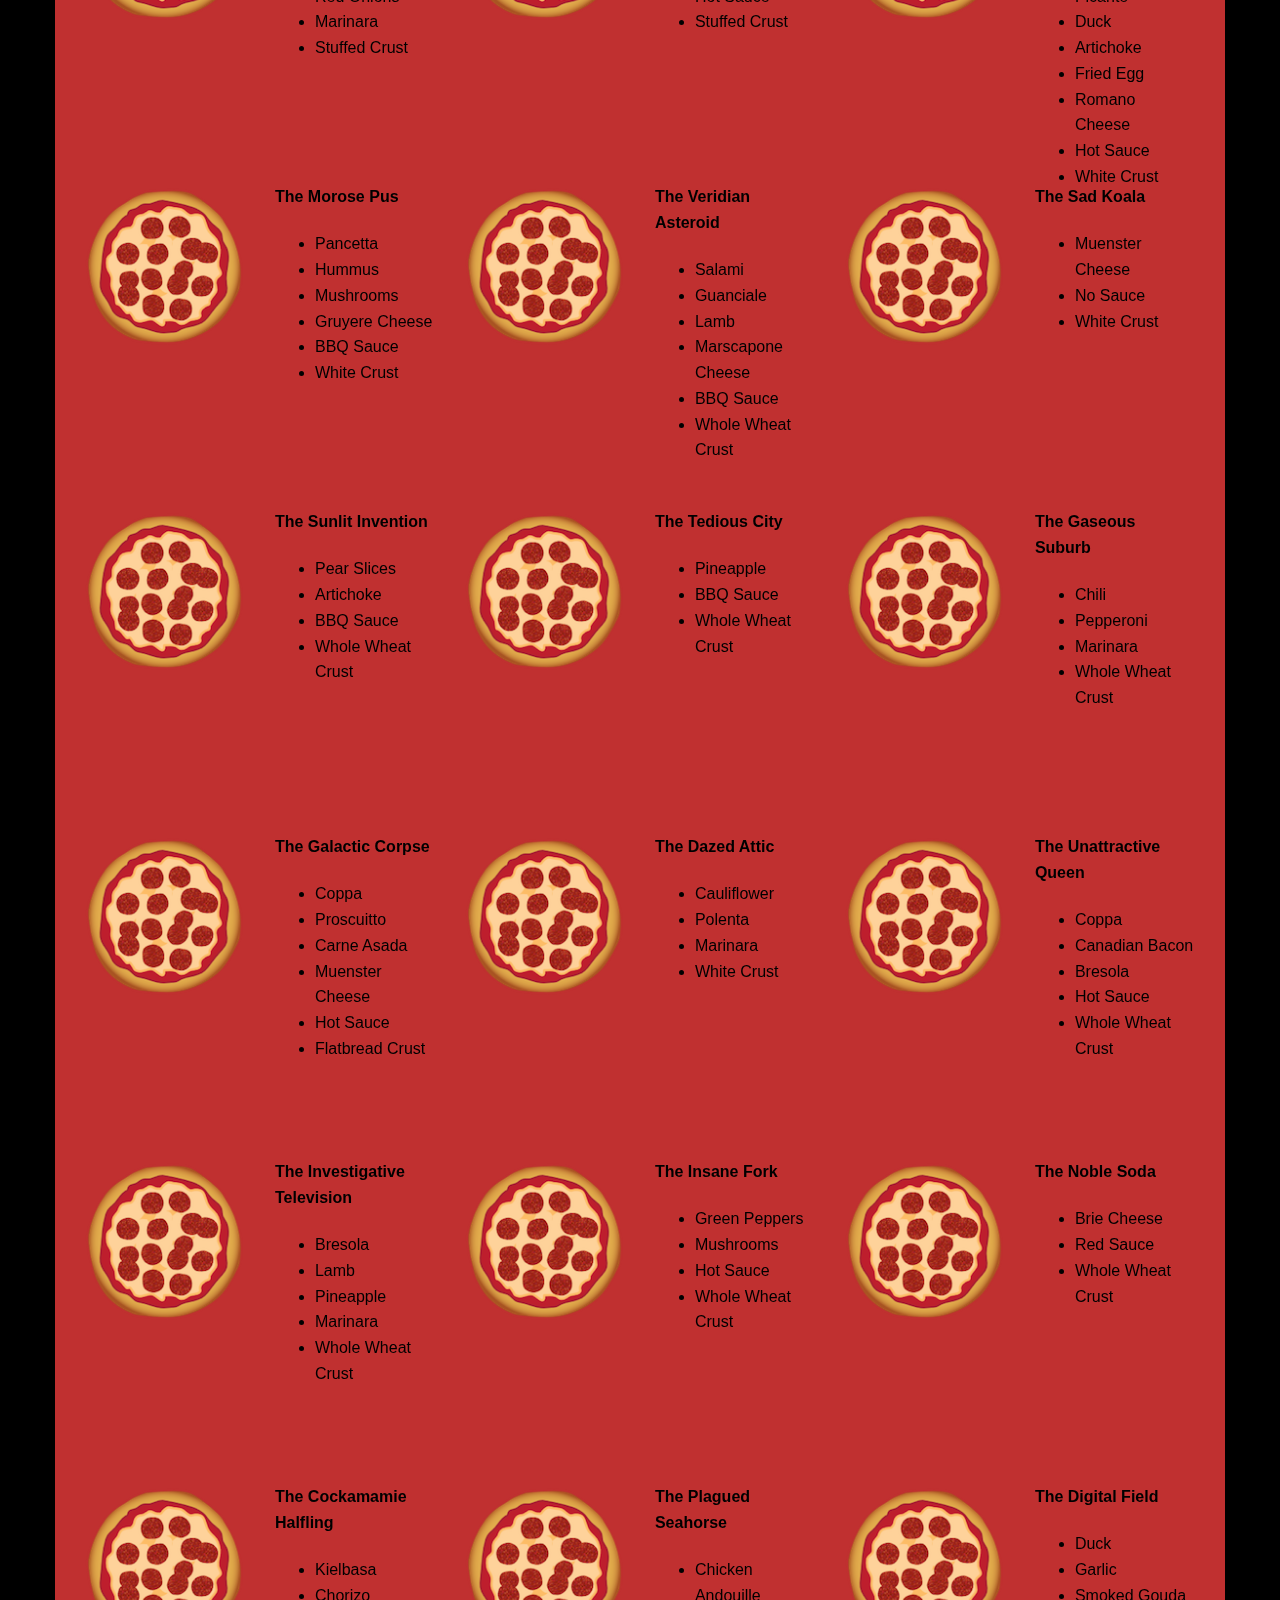
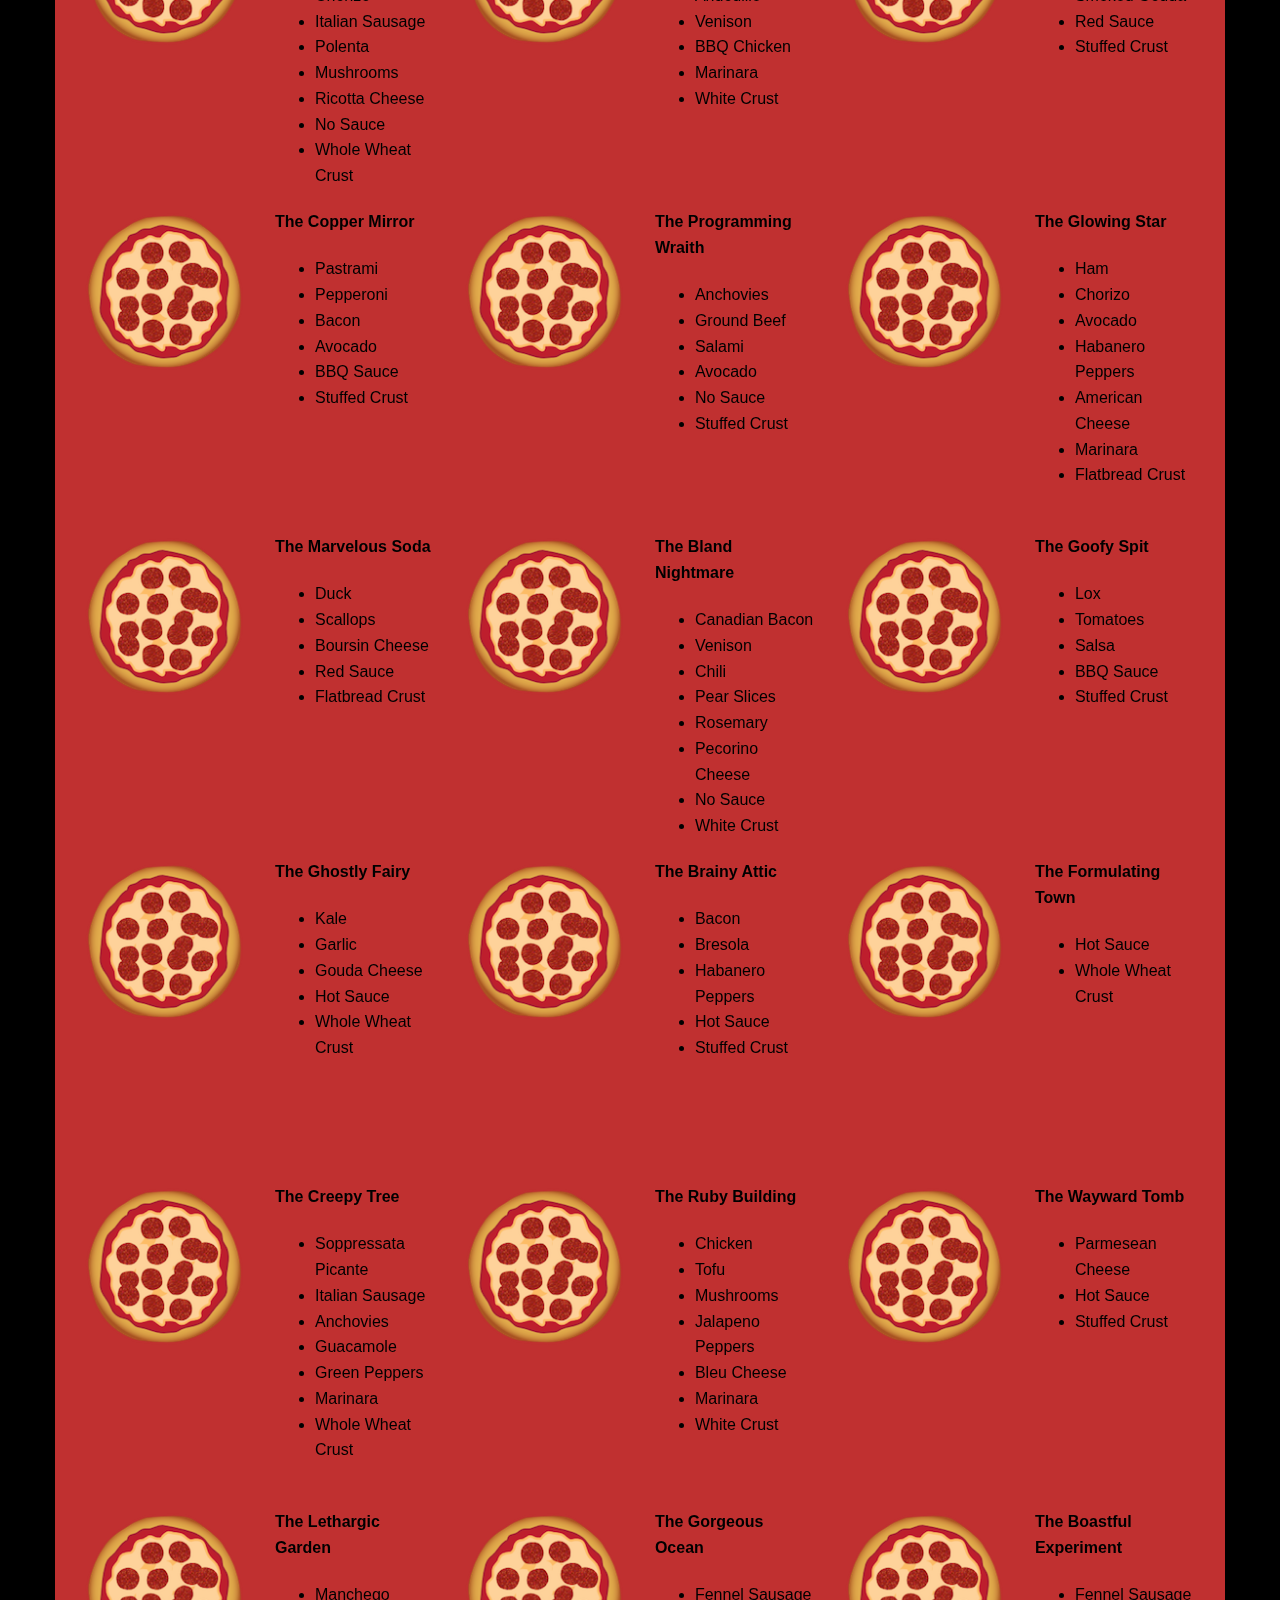
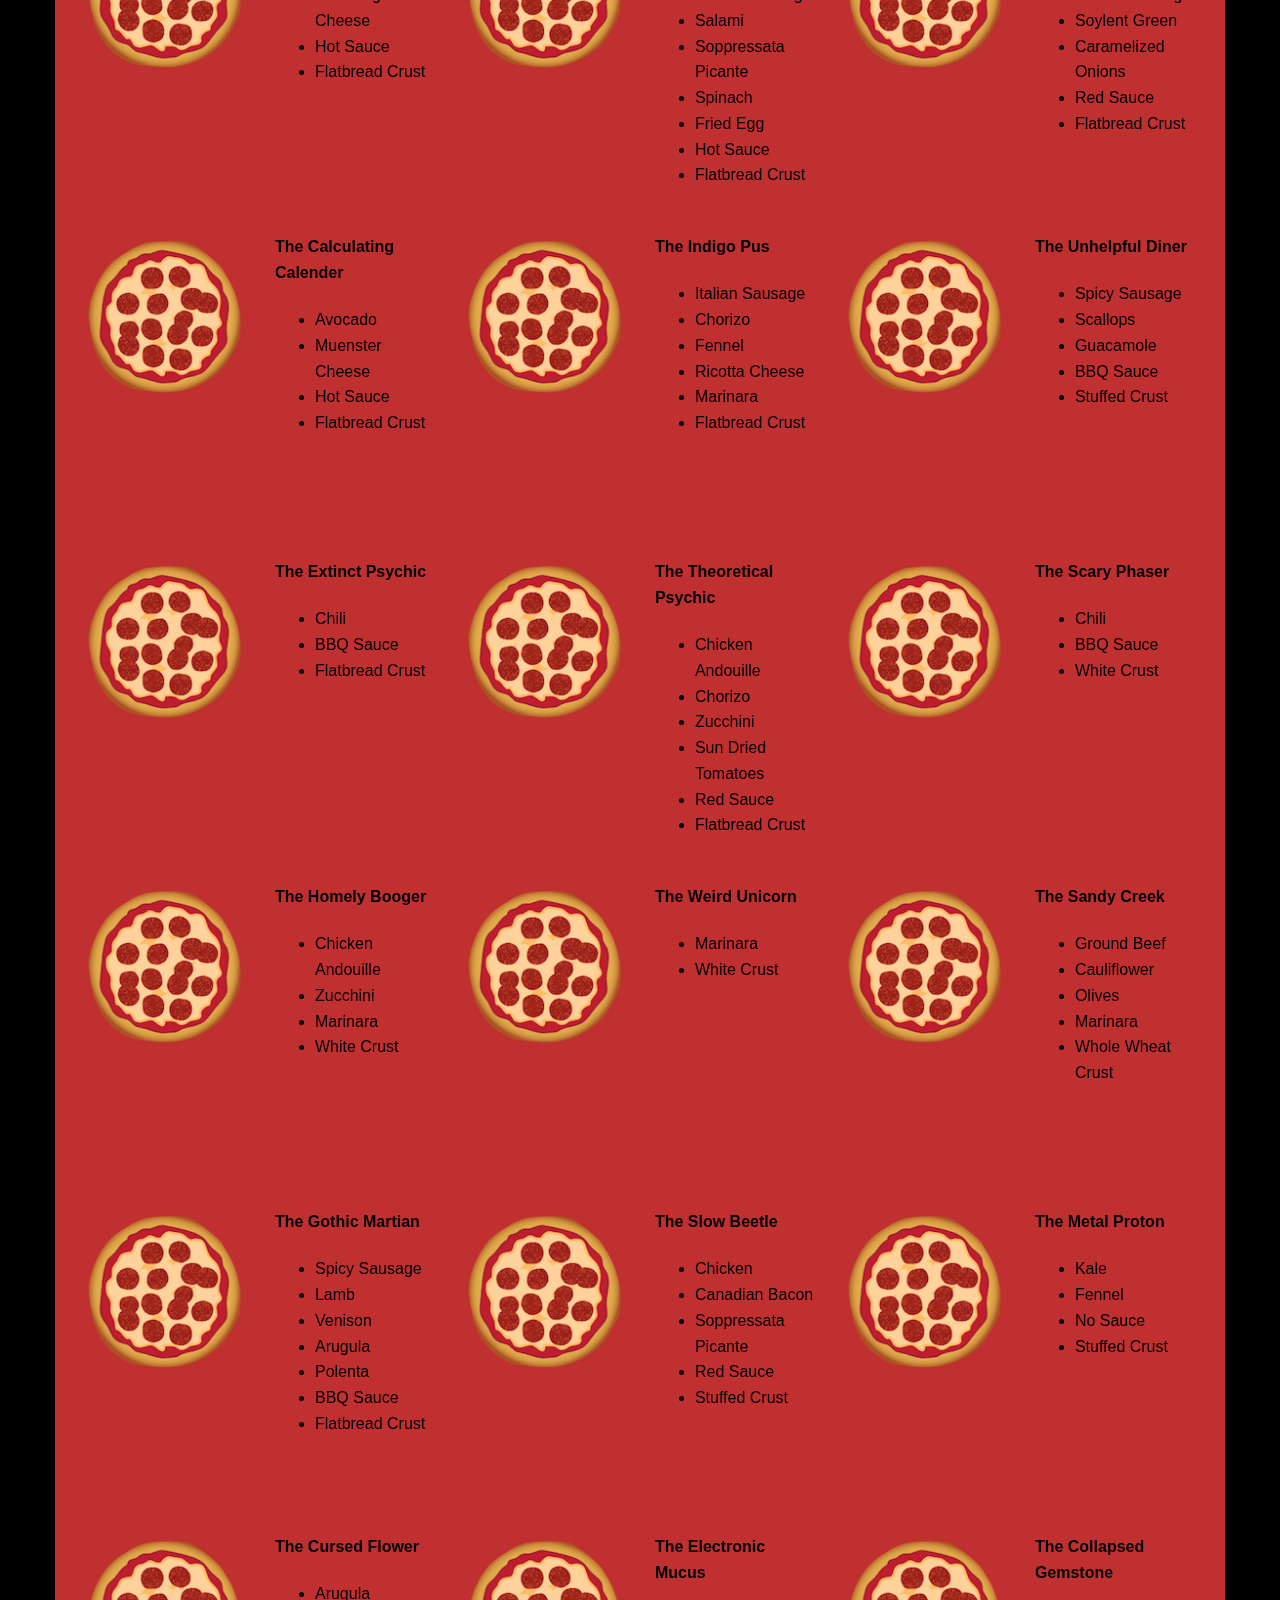
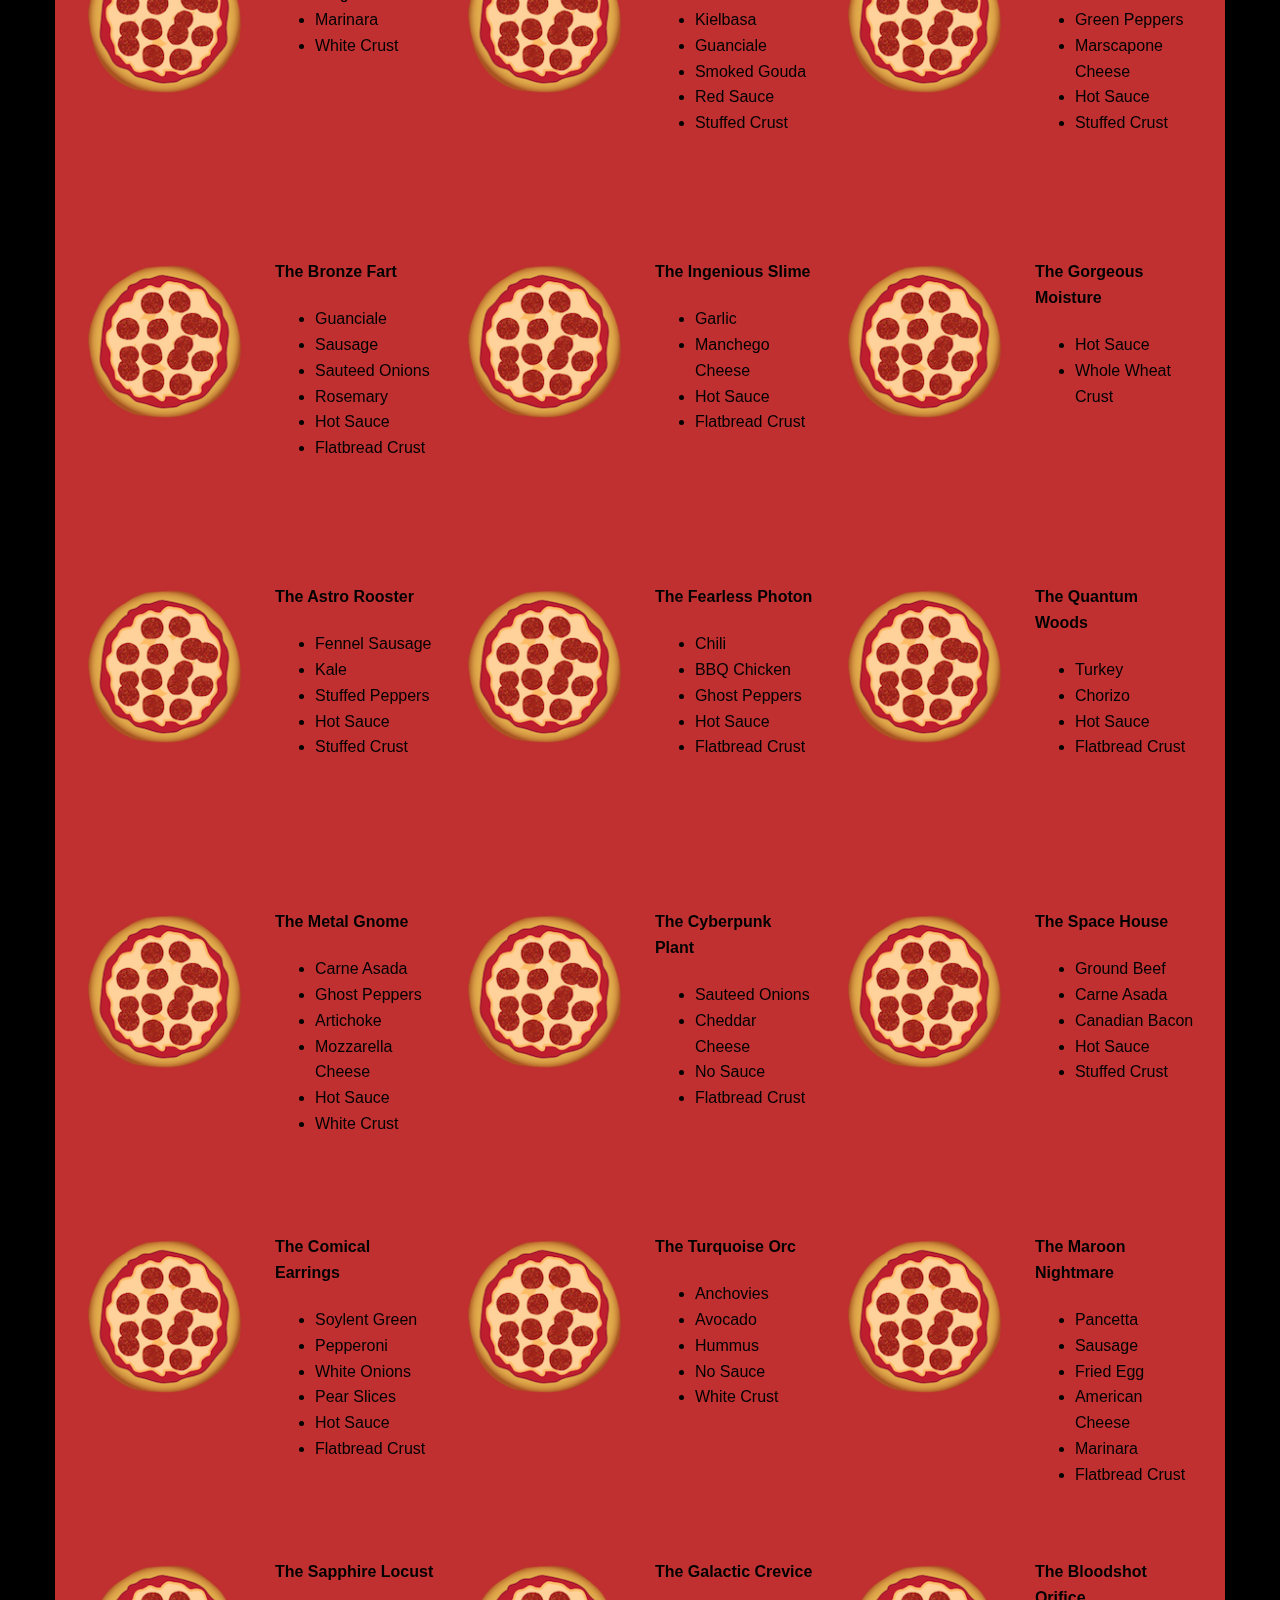
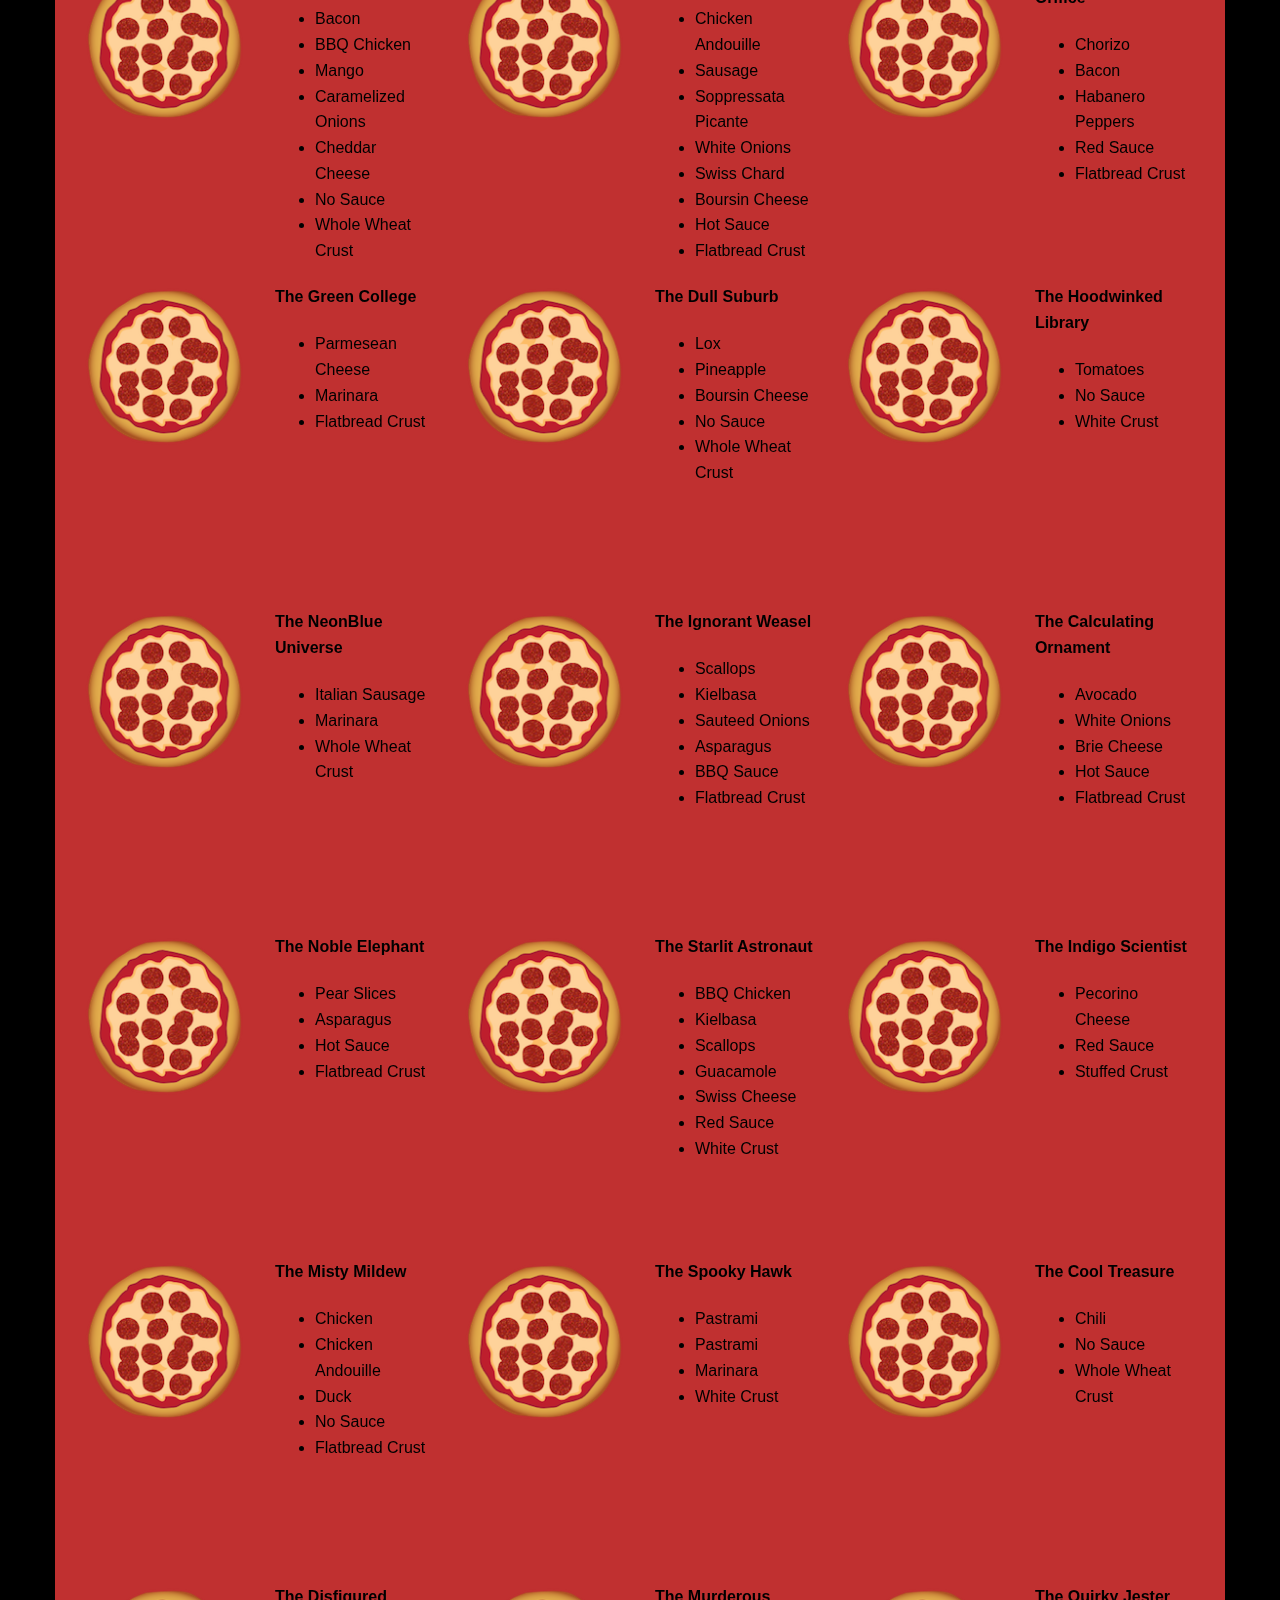
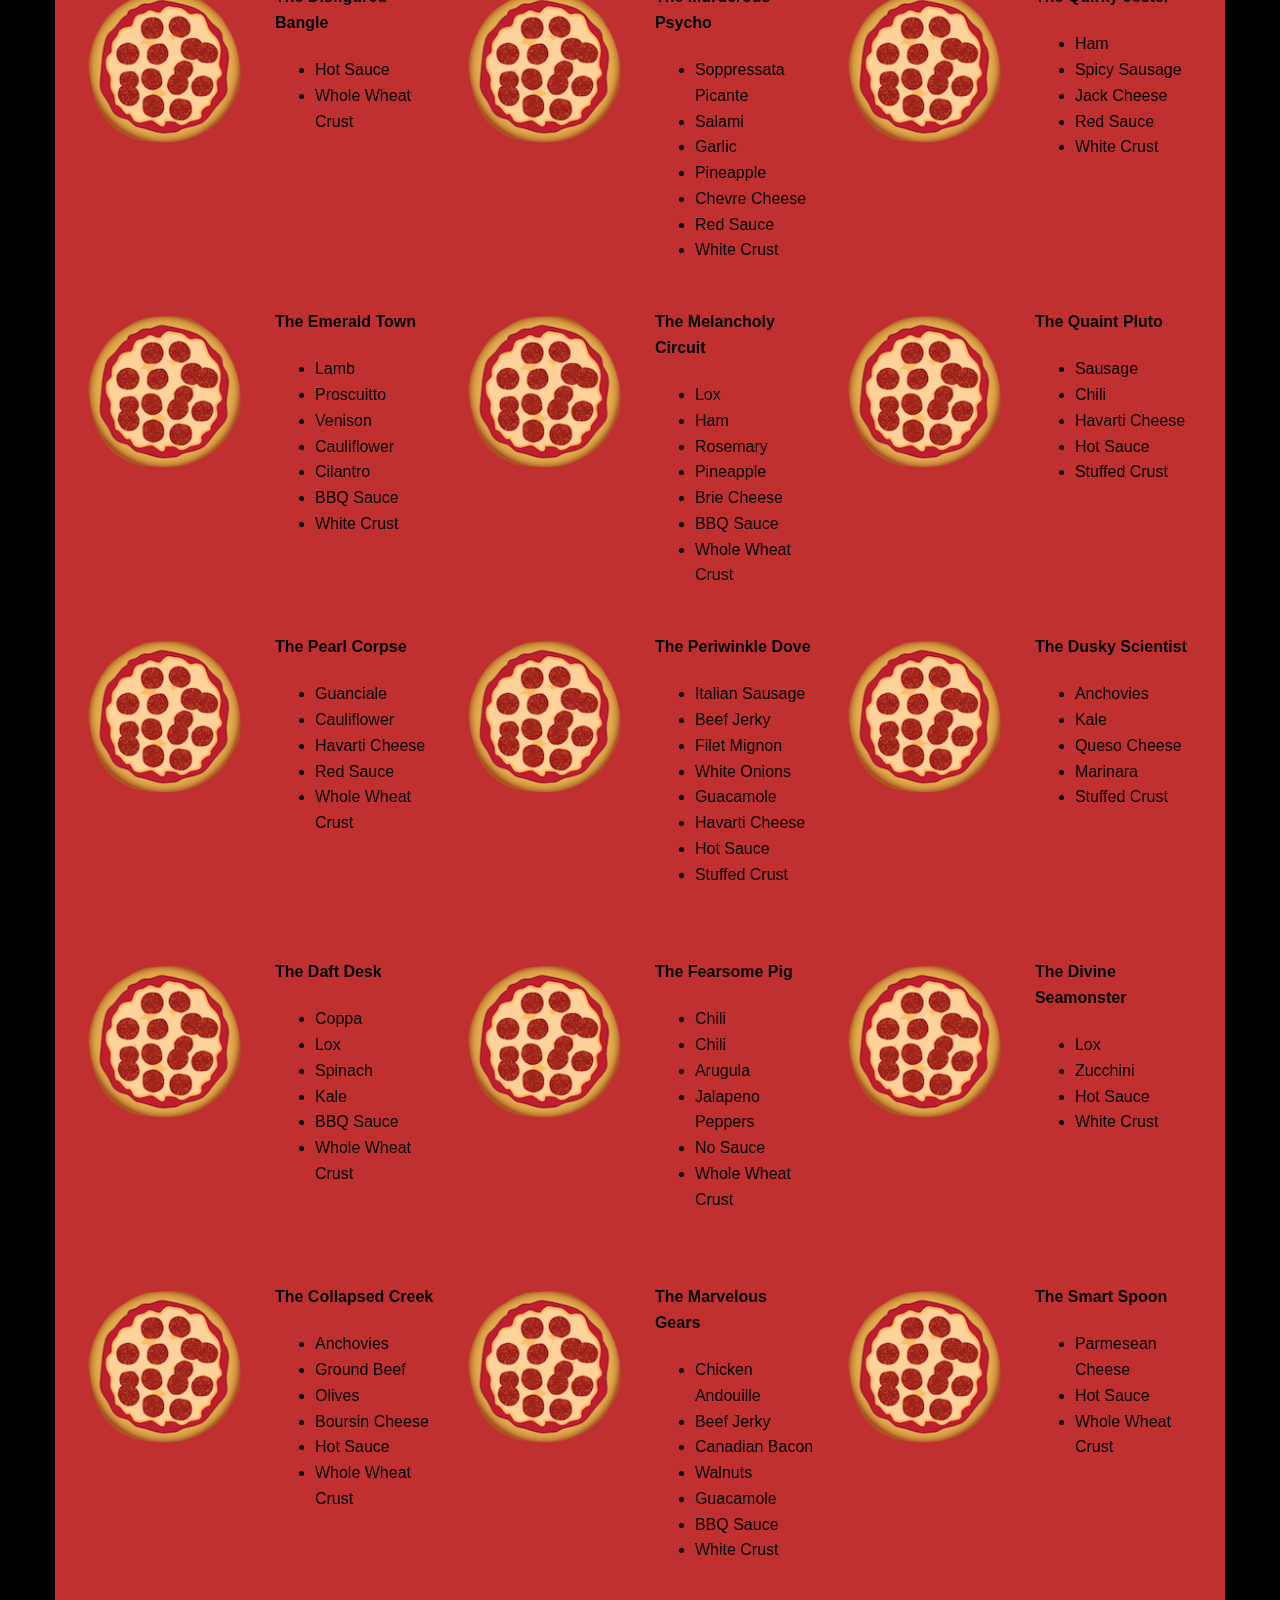
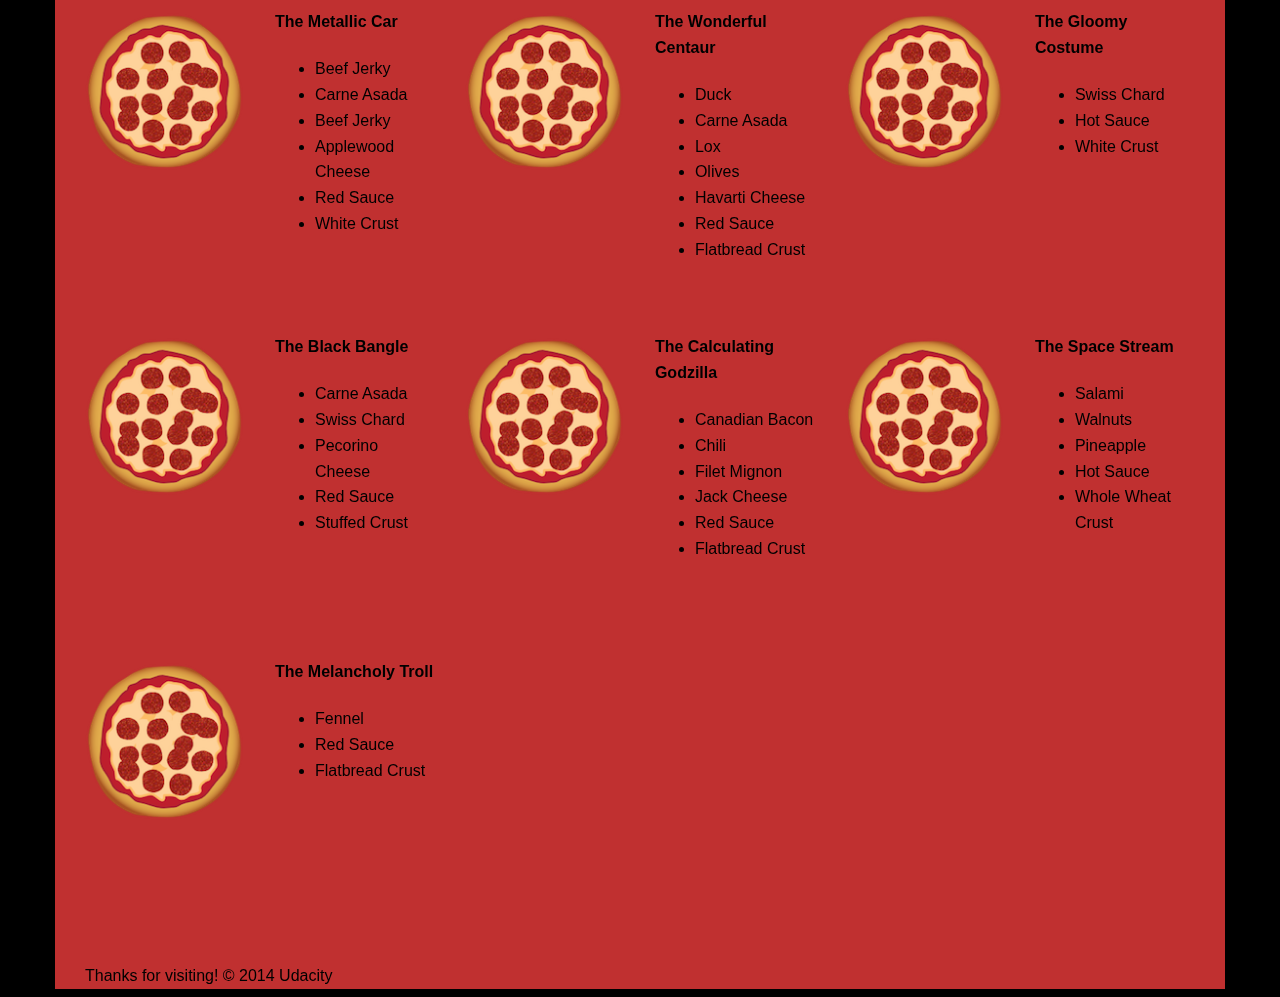
==== commit 8485bc9f: "Minify .html" ====
--- a/pizza.html
+++ b/pizza.html
@@ -1,255 +1 @@
-<!DOCTYPE html>
-<html lang="en">
-<head>
-  <meta charset="UTF-8">
-  <meta name="viewport" content="width=device-width, initial-scale=1">
-  <meta name="description" content="Udacity Project 4">
-  <meta name="author" content="Luiz Arantes Sa">
-  <style>
-    * {
-      -moz-box-sizing: border-box;
-      -webkit-box-sizing: border-box;
-      -box-sizing: border-box;
-    }
-
-    body {
-      background: black;
-      font: 400 16px/1.61 "Trebuchet MS", Helvetica, sans-serif;
-    }
-
-    input {
-      background: grey;
-      font-size: 18px;
-    }
-
-    form {
-      display: inline-block;
-    }
-
-    .img-responsive {
-      display: block;
-      width: 100% \9;
-      max-width: 100%;
-      height: auto;
-    }
-
-    img {
-      vertical-align: middle;
-    }
-
-    .centered {
-      text-align: center;
-    }
-
-    #pizzaSize {
-      font-weight: 800;
-    }
-
-    .mover {
-      position: fixed;
-      z-index: -1;
-    }
-
-    .randomPizzaContainer {
-      display: flex;
-      float: left;
-      width: 33.33%;
-      height: 325px;
-    }
-
-    .randomPizzaContainer:after {
-      clear: both;
-      content: "";
-      display: table;
-    }
-
-    .container {
-      background-color: rgba(240, 60, 60, 0.8);
-      margin-right: auto;
-      margin-left: auto;
-      padding-left: 15px;
-      padding-right: 15px;
-    }
-
-    @media (min-width: 768px) {
-      .container {
-        width: 750px;
-      }
-    }
-
-    @media (min-width: 992px) {
-      .container {
-        width: 970px;
-      }
-    }
-
-    @media (min-width: 1200px) {
-      .container {
-        width: 1170px;
-      }
-    }
-
-    @media (min-width: 992px) {
-      .col-md-4,
-      .col-md-6,
-      .col-md-8,
-      .col-md-12 {
-        float: left;
-        padding-left: 15px;
-        padding-right: 15px;
-        position: relative;
-        min-height: 1px;
-      }
-
-      .col-md-12 {
-        width: 100%;
-      }
-
-      .col-md-8 {
-        width: 66.66666667%;
-      }
-
-      .col-md-6 {
-        width: 50%;
-      }
-
-      .col-md-4 {
-        width: 33.33333333%;
-      }
-
-      .col-md-push-3 {
-        left: 25%;
-      }
-
-      .col-md-push-2 {
-        left: 16.66666667%;
-      }
-    }
-
-    /*.clearfix:before,*/
-    /*.clearfix:after,*/
-    .container:before,
-    .container:after,
-    .row:before,
-    .row:after {
-      content: " ";
-      display: table;
-    }
-
-    /*.clearfix:after,*/
-    .container:after,
-    .row:after {
-      clear: both;
-    }
-
-    #movingPizzas1 {
-      position: fixed;
-      z-index: -1;
-    }
-  </style>
-</head>
-<body>
-  <div id="movingPizzas1"></div>
-  <div class="container">
-    <div id="header" class="row">
-      <div class="col-md-12">
-        <h1>Cam's Pizzeria</h1>
-      </div>
-    </div>
-    <div class="row">
-      <div id="menu" class="col-md-12">
-        <form action="#randomPizzas">
-          <input type="submit" value="Menu">
-        </form>
-        <form action="#ingredients">
-          <input type="submit" value="Our Ingredients">
-        </form>
-        <form action="#locations">
-          <input type="submit" value="Locations">
-        </form>
-        <form action="#" onsubmit="alert('Thanks for clicking! This button doesn\'t do anything because this is a fake pizzeria :\)')">
-          <input type="submit" value="Contact Us">
-        </form>
-      </div>
-    </div>
-    <div id="callToAction" class="row">
-      <div class="col-md-4">
-        <img src="img/pizzeria-original.png" class="img-responsive"> <!--
-        Image credit to: http://commons.wikimedia.org/wiki/File:HK_TST_night_%E5%98%89%E8%98%AD%E9%81%93_Granville_Road_restaurant_Paisano's_Pizzeria_pizza_Dec-2013.JPG -->
-      </div>
-      <div class="col-md-8">
-        <div class="row">
-          <div class="col-md-12">
-            <h2>We Have Hundreds of Pizza Recipes!</h2>
-
-            <p>At Cam's Pizzeria, we know you want options. Pepperoni? Boring. Cheese? No way! Sausage? C'mon, let's get creative.</p>
-
-            <p>We have every pizza ingredient imaginable in our kitchen because we know you take choice seriously. Take a look through our menu of hundreds of pizza options and we know that you'll find something you love.</p>
-          </div>
-        </div>
-        <div class="row">
-          <div class="col-md-6 col-md-push-3">
-            <form action="#randomPizzas">
-              <input type="submit" value="Pick a Pizza Now!">
-            </form>
-          </div>
-        </div>
-      </div>
-    </div>
-    <div id="ingredients" class="row">
-      <div class="col-md-8 col-md-push-2">
-        <div class="row">
-          <div class="col-md-12 centered">
-            <h2>Ingredients!</h2>
-          </div>
-        </div>
-        <div class="row">
-          <div class="col-md-12">
-            <p>We've scoured the planet for the best pizza ingredients. Our crack team of ingredient specialists are on constant lookout for new and interesting pizza ingredients.</p>
-
-            <p>We have classic meats like pepperoni, sausage, and barbecue chicken. But you can find even more fun meats like coppa, kielbasa and soylent green on our menu too.</p>
-
-            <p>Not interested in meat? No problem! We love our veggies too :) We have everything from arugula to zucchini.</p>
-          </div>
-        </div>
-      </div>
-    </div>
-    <div id="locations" class="row">
-      <div class="col-md-12">
-        <h2 class="centered">Locations!</h2>
-
-        <div class="row">
-          <div class="col-md-6">
-            <h3>Pizza Road</h3>
-
-            <p>1800 Pizza Road<br>San Francisco, CA<br>01010<br>555-555-5555</p>
-          </div>
-          <div class="col-md-6">
-            <h3>Classic Pie Way</h3>
-
-            <p>999 Classic Pie Way<br>New York, NY<br>00100<br>555-555-5555</p>
-          </div>
-        </div>
-      </div>
-    </div>
-    <div id="pizzaGenerator" class="row">
-      <div class="col-md-12">
-        <h2 class="centered">Our Pizzas!</h2>
-
-        <div class="row">
-          <div class="col-md-12">
-            <em>What size pizza would you like? Use the slider below to change pizza sizes.</em>
-          </div>
-          <div id="pizzaSize" class="col-md-6">Medium</div>
-          <div class="col-md-12">
-            <input id="sizeSlider" type="range" min="1" max="3" value="2" step="1" onchange="resizePizzas(this.value)">
-          </div>
-        </div>
-      </div>
-    </div>
-    <div id="randomPizzas" class="row"></div>
-    <div id="footer" class="col-md-12">Thanks for visiting! &copy; 2014 Udacity</div>
-  </div>
-  <script type="text/javascript" src="js/main.js"></script>
-</body>
-</html>+<!DOCTYPE html><html lang=en><head><meta charset=UTF-8><meta name=viewport content="width=device-width,initial-scale=1"><meta name=description content="Udacity Project 4"><meta name=author content="Luiz Arantes Sa"><style>*{-moz-box-sizing:border-box;-webkit-box-sizing:border-box;-box-sizing:border-box}body{background:#000;font:400 16px/1.61 "Trebuchet MS",Helvetica,sans-serif}input{background:grey;font-size:18px}form{display:inline-block}.img-responsive{display:block;width:100% \9;max-width:100%;height:auto}img{vertical-align:middle}.centered{text-align:center}#pizzaSize{font-weight:800}.mover{position:fixed;z-index:-1}.randomPizzaContainer{display:flex;float:left;width:33.33%;height:325px}.randomPizzaContainer:after{clear:both;content:"";display:table}.container{background-color:rgba(240,60,60,.8);margin-right:auto;margin-left:auto;padding-left:15px;padding-right:15px}@media (min-width:768px){.container{width:750px}}@media (min-width:992px){.container{width:970px}}@media (min-width:1200px){.container{width:1170px}}@media (min-width:992px){.col-md-12,.col-md-4,.col-md-6,.col-md-8{float:left;padding-left:15px;padding-right:15px;position:relative;min-height:1px}.col-md-12{width:100%}.col-md-8{width:66.66666667%}.col-md-6{width:50%}.col-md-4{width:33.33333333%}.col-md-push-3{left:25%}.col-md-push-2{left:16.66666667%}}.container:after,.container:before,.row:after,.row:before{content:" ";display:table}.container:after,.row:after{clear:both}#movingPizzas1{position:fixed;z-index:-1}</style><body><div id=movingPizzas1></div><div class=container><div id=header class=row><div class=col-md-12><h1>Cam's Pizzeria</h1></div></div><div class=row><div id=menu class=col-md-12><form action=#randomPizzas><input type=submit value=Menu></form><form action=#ingredients><input type=submit value="Our Ingredients"></form><form action=#locations><input type=submit value=Locations></form><form action=# onsubmit="alert('Thanks for clicking! This button doesn't do anything because this is a fake pizzeria :\)')"><input type=submit value="Contact Us"></form></div></div><div id=callToAction class=row><div class=col-md-4><img src=img/pizzeria-original.png class=img-responsive></div><div class=col-md-8><div class=row><div class=col-md-12><h2>We Have Hundreds of Pizza Recipes!</h2><p>At Cam's Pizzeria, we know you want options. Pepperoni? Boring. Cheese? No way! Sausage? C'mon, let's get creative.</p><p>We have every pizza ingredient imaginable in our kitchen because we know you take choice seriously. Take a look through our menu of hundreds of pizza options and we know that you'll find something you love.</p></div></div><div class=row><div class="col-md-6 col-md-push-3"><form action=#randomPizzas><input type=submit value="Pick a Pizza Now!"></form></div></div></div></div><div id=ingredients class=row><div class="col-md-8 col-md-push-2"><div class=row><div class="col-md-12 centered"><h2>Ingredients!</h2></div></div><div class=row><div class=col-md-12><p>We've scoured the planet for the best pizza ingredients. Our crack team of ingredient specialists are on constant lookout for new and interesting pizza ingredients.</p><p>We have classic meats like pepperoni, sausage, and barbecue chicken. But you can find even more fun meats like coppa, kielbasa and soylent green on our menu too.</p><p>Not interested in meat? No problem! We love our veggies too :) We have everything from arugula to zucchini.</p></div></div></div></div><div id=locations class=row><div class=col-md-12><h2 class=centered>Locations!</h2><div class=row><div class=col-md-6><h3>Pizza Road</h3><p>1800 Pizza Road<br>San Francisco, CA<br>01010<br>555-555-5555</p></div><div class=col-md-6><h3>Classic Pie Way</h3><p>999 Classic Pie Way<br>New York, NY<br>00100<br>555-555-5555</p></div></div></div></div><div id=pizzaGenerator class=row><div class=col-md-12><h2 class=centered>Our Pizzas!</h2><div class=row><div class=col-md-12><em>What size pizza would you like? Use the slider below to change pizza sizes.</em></div><div id=pizzaSize class=col-md-6>Medium</div><div class=col-md-12><input id=sizeSlider type=range min=1 max=3 value=2 step=1 onchange=resizePizzas(this.value)></div></div></div></div><div id=randomPizzas class=row></div><div id=footer class=col-md-12>Thanks for visiting! &copy; 2014 Udacity</div></div><script type=text/javascript src=js/main.js></script>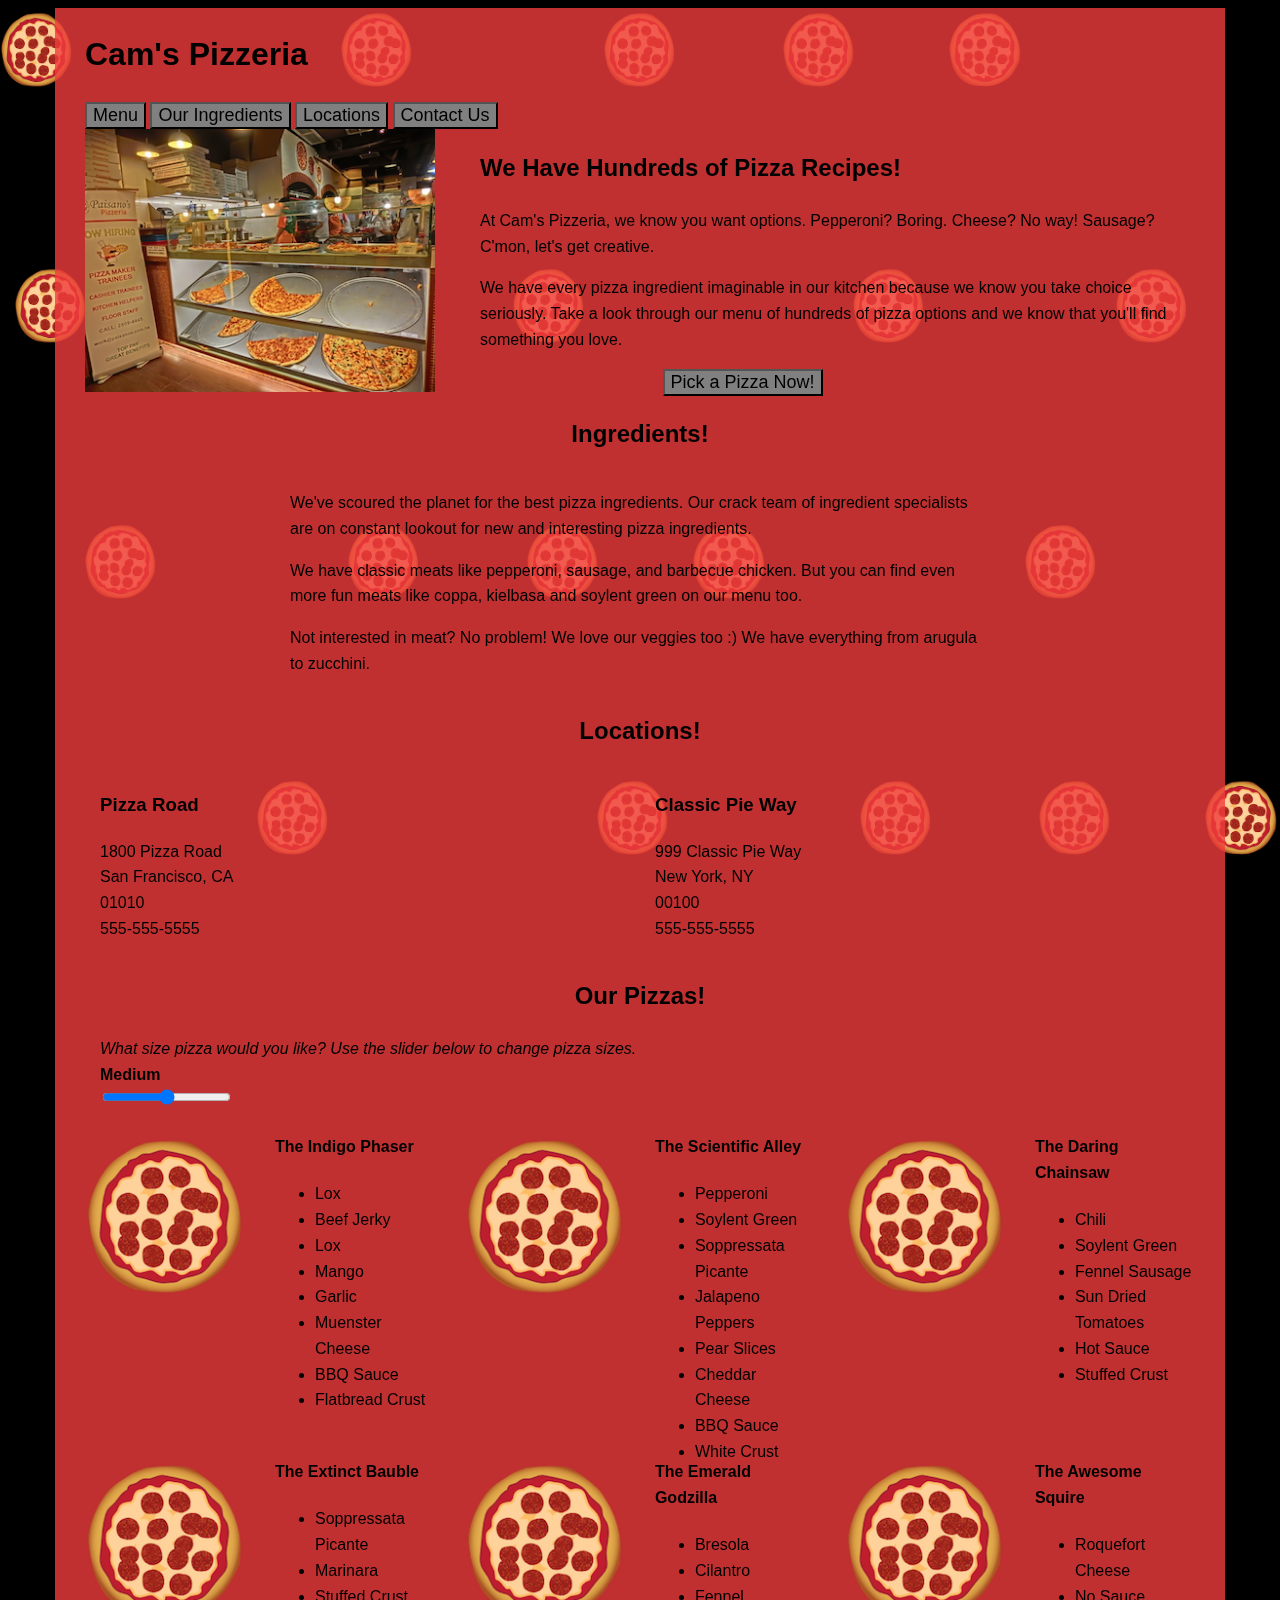
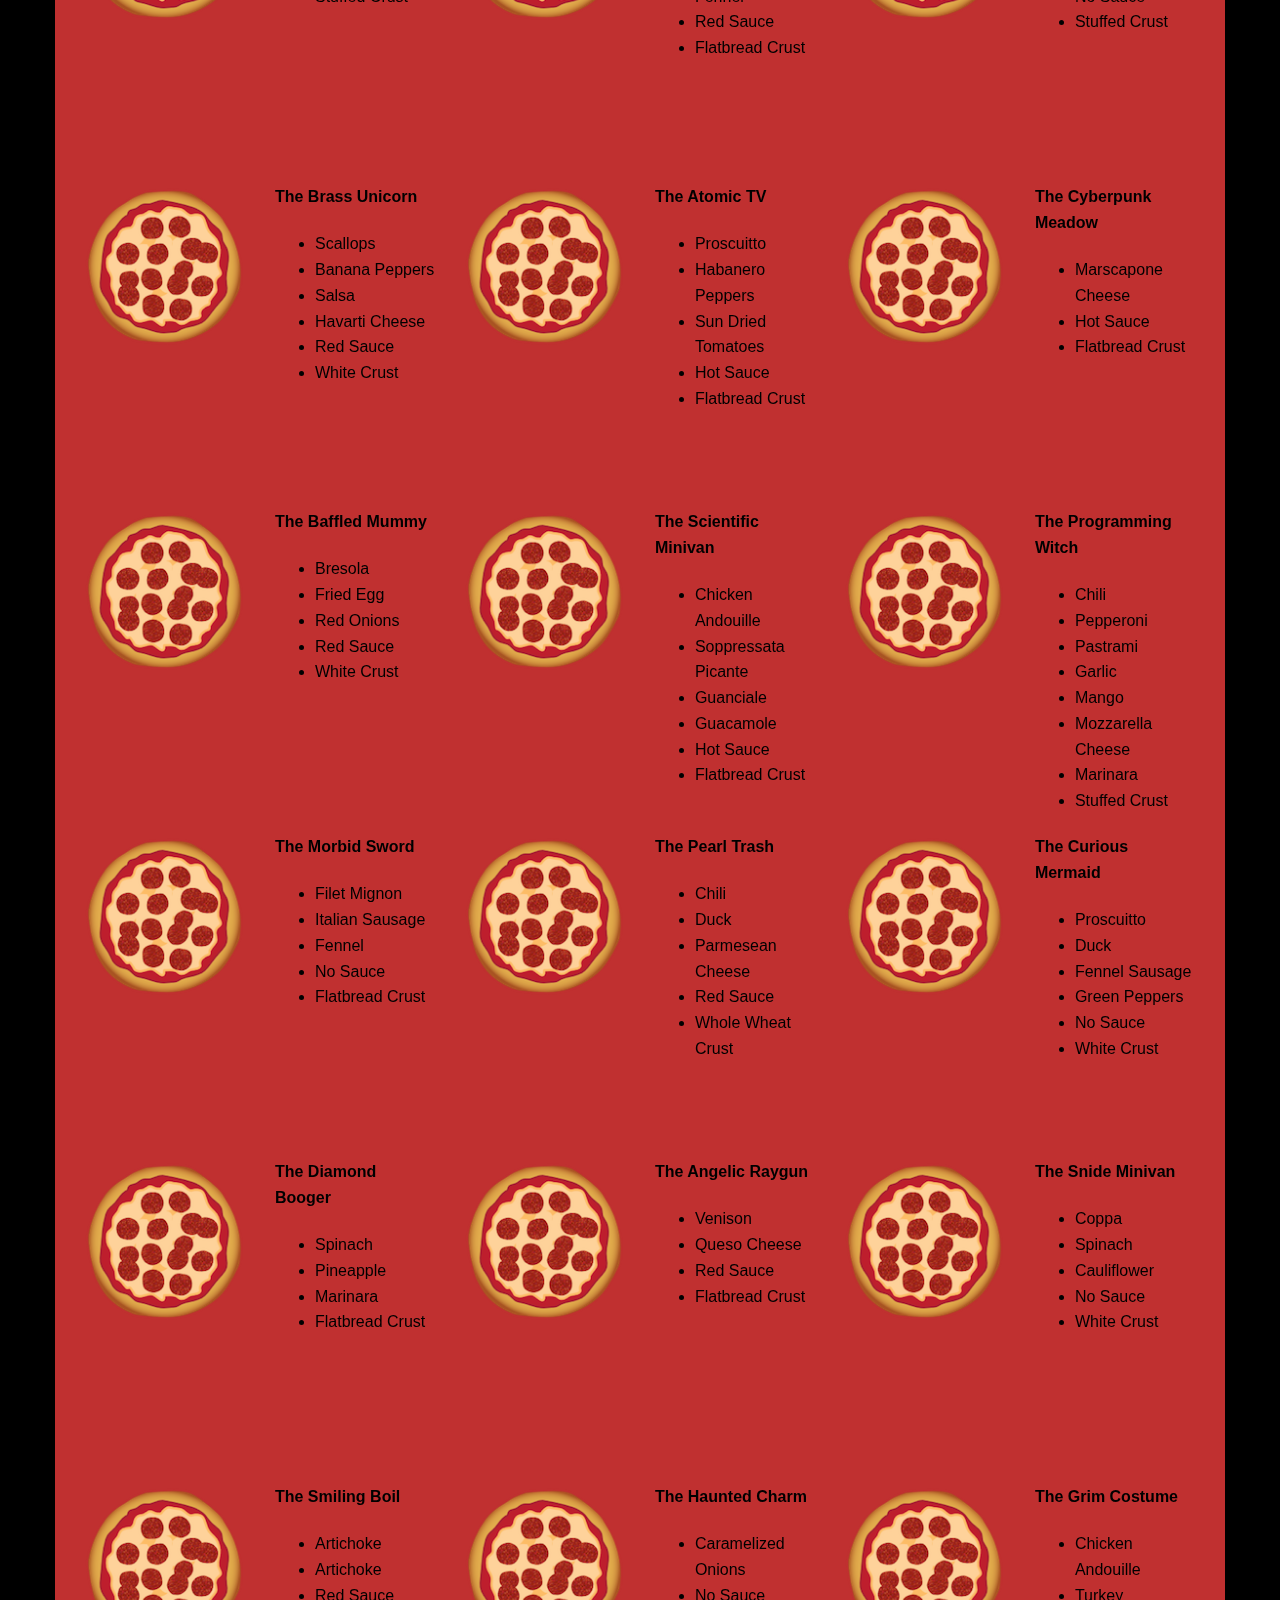
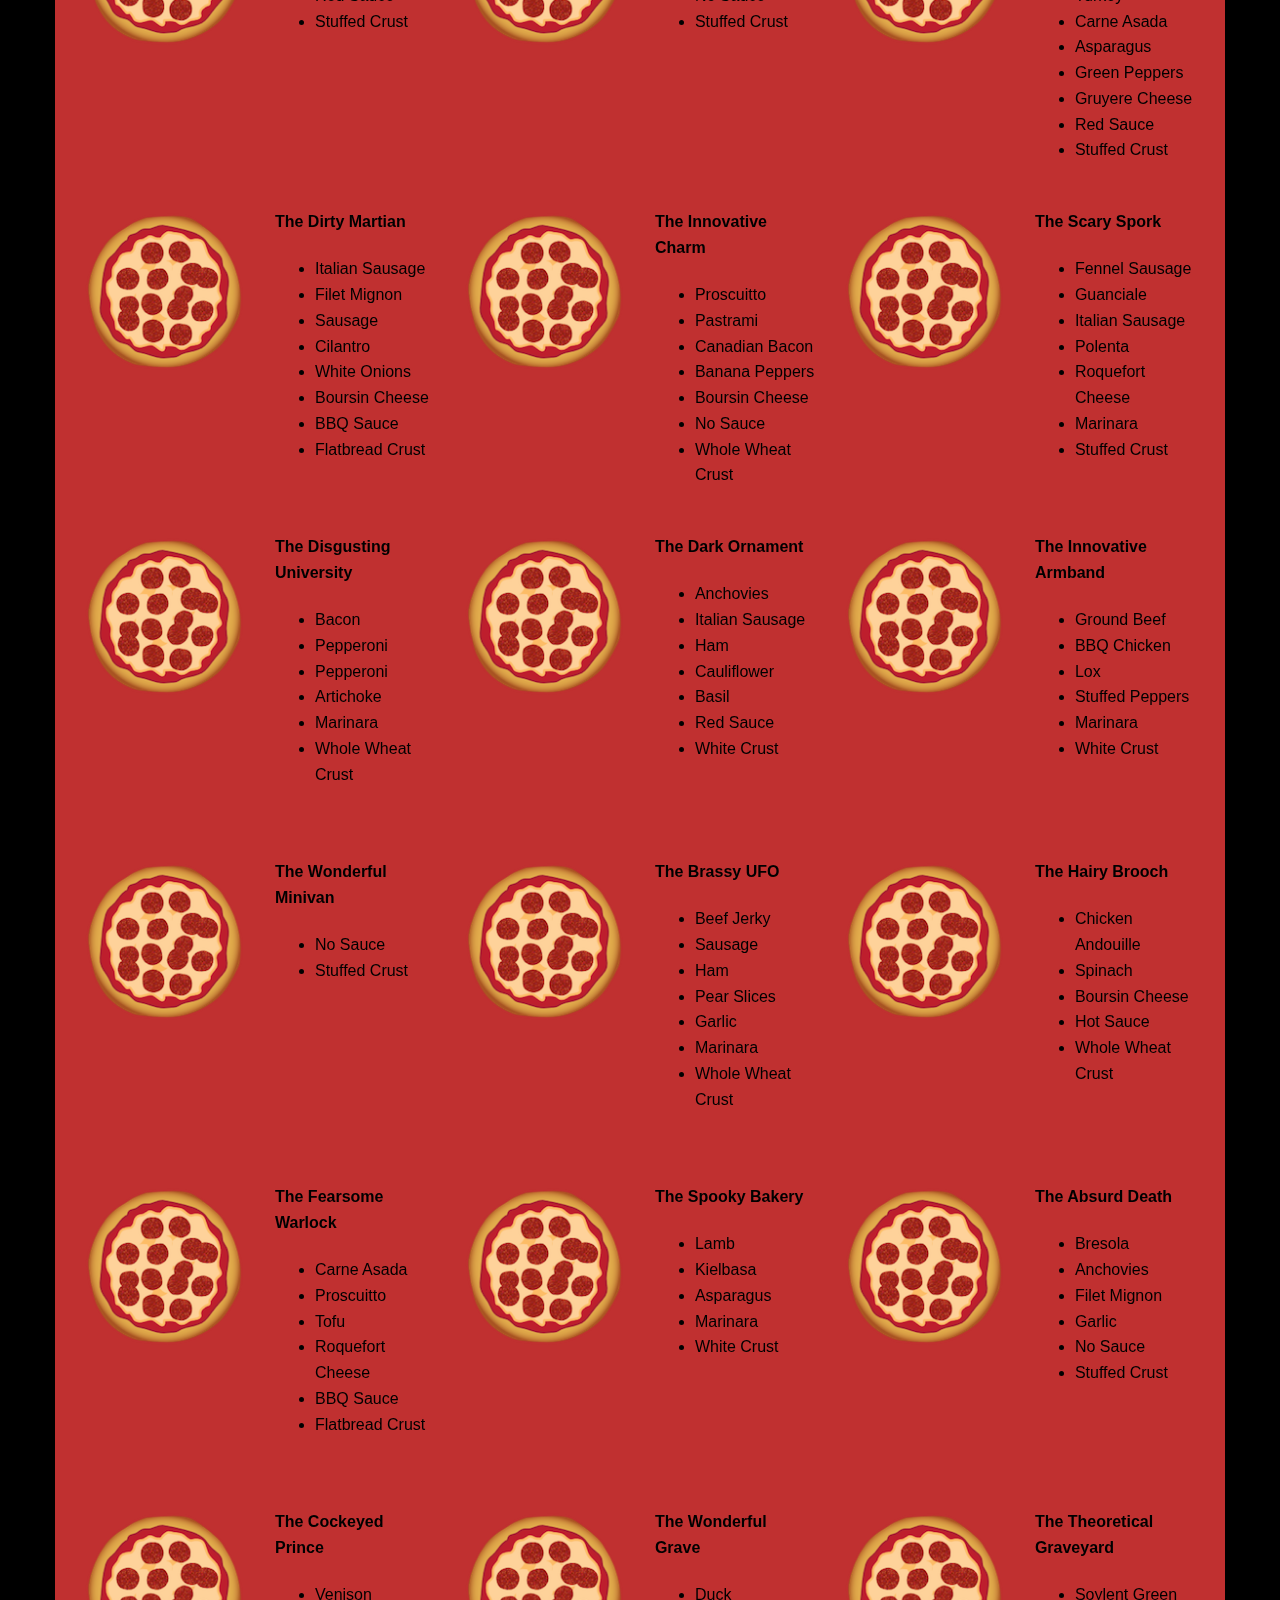
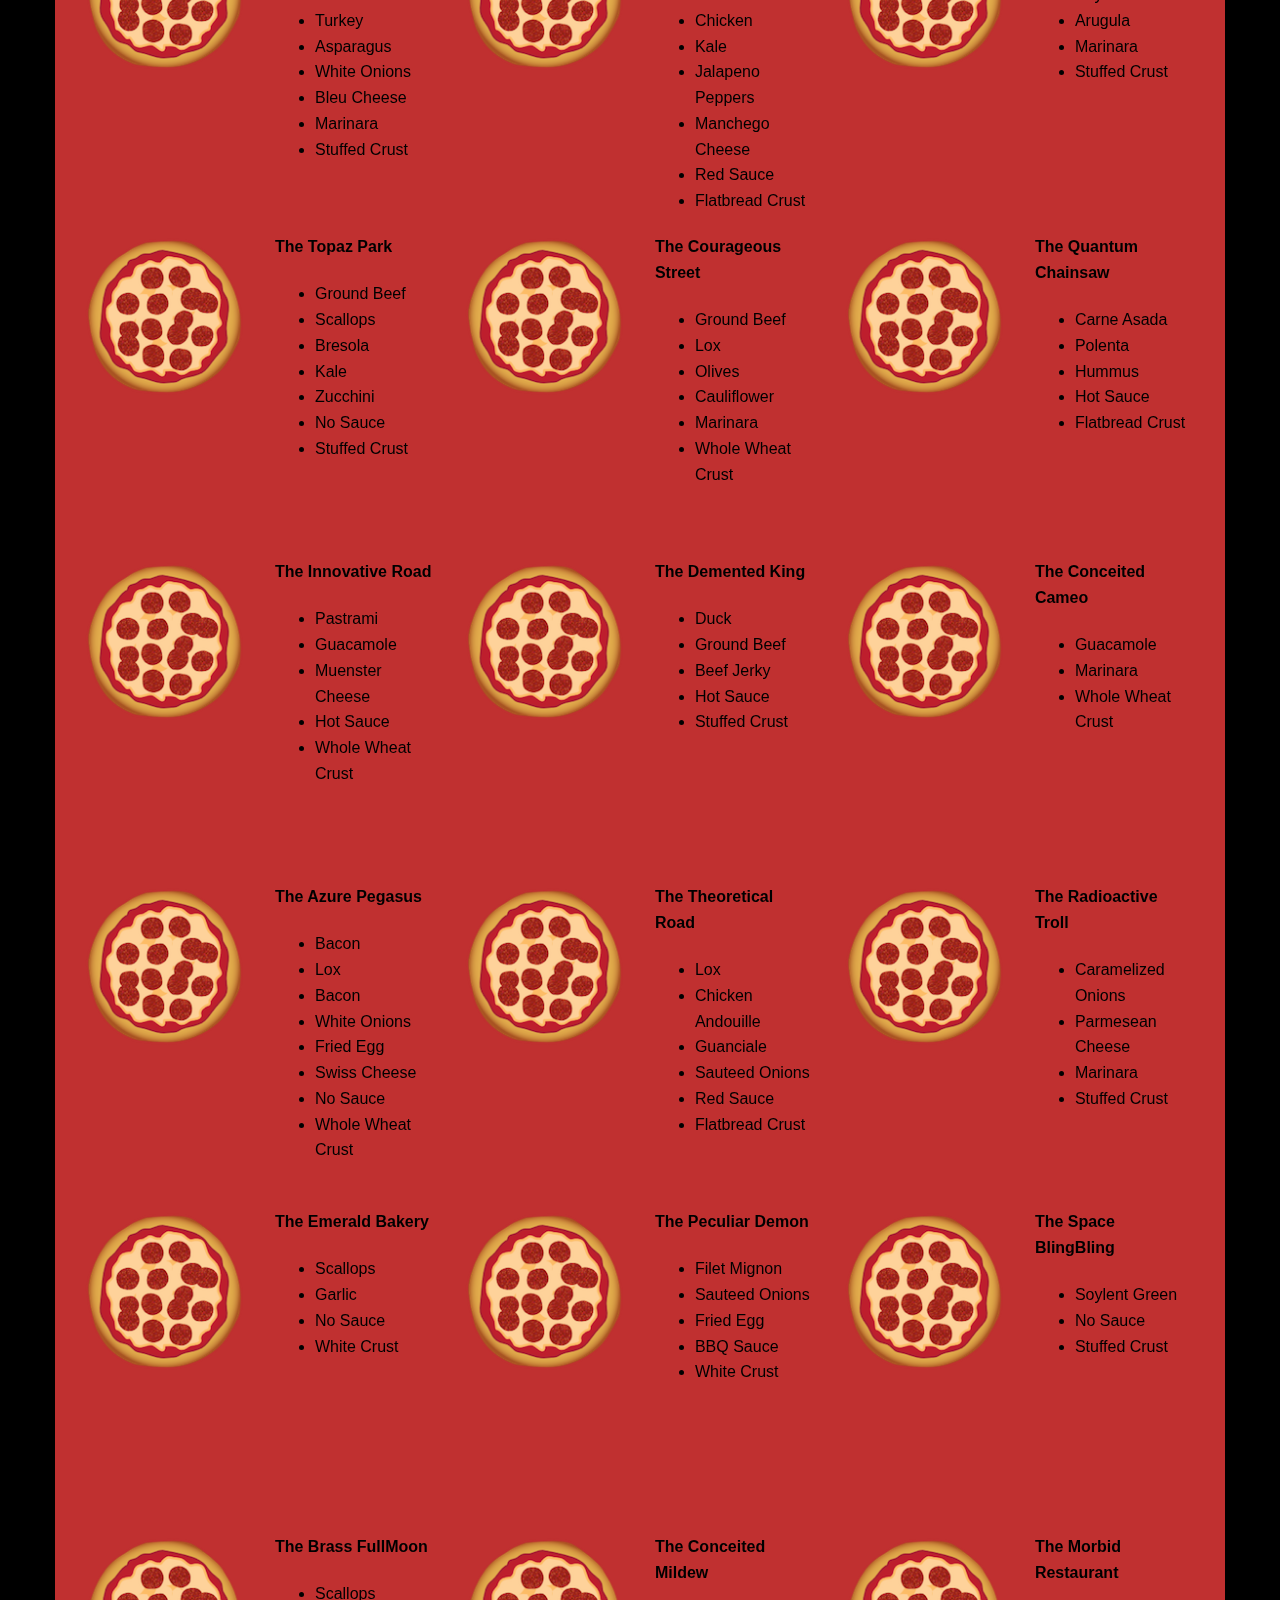
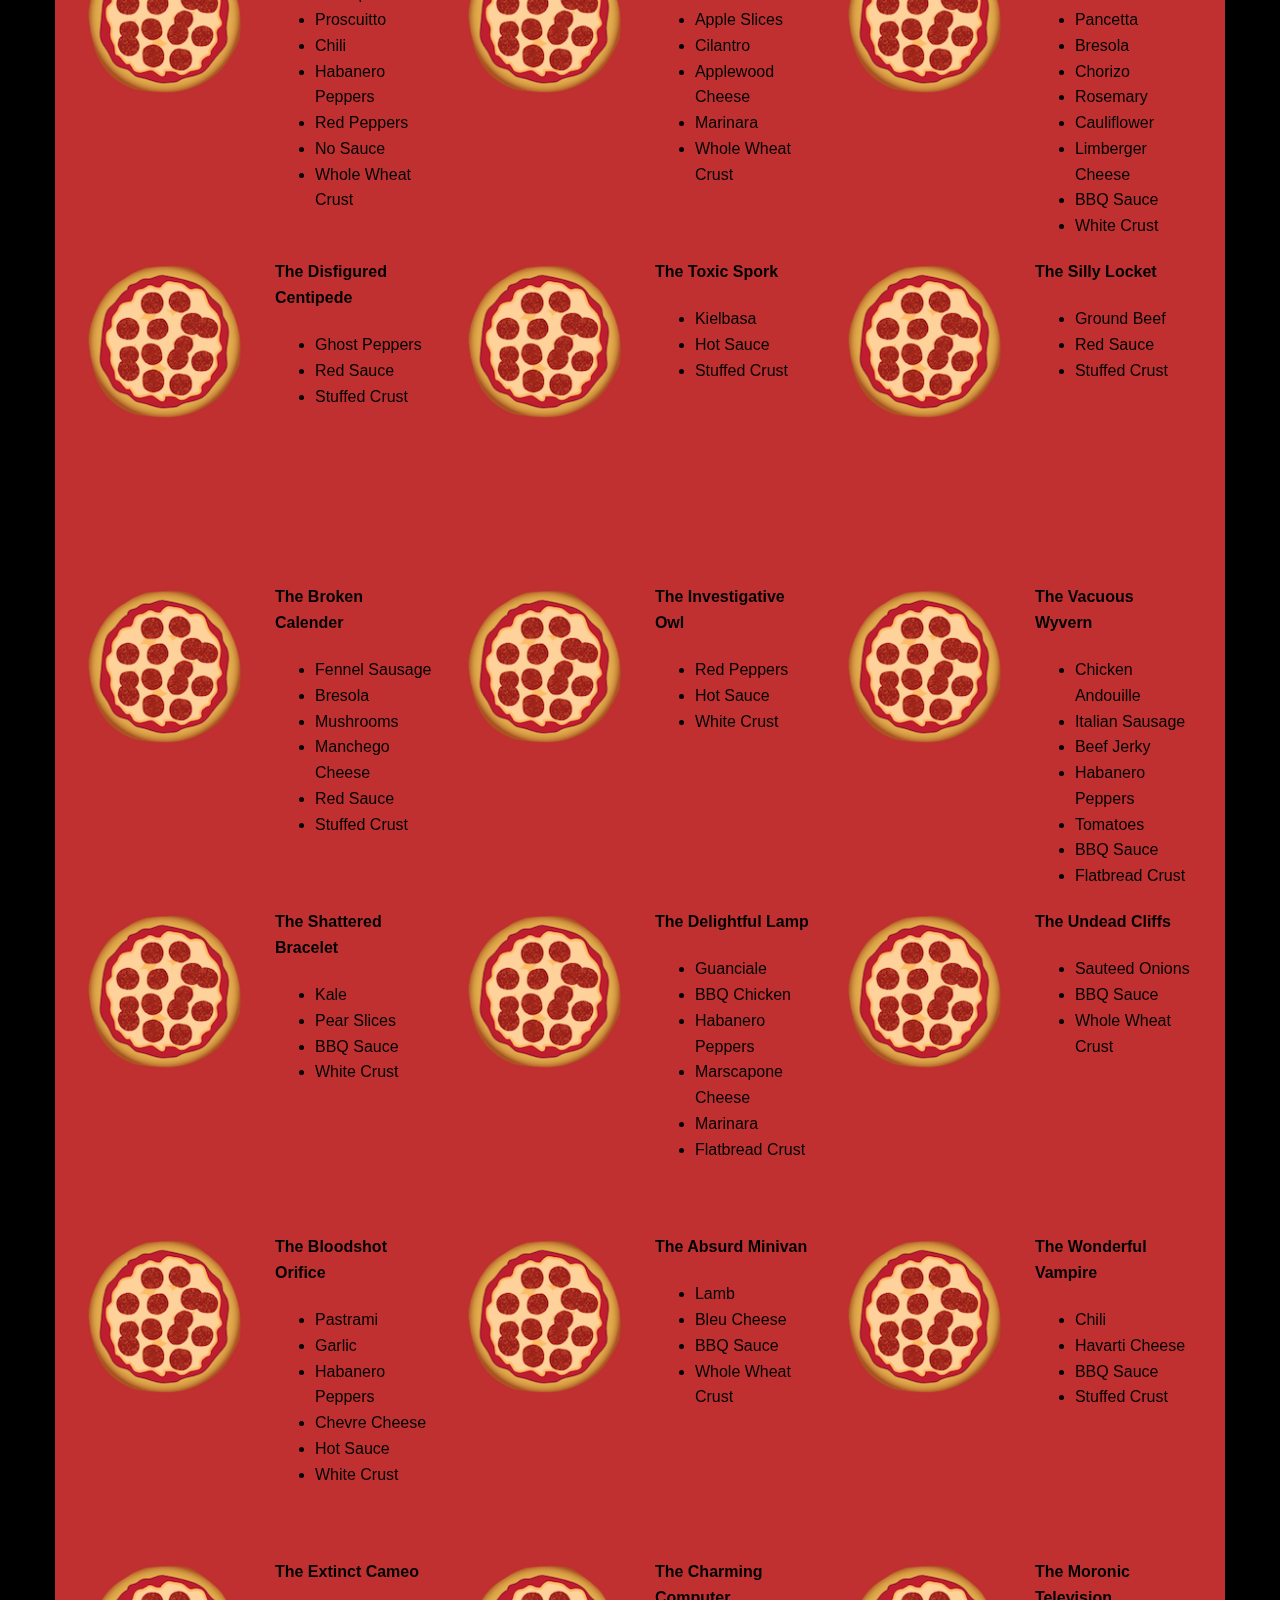
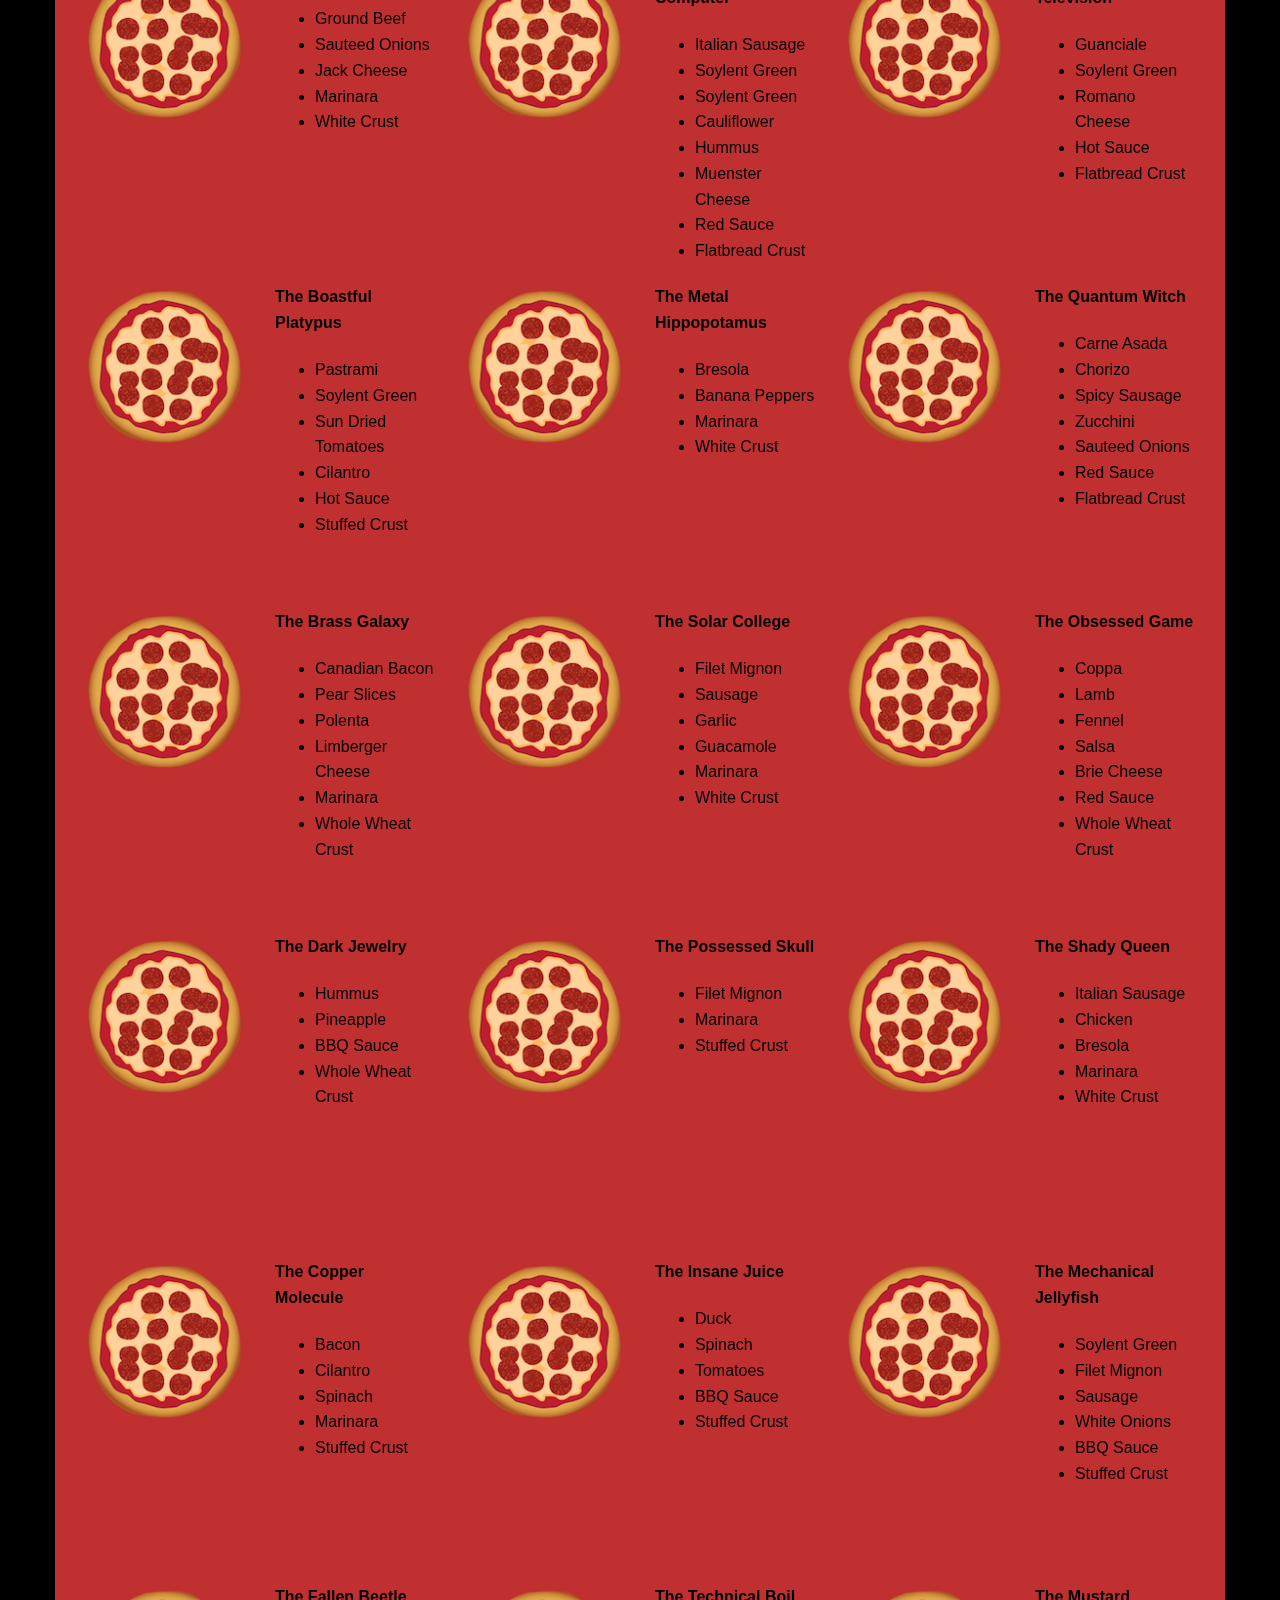
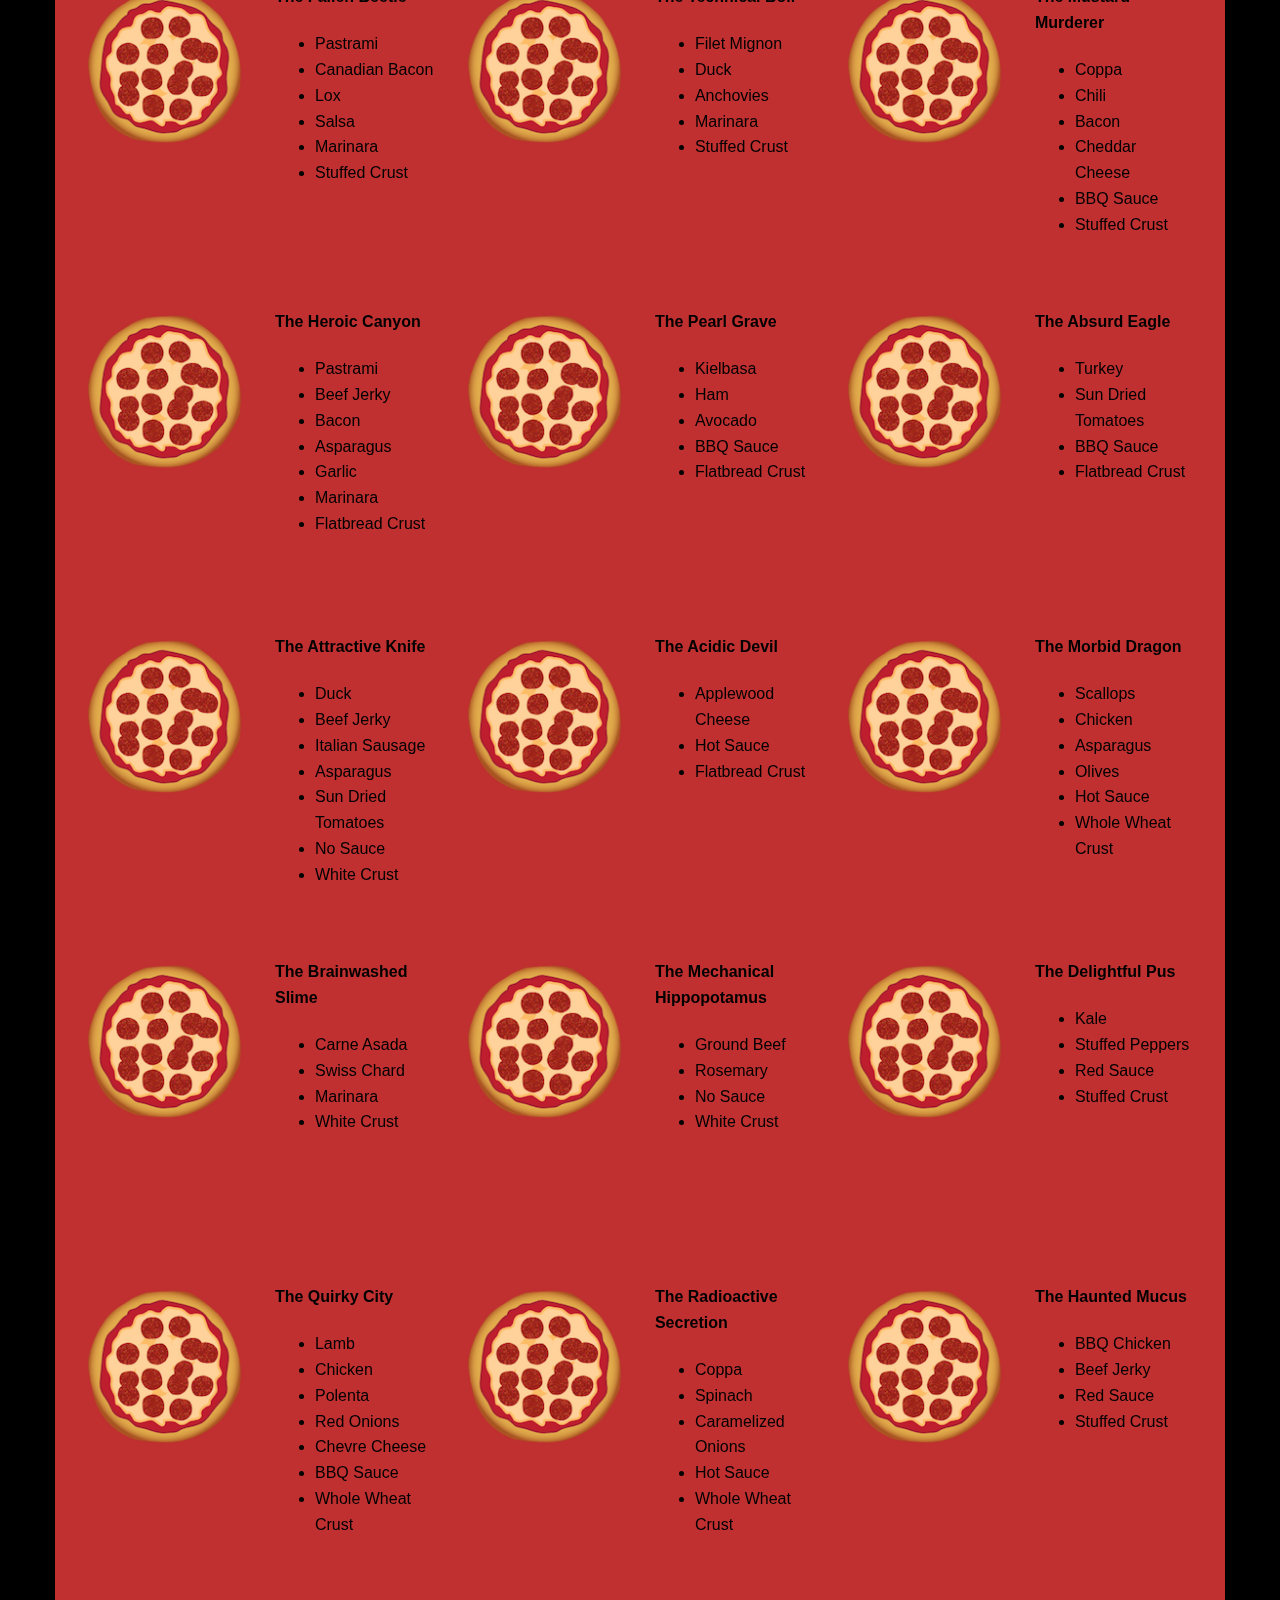
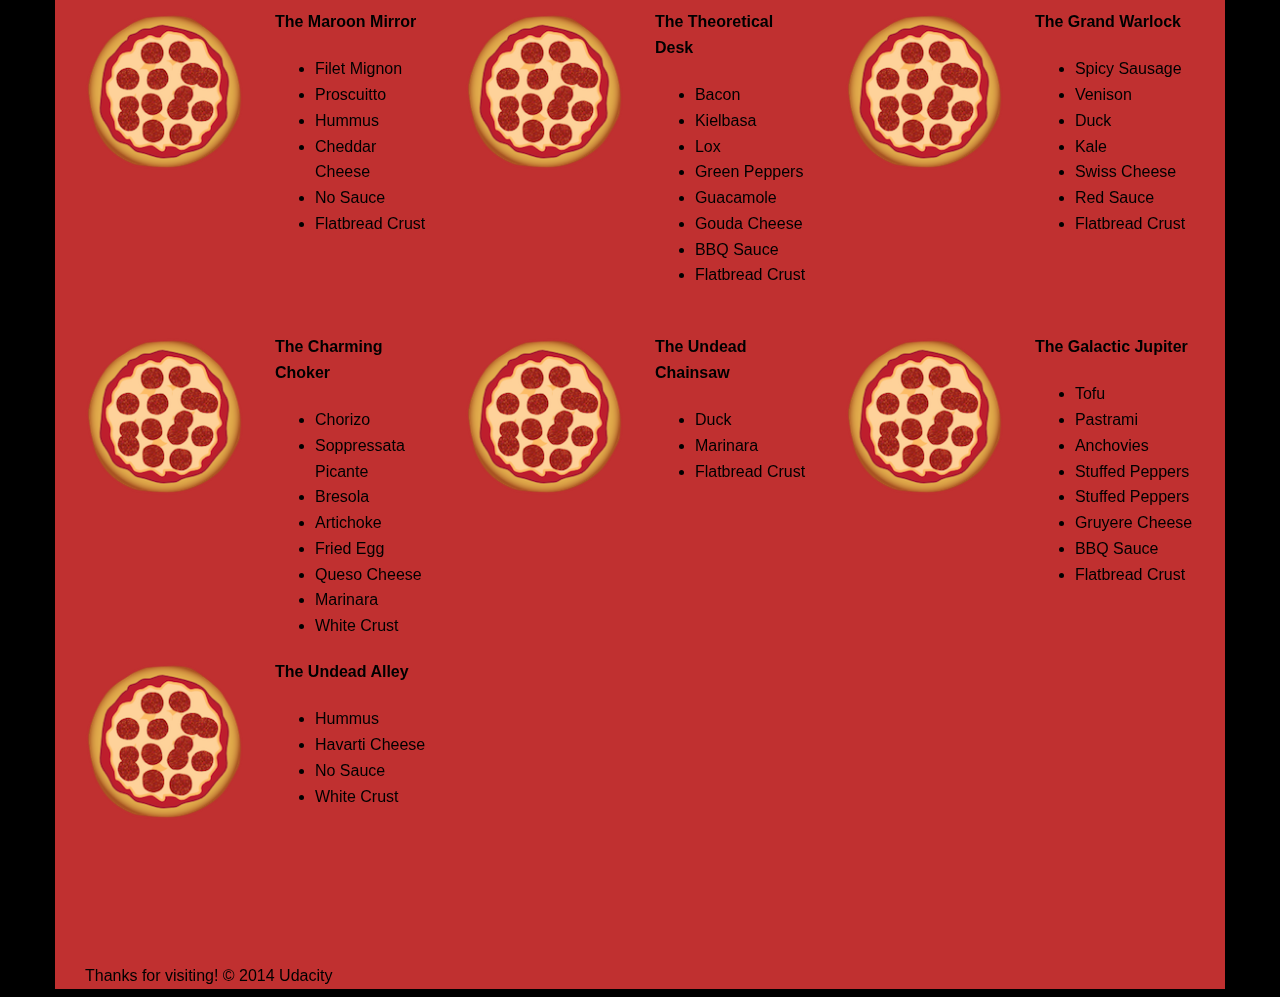
==== commit 18de4a62: "Fix images that were not being responsive..." ====
--- a/pizza.html
+++ b/pizza.html
@@ -1 +1,254 @@
-<!DOCTYPE html><html lang=en><head><meta charset=UTF-8><meta name=viewport content="width=device-width,initial-scale=1"><meta name=description content="Udacity Project 4"><meta name=author content="Luiz Arantes Sa"><style>*{-moz-box-sizing:border-box;-webkit-box-sizing:border-box;-box-sizing:border-box}body{background:#000;font:400 16px/1.61 "Trebuchet MS",Helvetica,sans-serif}input{background:grey;font-size:18px}form{display:inline-block}.img-responsive{display:block;width:100% \9;max-width:100%;height:auto}img{vertical-align:middle}.centered{text-align:center}#pizzaSize{font-weight:800}.mover{position:fixed;z-index:-1}.randomPizzaContainer{display:flex;float:left;width:33.33%;height:325px}.randomPizzaContainer:after{clear:both;content:"";display:table}.container{background-color:rgba(240,60,60,.8);margin-right:auto;margin-left:auto;padding-left:15px;padding-right:15px}@media (min-width:768px){.container{width:750px}}@media (min-width:992px){.container{width:970px}}@media (min-width:1200px){.container{width:1170px}}@media (min-width:992px){.col-md-12,.col-md-4,.col-md-6,.col-md-8{float:left;padding-left:15px;padding-right:15px;position:relative;min-height:1px}.col-md-12{width:100%}.col-md-8{width:66.66666667%}.col-md-6{width:50%}.col-md-4{width:33.33333333%}.col-md-push-3{left:25%}.col-md-push-2{left:16.66666667%}}.container:after,.container:before,.row:after,.row:before{content:" ";display:table}.container:after,.row:after{clear:both}#movingPizzas1{position:fixed;z-index:-1}</style><body><div id=movingPizzas1></div><div class=container><div id=header class=row><div class=col-md-12><h1>Cam's Pizzeria</h1></div></div><div class=row><div id=menu class=col-md-12><form action=#randomPizzas><input type=submit value=Menu></form><form action=#ingredients><input type=submit value="Our Ingredients"></form><form action=#locations><input type=submit value=Locations></form><form action=# onsubmit="alert('Thanks for clicking! This button doesn't do anything because this is a fake pizzeria :\)')"><input type=submit value="Contact Us"></form></div></div><div id=callToAction class=row><div class=col-md-4><img src=img/pizzeria-original.png class=img-responsive></div><div class=col-md-8><div class=row><div class=col-md-12><h2>We Have Hundreds of Pizza Recipes!</h2><p>At Cam's Pizzeria, we know you want options. Pepperoni? Boring. Cheese? No way! Sausage? C'mon, let's get creative.</p><p>We have every pizza ingredient imaginable in our kitchen because we know you take choice seriously. Take a look through our menu of hundreds of pizza options and we know that you'll find something you love.</p></div></div><div class=row><div class="col-md-6 col-md-push-3"><form action=#randomPizzas><input type=submit value="Pick a Pizza Now!"></form></div></div></div></div><div id=ingredients class=row><div class="col-md-8 col-md-push-2"><div class=row><div class="col-md-12 centered"><h2>Ingredients!</h2></div></div><div class=row><div class=col-md-12><p>We've scoured the planet for the best pizza ingredients. Our crack team of ingredient specialists are on constant lookout for new and interesting pizza ingredients.</p><p>We have classic meats like pepperoni, sausage, and barbecue chicken. But you can find even more fun meats like coppa, kielbasa and soylent green on our menu too.</p><p>Not interested in meat? No problem! We love our veggies too :) We have everything from arugula to zucchini.</p></div></div></div></div><div id=locations class=row><div class=col-md-12><h2 class=centered>Locations!</h2><div class=row><div class=col-md-6><h3>Pizza Road</h3><p>1800 Pizza Road<br>San Francisco, CA<br>01010<br>555-555-5555</p></div><div class=col-md-6><h3>Classic Pie Way</h3><p>999 Classic Pie Way<br>New York, NY<br>00100<br>555-555-5555</p></div></div></div></div><div id=pizzaGenerator class=row><div class=col-md-12><h2 class=centered>Our Pizzas!</h2><div class=row><div class=col-md-12><em>What size pizza would you like? Use the slider below to change pizza sizes.</em></div><div id=pizzaSize class=col-md-6>Medium</div><div class=col-md-12><input id=sizeSlider type=range min=1 max=3 value=2 step=1 onchange=resizePizzas(this.value)></div></div></div></div><div id=randomPizzas class=row></div><div id=footer class=col-md-12>Thanks for visiting! &copy; 2014 Udacity</div></div><script type=text/javascript src=js/main.js></script>+<!DOCTYPE html>
+<html lang="en">
+<head>
+  <meta charset="UTF-8">
+  <meta name="viewport" content="width=device-width, initial-scale=1">
+  <meta name="description" content="Udacity Project 4">
+  <meta name="author" content="Luiz Arantes Sa">
+  <style>
+    * {
+      -moz-box-sizing: border-box;
+      -webkit-box-sizing: border-box;
+      -box-sizing: border-box;
+    }
+
+    body {
+      background: black;
+      font: 400 16px/1.61 "Trebuchet MS", Helvetica, sans-serif;
+    }
+
+    input {
+      background: grey;
+      font-size: 18px;
+    }
+
+    form {
+      display: inline-block;
+    }
+
+    .img-responsive {
+      display: block;
+      height: auto;
+      width: 100%;
+    }
+
+    img {
+      vertical-align: middle;
+    }
+
+    .centered {
+      text-align: center;
+    }
+
+    #pizzaSize {
+      font-weight: 800;
+    }
+
+    .mover {
+      position: fixed;
+      z-index: -1;
+    }
+
+    .randomPizzaContainer {
+      display: flex;
+      float: left;
+      width: 33.33%;
+      height: 325px;
+    }
+
+    .randomPizzaContainer:after {
+      clear: both;
+      content: "";
+      display: table;
+    }
+
+    .container {
+      background-color: rgba(240, 60, 60, 0.8);
+      margin-right: auto;
+      margin-left: auto;
+      padding-left: 15px;
+      padding-right: 15px;
+    }
+
+    @media (min-width: 768px) {
+      .container {
+        width: 750px;
+      }
+    }
+
+    @media (min-width: 992px) {
+      .container {
+        width: 970px;
+      }
+    }
+
+    @media (min-width: 1200px) {
+      .container {
+        width: 1170px;
+      }
+    }
+
+    @media (min-width: 992px) {
+      .col-md-4,
+      .col-md-6,
+      .col-md-8,
+      .col-md-12 {
+        float: left;
+        padding-left: 15px;
+        padding-right: 15px;
+        position: relative;
+        min-height: 1px;
+      }
+
+      .col-md-12 {
+        width: 100%;
+      }
+
+      .col-md-8 {
+        width: 66.66666667%;
+      }
+
+      .col-md-6 {
+        width: 50%;
+      }
+
+      .col-md-4 {
+        width: 33.33333333%;
+      }
+
+      .col-md-push-3 {
+        left: 25%;
+      }
+
+      .col-md-push-2 {
+        left: 16.66666667%;
+      }
+    }
+
+    /*.clearfix:before,*/
+    /*.clearfix:after,*/
+    .container:before,
+    .container:after,
+    .row:before,
+    .row:after {
+      content: " ";
+      display: table;
+    }
+
+    /*.clearfix:after,*/
+    .container:after,
+    .row:after {
+      clear: both;
+    }
+
+    #movingPizzas1 {
+      position: fixed;
+      z-index: -1;
+    }
+  </style>
+</head>
+<body>
+  <div id="movingPizzas1"></div>
+  <div class="container">
+    <div id="header" class="row">
+      <div class="col-md-12">
+        <h1>Cam's Pizzeria</h1>
+      </div>
+    </div>
+    <div class="row">
+      <div id="menu" class="col-md-12">
+        <form action="#randomPizzas">
+          <input type="submit" value="Menu">
+        </form>
+        <form action="#ingredients">
+          <input type="submit" value="Our Ingredients">
+        </form>
+        <form action="#locations">
+          <input type="submit" value="Locations">
+        </form>
+        <form action="#" onsubmit="alert('Thanks for clicking! This button doesn\'t do anything because this is a fake pizzeria :\)')">
+          <input type="submit" value="Contact Us">
+        </form>
+      </div>
+    </div>
+    <div id="callToAction" class="row">
+      <div class="col-md-4">
+        <img src="img/pizzeria-original.png" class="img-responsive"> <!--
+        Image credit to: http://commons.wikimedia.org/wiki/File:HK_TST_night_%E5%98%89%E8%98%AD%E9%81%93_Granville_Road_restaurant_Paisano's_Pizzeria_pizza_Dec-2013.JPG -->
+      </div>
+      <div class="col-md-8">
+        <div class="row">
+          <div class="col-md-12">
+            <h2>We Have Hundreds of Pizza Recipes!</h2>
+
+            <p>At Cam's Pizzeria, we know you want options. Pepperoni? Boring. Cheese? No way! Sausage? C'mon, let's get creative.</p>
+
+            <p>We have every pizza ingredient imaginable in our kitchen because we know you take choice seriously. Take a look through our menu of hundreds of pizza options and we know that you'll find something you love.</p>
+          </div>
+        </div>
+        <div class="row">
+          <div class="col-md-6 col-md-push-3">
+            <form action="#randomPizzas">
+              <input type="submit" value="Pick a Pizza Now!">
+            </form>
+          </div>
+        </div>
+      </div>
+    </div>
+    <div id="ingredients" class="row">
+      <div class="col-md-8 col-md-push-2">
+        <div class="row">
+          <div class="col-md-12 centered">
+            <h2>Ingredients!</h2>
+          </div>
+        </div>
+        <div class="row">
+          <div class="col-md-12">
+            <p>We've scoured the planet for the best pizza ingredients. Our crack team of ingredient specialists are on constant lookout for new and interesting pizza ingredients.</p>
+
+            <p>We have classic meats like pepperoni, sausage, and barbecue chicken. But you can find even more fun meats like coppa, kielbasa and soylent green on our menu too.</p>
+
+            <p>Not interested in meat? No problem! We love our veggies too :) We have everything from arugula to zucchini.</p>
+          </div>
+        </div>
+      </div>
+    </div>
+    <div id="locations" class="row">
+      <div class="col-md-12">
+        <h2 class="centered">Locations!</h2>
+
+        <div class="row">
+          <div class="col-md-6">
+            <h3>Pizza Road</h3>
+
+            <p>1800 Pizza Road<br>San Francisco, CA<br>01010<br>555-555-5555</p>
+          </div>
+          <div class="col-md-6">
+            <h3>Classic Pie Way</h3>
+
+            <p>999 Classic Pie Way<br>New York, NY<br>00100<br>555-555-5555</p>
+          </div>
+        </div>
+      </div>
+    </div>
+    <div id="pizzaGenerator" class="row">
+      <div class="col-md-12">
+        <h2 class="centered">Our Pizzas!</h2>
+
+        <div class="row">
+          <div class="col-md-12">
+            <em>What size pizza would you like? Use the slider below to change pizza sizes.</em>
+          </div>
+          <div id="pizzaSize" class="col-md-6">Medium</div>
+          <div class="col-md-12">
+            <input id="sizeSlider" type="range" min="1" max="3" value="2" step="1" onchange="resizePizzas(this.value)">
+          </div>
+        </div>
+      </div>
+    </div>
+    <div id="randomPizzas" class="row"></div>
+    <div id="footer" class="col-md-12">Thanks for visiting! &copy; 2014 Udacity</div>
+  </div>
+  <script type="text/javascript" src="js/main.js"></script>
+</body>
+</html>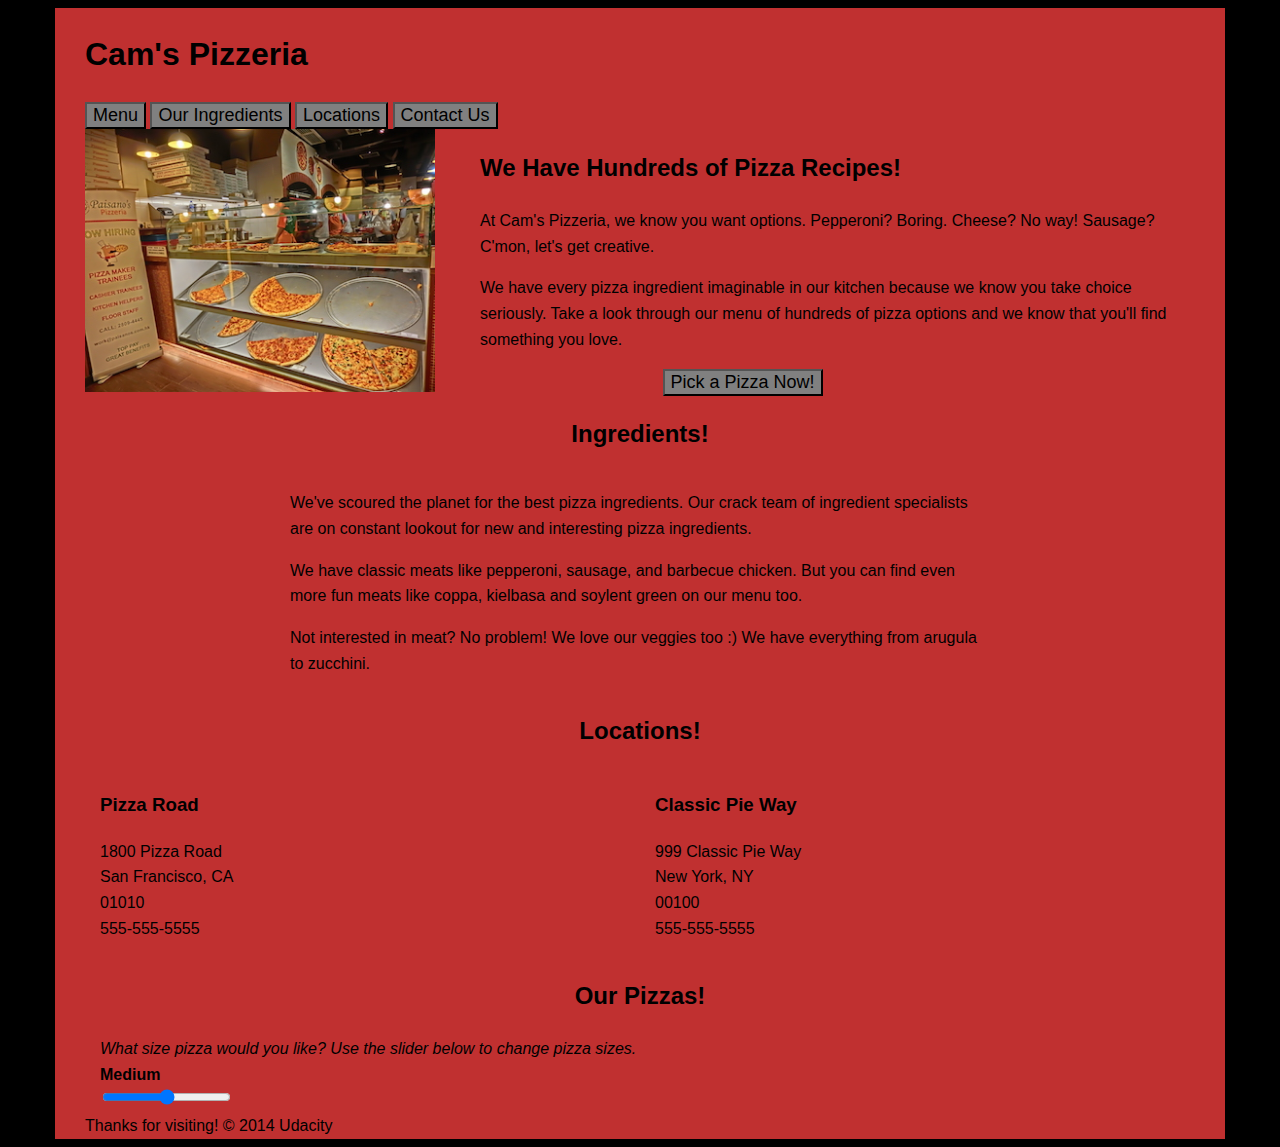
==== commit 0be2c861: "Add async attribute to main.js" ====
--- a/pizza.html
+++ b/pizza.html
@@ -249,6 +249,6 @@
     <div id="randomPizzas" class="row"></div>
     <div id="footer" class="col-md-12">Thanks for visiting! &copy; 2014 Udacity</div>
   </div>
-  <script type="text/javascript" src="js/main.js"></script>
+  <script type="text/javascript" src="js/main.js" async></script>
 </body>
 </html>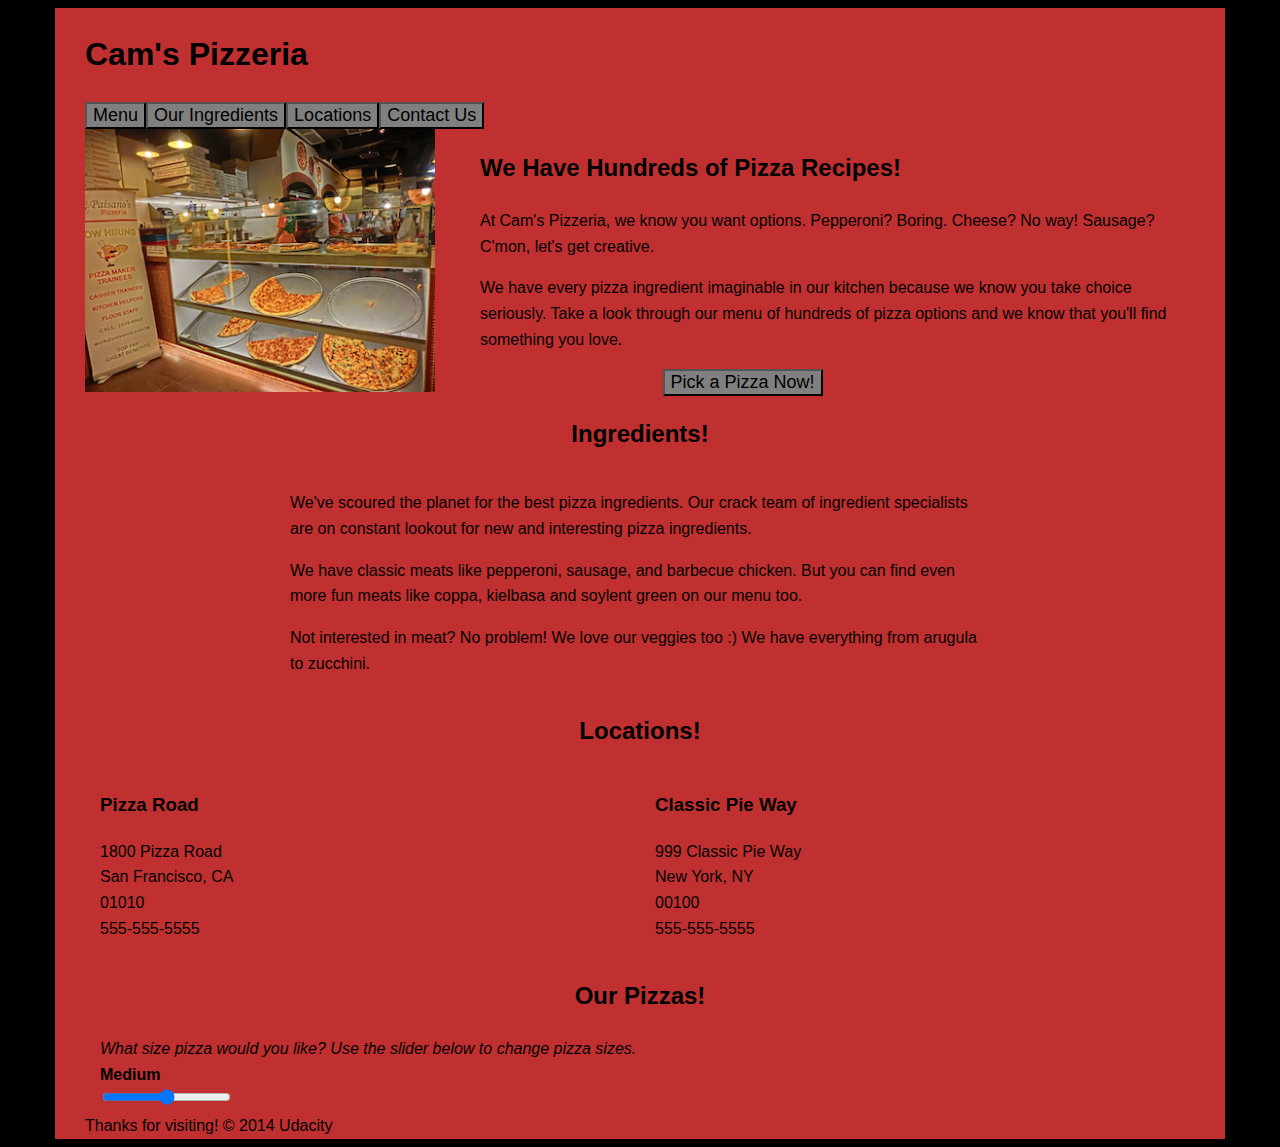
==== commit 7a14af90: "Add async attribute to main.js" ====
--- a/pizza.html
+++ b/pizza.html
@@ -1,254 +1 @@
-<!DOCTYPE html>
-<html lang="en">
-<head>
-  <meta charset="UTF-8">
-  <meta name="viewport" content="width=device-width, initial-scale=1">
-  <meta name="description" content="Udacity Project 4">
-  <meta name="author" content="Luiz Arantes Sa">
-  <style>
-    * {
-      -moz-box-sizing: border-box;
-      -webkit-box-sizing: border-box;
-      -box-sizing: border-box;
-    }
-
-    body {
-      background: black;
-      font: 400 16px/1.61 "Trebuchet MS", Helvetica, sans-serif;
-    }
-
-    input {
-      background: grey;
-      font-size: 18px;
-    }
-
-    form {
-      display: inline-block;
-    }
-
-    .img-responsive {
-      display: block;
-      height: auto;
-      width: 100%;
-    }
-
-    img {
-      vertical-align: middle;
-    }
-
-    .centered {
-      text-align: center;
-    }
-
-    #pizzaSize {
-      font-weight: 800;
-    }
-
-    .mover {
-      position: fixed;
-      z-index: -1;
-    }
-
-    .randomPizzaContainer {
-      display: flex;
-      float: left;
-      width: 33.33%;
-      height: 325px;
-    }
-
-    .randomPizzaContainer:after {
-      clear: both;
-      content: "";
-      display: table;
-    }
-
-    .container {
-      background-color: rgba(240, 60, 60, 0.8);
-      margin-right: auto;
-      margin-left: auto;
-      padding-left: 15px;
-      padding-right: 15px;
-    }
-
-    @media (min-width: 768px) {
-      .container {
-        width: 750px;
-      }
-    }
-
-    @media (min-width: 992px) {
-      .container {
-        width: 970px;
-      }
-    }
-
-    @media (min-width: 1200px) {
-      .container {
-        width: 1170px;
-      }
-    }
-
-    @media (min-width: 992px) {
-      .col-md-4,
-      .col-md-6,
-      .col-md-8,
-      .col-md-12 {
-        float: left;
-        padding-left: 15px;
-        padding-right: 15px;
-        position: relative;
-        min-height: 1px;
-      }
-
-      .col-md-12 {
-        width: 100%;
-      }
-
-      .col-md-8 {
-        width: 66.66666667%;
-      }
-
-      .col-md-6 {
-        width: 50%;
-      }
-
-      .col-md-4 {
-        width: 33.33333333%;
-      }
-
-      .col-md-push-3 {
-        left: 25%;
-      }
-
-      .col-md-push-2 {
-        left: 16.66666667%;
-      }
-    }
-
-    /*.clearfix:before,*/
-    /*.clearfix:after,*/
-    .container:before,
-    .container:after,
-    .row:before,
-    .row:after {
-      content: " ";
-      display: table;
-    }
-
-    /*.clearfix:after,*/
-    .container:after,
-    .row:after {
-      clear: both;
-    }
-
-    #movingPizzas1 {
-      position: fixed;
-      z-index: -1;
-    }
-  </style>
-</head>
-<body>
-  <div id="movingPizzas1"></div>
-  <div class="container">
-    <div id="header" class="row">
-      <div class="col-md-12">
-        <h1>Cam's Pizzeria</h1>
-      </div>
-    </div>
-    <div class="row">
-      <div id="menu" class="col-md-12">
-        <form action="#randomPizzas">
-          <input type="submit" value="Menu">
-        </form>
-        <form action="#ingredients">
-          <input type="submit" value="Our Ingredients">
-        </form>
-        <form action="#locations">
-          <input type="submit" value="Locations">
-        </form>
-        <form action="#" onsubmit="alert('Thanks for clicking! This button doesn\'t do anything because this is a fake pizzeria :\)')">
-          <input type="submit" value="Contact Us">
-        </form>
-      </div>
-    </div>
-    <div id="callToAction" class="row">
-      <div class="col-md-4">
-        <img src="img/pizzeria-original.png" class="img-responsive"> <!--
-        Image credit to: http://commons.wikimedia.org/wiki/File:HK_TST_night_%E5%98%89%E8%98%AD%E9%81%93_Granville_Road_restaurant_Paisano's_Pizzeria_pizza_Dec-2013.JPG -->
-      </div>
-      <div class="col-md-8">
-        <div class="row">
-          <div class="col-md-12">
-            <h2>We Have Hundreds of Pizza Recipes!</h2>
-
-            <p>At Cam's Pizzeria, we know you want options. Pepperoni? Boring. Cheese? No way! Sausage? C'mon, let's get creative.</p>
-
-            <p>We have every pizza ingredient imaginable in our kitchen because we know you take choice seriously. Take a look through our menu of hundreds of pizza options and we know that you'll find something you love.</p>
-          </div>
-        </div>
-        <div class="row">
-          <div class="col-md-6 col-md-push-3">
-            <form action="#randomPizzas">
-              <input type="submit" value="Pick a Pizza Now!">
-            </form>
-          </div>
-        </div>
-      </div>
-    </div>
-    <div id="ingredients" class="row">
-      <div class="col-md-8 col-md-push-2">
-        <div class="row">
-          <div class="col-md-12 centered">
-            <h2>Ingredients!</h2>
-          </div>
-        </div>
-        <div class="row">
-          <div class="col-md-12">
-            <p>We've scoured the planet for the best pizza ingredients. Our crack team of ingredient specialists are on constant lookout for new and interesting pizza ingredients.</p>
-
-            <p>We have classic meats like pepperoni, sausage, and barbecue chicken. But you can find even more fun meats like coppa, kielbasa and soylent green on our menu too.</p>
-
-            <p>Not interested in meat? No problem! We love our veggies too :) We have everything from arugula to zucchini.</p>
-          </div>
-        </div>
-      </div>
-    </div>
-    <div id="locations" class="row">
-      <div class="col-md-12">
-        <h2 class="centered">Locations!</h2>
-
-        <div class="row">
-          <div class="col-md-6">
-            <h3>Pizza Road</h3>
-
-            <p>1800 Pizza Road<br>San Francisco, CA<br>01010<br>555-555-5555</p>
-          </div>
-          <div class="col-md-6">
-            <h3>Classic Pie Way</h3>
-
-            <p>999 Classic Pie Way<br>New York, NY<br>00100<br>555-555-5555</p>
-          </div>
-        </div>
-      </div>
-    </div>
-    <div id="pizzaGenerator" class="row">
-      <div class="col-md-12">
-        <h2 class="centered">Our Pizzas!</h2>
-
-        <div class="row">
-          <div class="col-md-12">
-            <em>What size pizza would you like? Use the slider below to change pizza sizes.</em>
-          </div>
-          <div id="pizzaSize" class="col-md-6">Medium</div>
-          <div class="col-md-12">
-            <input id="sizeSlider" type="range" min="1" max="3" value="2" step="1" onchange="resizePizzas(this.value)">
-          </div>
-        </div>
-      </div>
-    </div>
-    <div id="randomPizzas" class="row"></div>
-    <div id="footer" class="col-md-12">Thanks for visiting! &copy; 2014 Udacity</div>
-  </div>
-  <script type="text/javascript" src="js/main.js" async></script>
-</body>
-</html>+<!DOCTYPE html><html lang=en><head><meta charset=UTF-8><meta name=viewport content="width=device-width,initial-scale=1"><meta name=description content="Udacity Project 4"><meta name=author content="Luiz Arantes Sa"><style>*{-moz-box-sizing:border-box;-webkit-box-sizing:border-box;-box-sizing:border-box}body{background:#000;font:400 16px/1.61 "Trebuchet MS",Helvetica,sans-serif}input{background:grey;font-size:18px}form{display:inline-block}.img-responsive{display:block;width:100% \9;max-width:100%;height:auto}img{vertical-align:middle}.centered{text-align:center}#pizzaSize{font-weight:800}.mover{position:fixed;z-index:-1}.randomPizzaContainer{display:flex;float:left;width:33.33%;height:325px}.randomPizzaContainer:after{clear:both;content:"";display:table}.container{background-color:rgba(240,60,60,.8);margin-right:auto;margin-left:auto;padding-left:15px;padding-right:15px}@media (min-width:768px){.container{width:750px}}@media (min-width:992px){.container{width:970px}}@media (min-width:1200px){.container{width:1170px}}@media (min-width:992px){.col-md-12,.col-md-4,.col-md-6,.col-md-8{float:left;padding-left:15px;padding-right:15px;position:relative;min-height:1px}.col-md-12{width:100%}.col-md-8{width:66.66666667%}.col-md-6{width:50%}.col-md-4{width:33.33333333%}.col-md-push-3{left:25%}.col-md-push-2{left:16.66666667%}}.container:after,.container:before,.row:after,.row:before{content:" ";display:table}.container:after,.row:after{clear:both}#movingPizzas1{position:fixed;z-index:-1}</style><body><div id=movingPizzas1></div><div class=container><div id=header class=row><div class=col-md-12><h1>Cam's Pizzeria</h1></div></div><div class=row><div id=menu class=col-md-12><form action=#randomPizzas><input type=submit value=Menu></form><form action=#ingredients><input type=submit value="Our Ingredients"></form><form action=#locations><input type=submit value=Locations></form><form action=# onsubmit="alert('Thanks for clicking! This button doesn't do anything because this is a fake pizzeria :\)')"><input type=submit value="Contact Us"></form></div></div><div id=callToAction class=row><div class=col-md-4><img src=img/pizzeria-original.png class=img-responsive></div><div class=col-md-8><div class=row><div class=col-md-12><h2>We Have Hundreds of Pizza Recipes!</h2><p>At Cam's Pizzeria, we know you want options. Pepperoni? Boring. Cheese? No way! Sausage? C'mon, let's get creative.</p><p>We have every pizza ingredient imaginable in our kitchen because we know you take choice seriously. Take a look through our menu of hundreds of pizza options and we know that you'll find something you love.</p></div></div><div class=row><div class="col-md-6 col-md-push-3"><form action=#randomPizzas><input type=submit value="Pick a Pizza Now!"></form></div></div></div></div><div id=ingredients class=row><div class="col-md-8 col-md-push-2"><div class=row><div class="col-md-12 centered"><h2>Ingredients!</h2></div></div><div class=row><div class=col-md-12><p>We've scoured the planet for the best pizza ingredients. Our crack team of ingredient specialists are on constant lookout for new and interesting pizza ingredients.</p><p>We have classic meats like pepperoni, sausage, and barbecue chicken. But you can find even more fun meats like coppa, kielbasa and soylent green on our menu too.</p><p>Not interested in meat? No problem! We love our veggies too :) We have everything from arugula to zucchini.</p></div></div></div></div><div id=locations class=row><div class=col-md-12><h2 class=centered>Locations!</h2><div class=row><div class=col-md-6><h3>Pizza Road</h3><p>1800 Pizza Road<br>San Francisco, CA<br>01010<br>555-555-5555</p></div><div class=col-md-6><h3>Classic Pie Way</h3><p>999 Classic Pie Way<br>New York, NY<br>00100<br>555-555-5555</p></div></div></div></div><div id=pizzaGenerator class=row><div class=col-md-12><h2 class=centered>Our Pizzas!</h2><div class=row><div class=col-md-12><em>What size pizza would you like? Use the slider below to change pizza sizes.</em></div><div id=pizzaSize class=col-md-6>Medium</div><div class=col-md-12><input id=sizeSlider type=range min=1 max=3 value=2 step=1 onchange=resizePizzas(this.value)></div></div></div></div><div id=randomPizzas class=row></div><div id=footer class=col-md-12>Thanks for visiting! &copy; 2014 Udacity</div></div><script type=text/javascript src=js/main.js async></script>